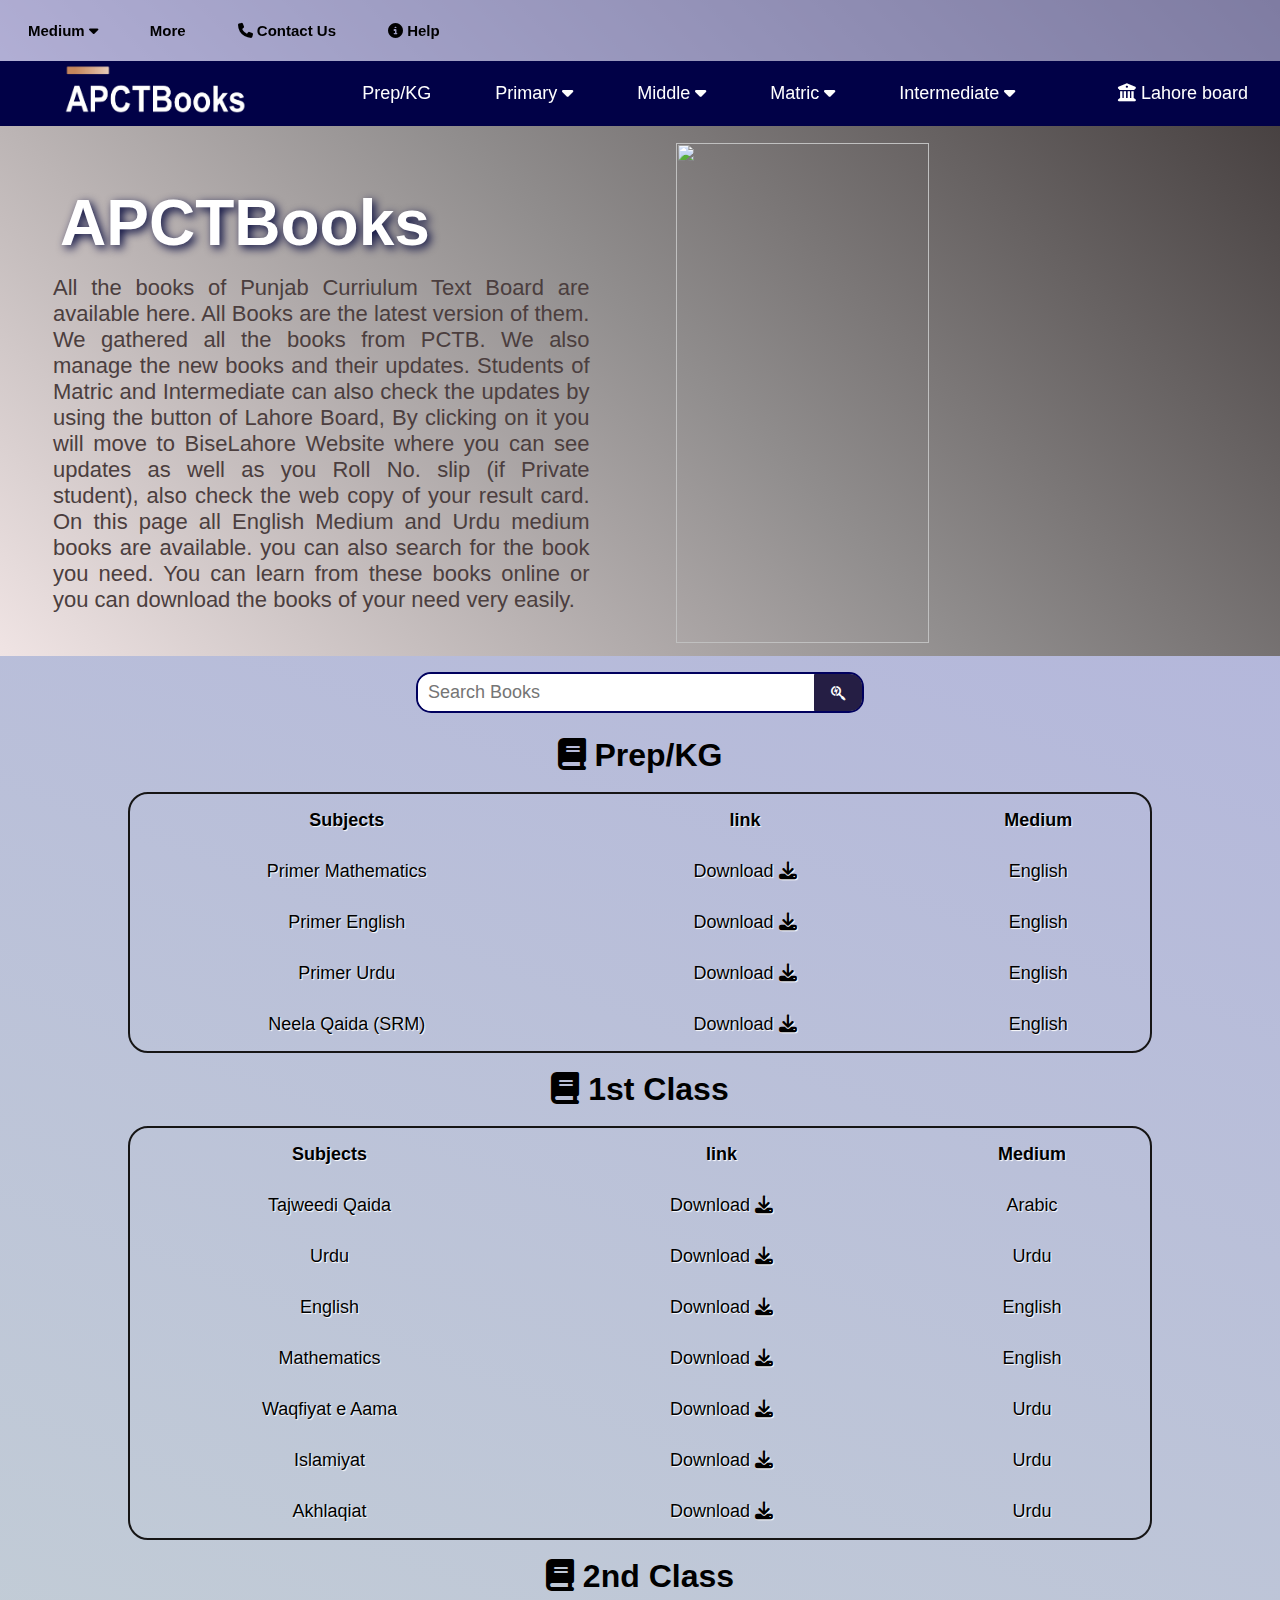
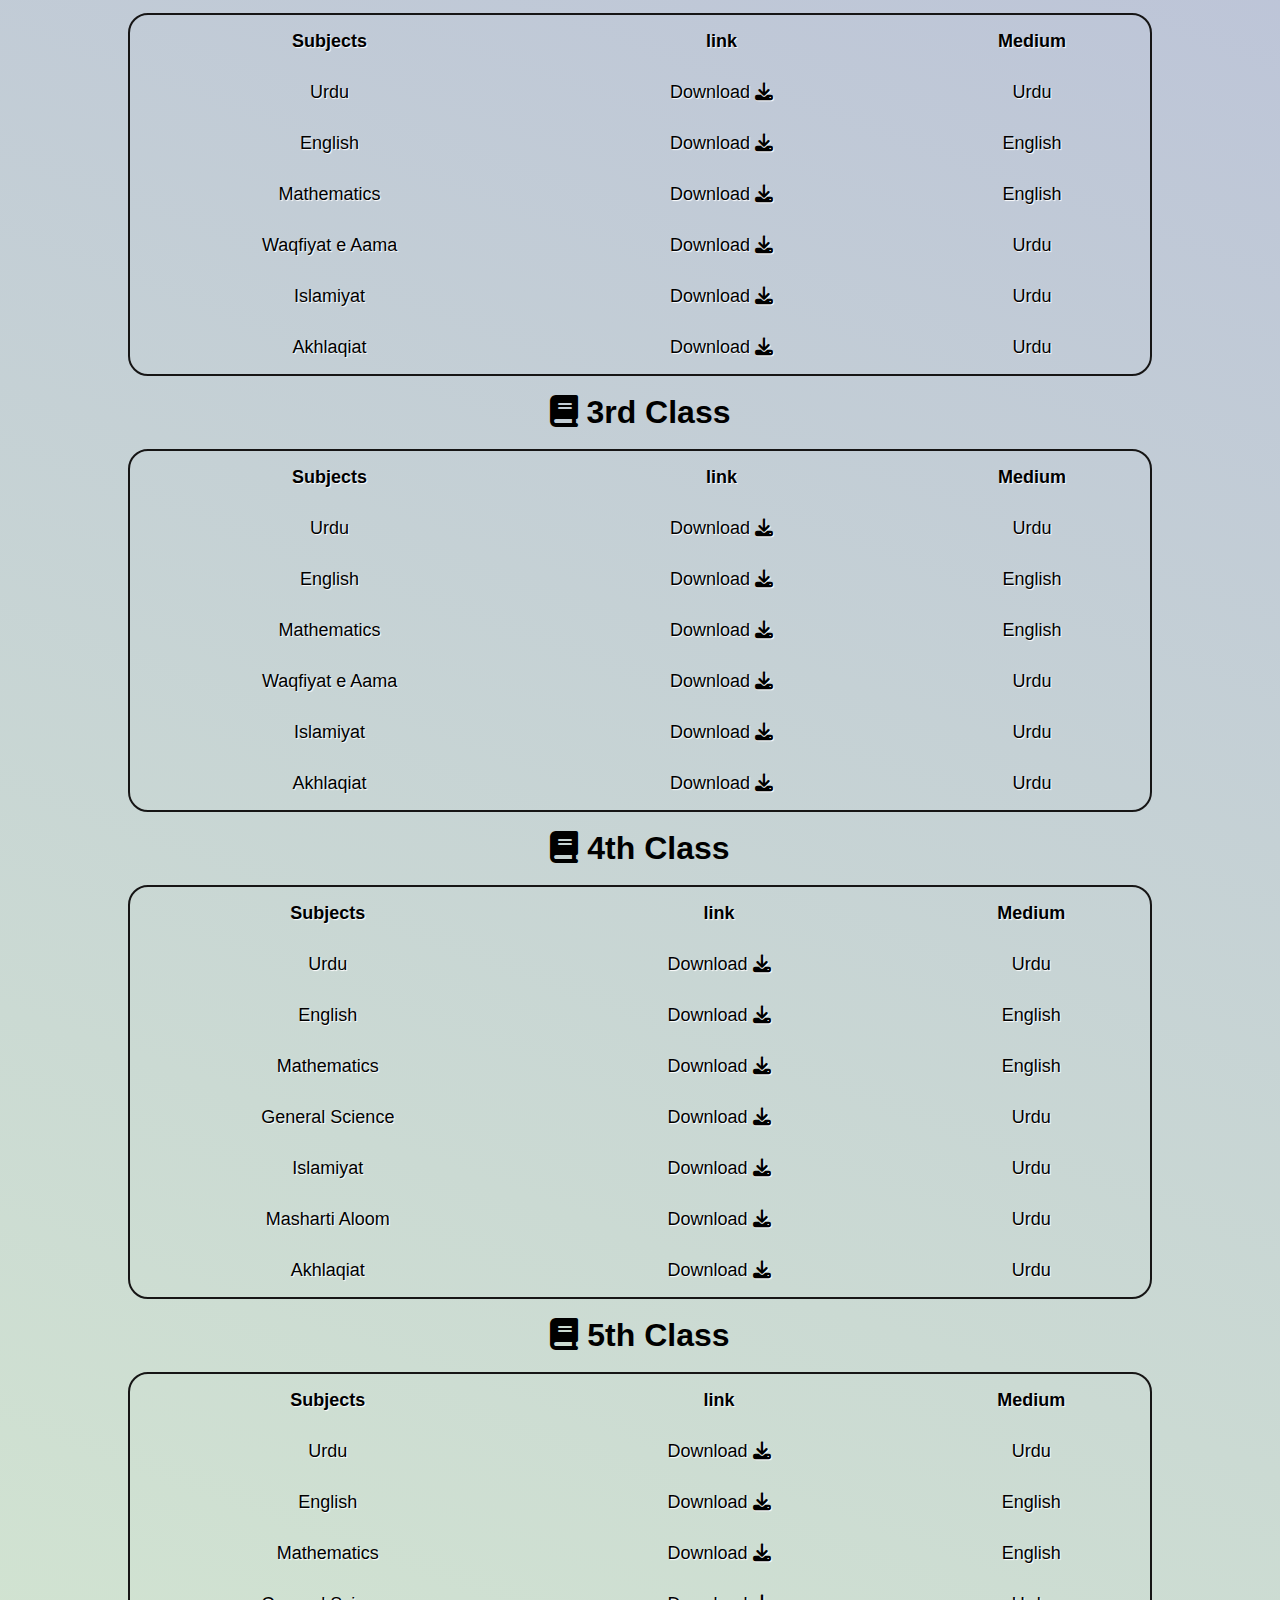
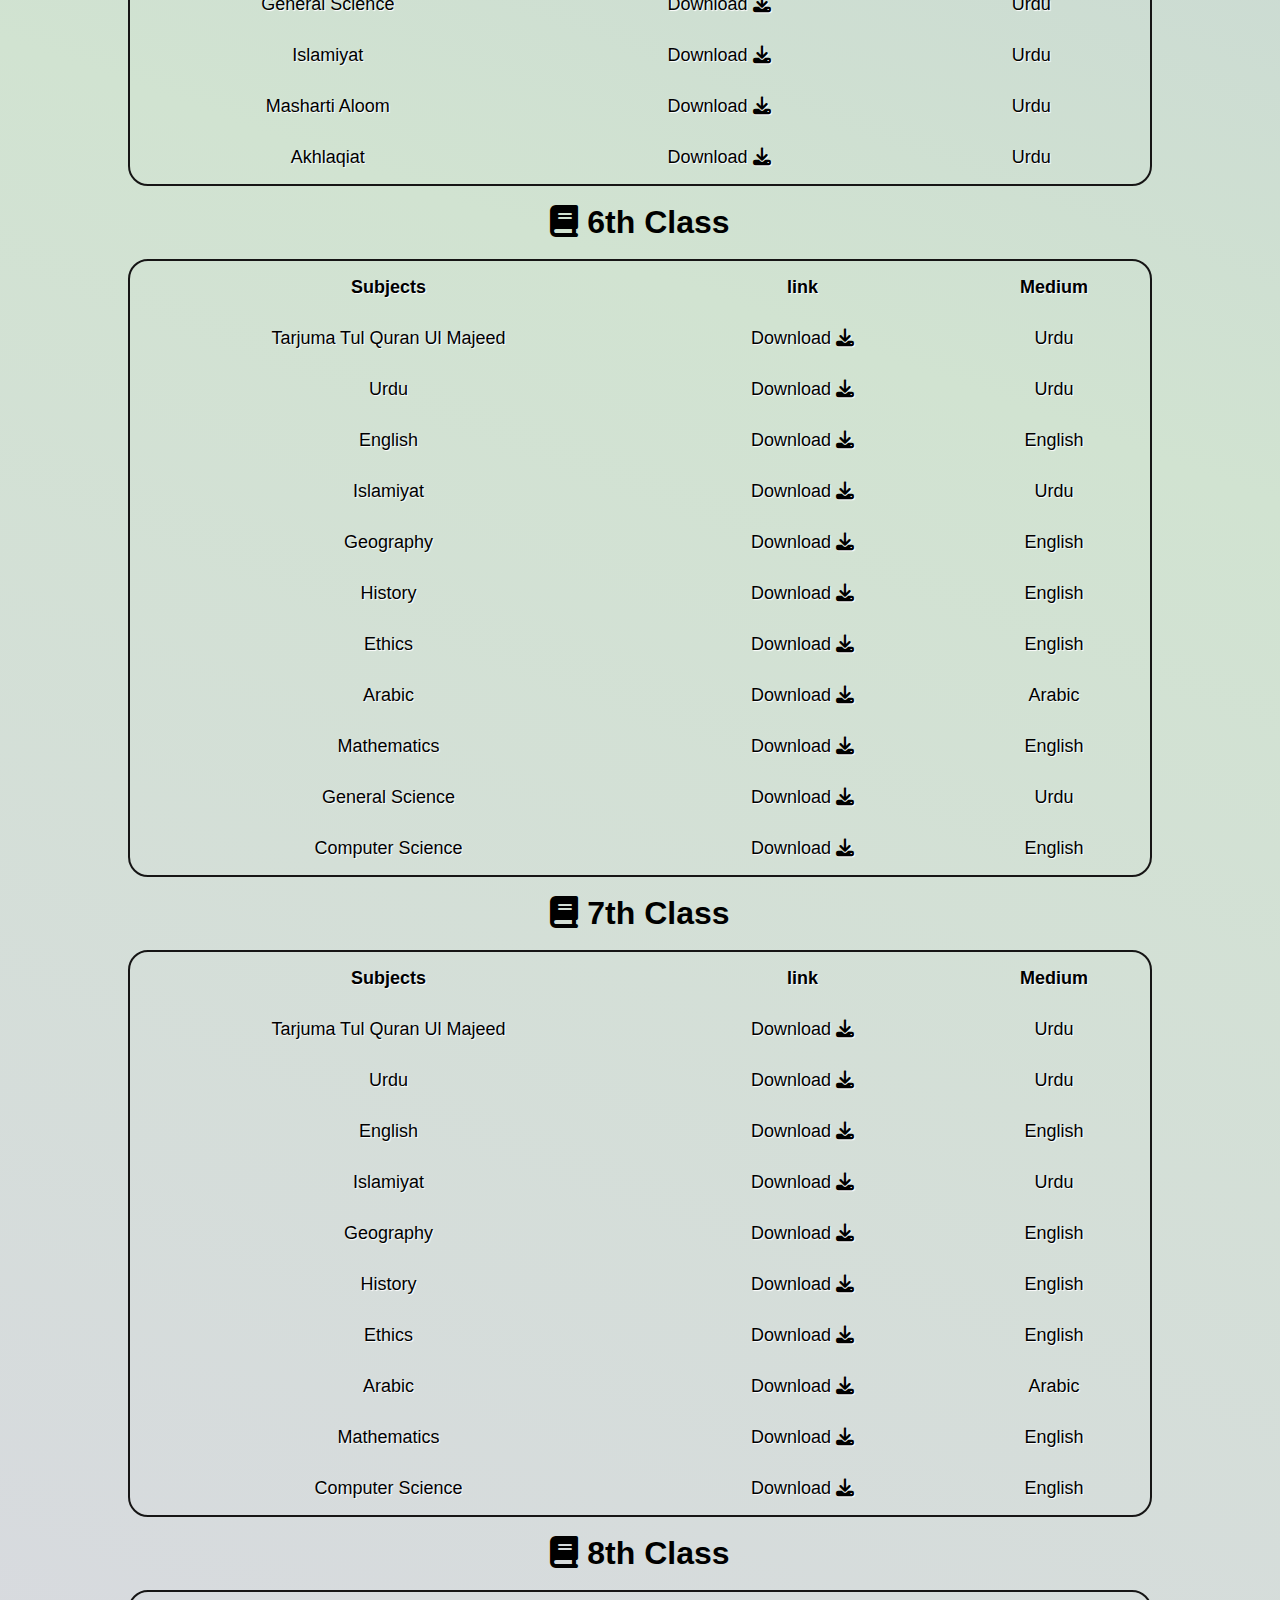
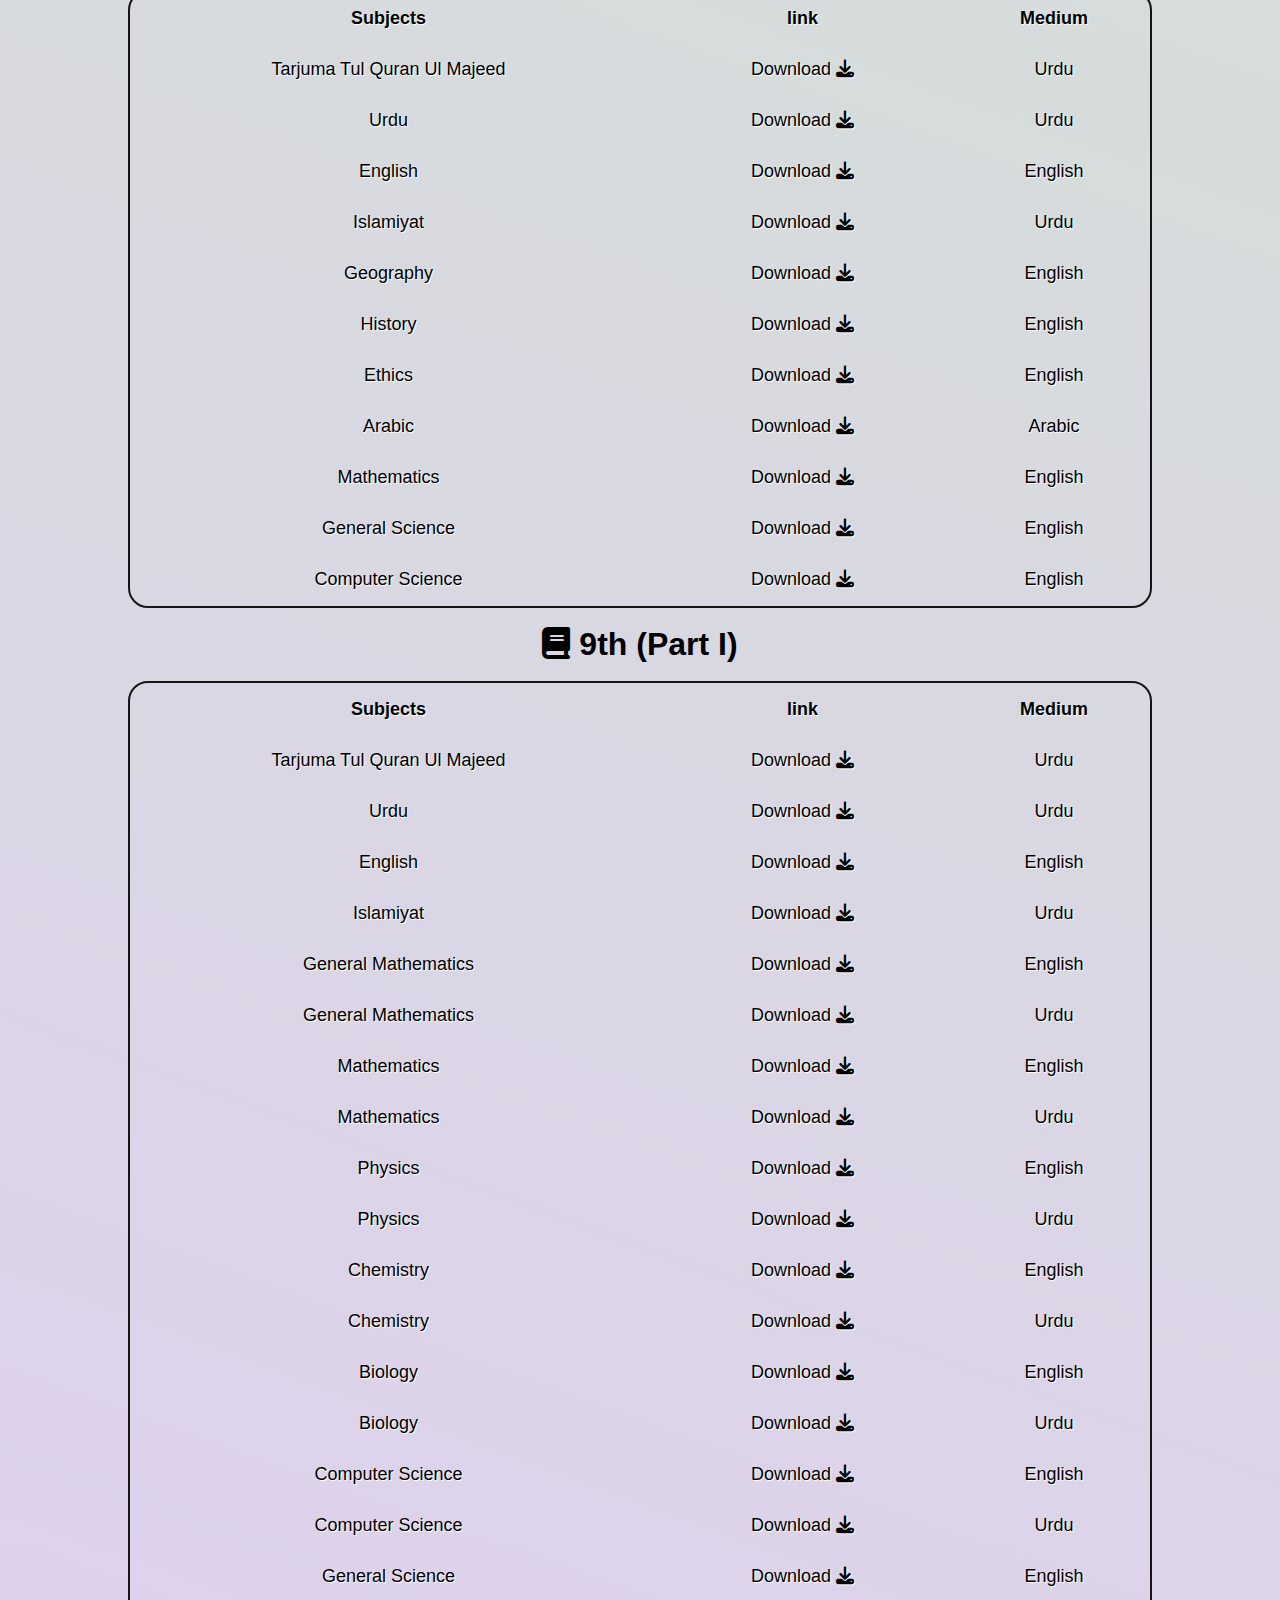
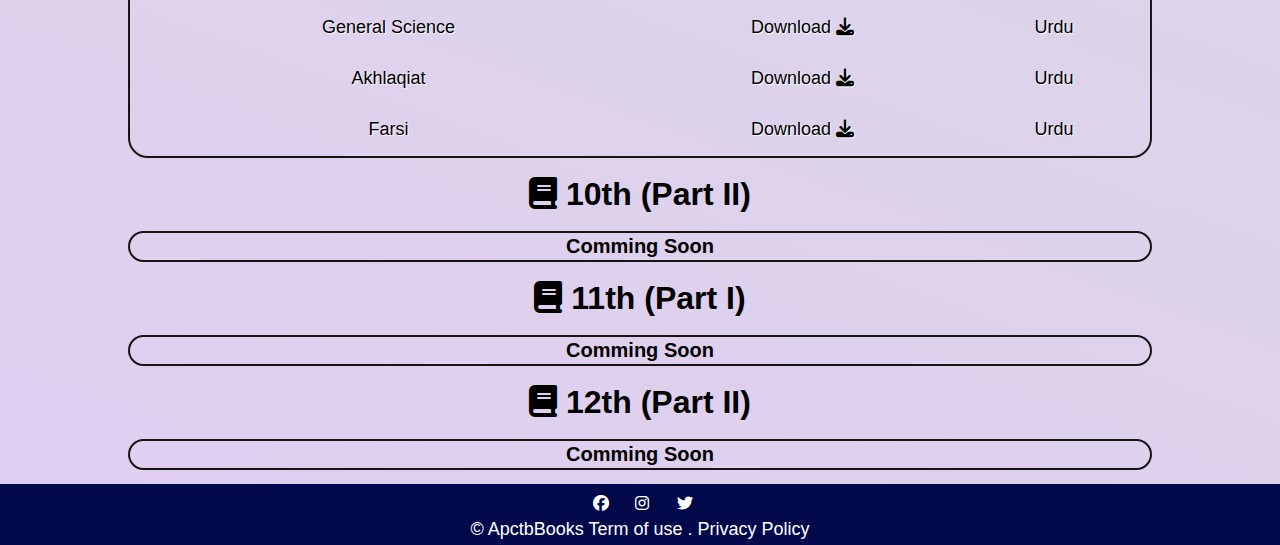
==== index.html @ 49b38ff6 "f changes to icon" ====
<!DOCTYPE html>
<html>

<head>
    <meta charset="UTF-8">
    <meta http-equiv="X-UA-Compatible" content="IE=edge">
    <meta name="viewport" content="width=device-width, initial-scale=1.0">
    <meta name="google-site-verification" content="jRKMTACg-95UdhwVJUtusvI9h3y7ywF87LQJjsDCtKo" />
    <meta name="author" content="Muhammad Arslan & Started at 10:45am on 11-march-2023">
    <link rel="icon" href="icon1.png">
    <link rel="stylesheet" href="style.css">
    <title>All Books of PCTB in English and Urdu Medium</title>
    <link rel="stylesheet" type="text/css"
        href="https://cdnjs.cloudflare.com/ajax/libs/font-awesome/6.3.0/css/all.min.css">
    <script src="https://kit.fontawesome.com/769b6db16b.js" crossorigin="anonymous"></script>
</head>

<body>
    <div class="homepage" id="homepage">
        <button onclick="topFunction()" id="myBtn"><i class="fa-solid fa-arrow-up"></i></button>
        <header>
            <div class="header-top" id="top-header">
                <div class="right" id="right">
                   
                    <ul>
                        <li>Medium <i class="fa-solid fa-regular fa-caret-down"></i>
                            <ul>
                                <li>English</li>
                                <li>Urdu</li>
                            </ul>
                        </li>
                        <li>More</li>
                        <li><i class="fa-solid fa-phone"></i> Contact Us</li>
                        <li><i class="fa-solid fa-circle-info"></i> Help</li>
                    </ul>
                </div>
            </div>
            <nav class="header-bottom" id="header-bottom">
                
                <a class="alogo" href="#main-container"> <img src="logoo.png" class="navlogo"></a>
                <div class="new">
                    <div class="nav-search" id="left">
                        <input type="text" name="" placeholder="Enter subject" id="input" class="nav-input">
                        <div class="clear1" id="clear">X</div>
                        <div id="btnactive" class="btn" onclick="search1()"><i class="fa-brands fa-searchengin"></i></div>
                    </div>
                    <div class="hamburger">
                        <div class="line"></div>
                        <div class="line"></div>
                        <div class="line"></div>
                    </div>
                </div>
                <div class="grades">
                    <ul>
                        <li><a href="#prep">Prep/KG</a></li>
                        <li>Primary <i class="fa-solid fa-regular fa-caret-down"></i>
                            <ul id="primary" class="lists">
                                <li><a href="#1st">1st Class</a></li>
                                <li><a href="#2nd">2nd Class</a></li>
                                <li><a href="#3rd">3rd Class</a></li>
                                <li><a href="#4th">4th Class</a></li>
                                <li><a href="#5th">5th Class</a></li>
                            </ul>
                        </li>
                        <li>Middle <i class="fa-solid fa-regular fa-caret-down"></i>
                            <ul id="middle" class="middle">
                                <li><a href="#6th">6th Class</a></li>
                                <li><a href="#7th">7th Class</a></li>
                                <li><a href="#8th">8th Class</a></li>
                            </ul>
                        </li>
                        <li>Matric <i class="fa-solid fa-regular fa-caret-down"></i>
                            <ul id="matric" class="matric">
                                <li><a href="#9th"> Part - I </a></li>
                                <li><a href="#10th"> Part - II </a></li>
                            </ul>
                        </li>
                        <li>Intermediate <i class="fa-solid fa-regular fa-caret-down"></i>
                            <ul id="inter" class="inter">
                                <li><a href="#11th"> Part - I </a></li>
                                <li><a href="#12th"> Part - II </a></li>
                            </ul>
                        </li>
                    </ul>
                </div>
                <a class="board" href="https:\\www.biselahore.com" target="_blank"><i class="fa-solid fa-building-columns"></i> Lahore board</a>
            </nav>
        </header>
        <!---------------------------------------------homepage------------------------------------------------>
        <div class="main-container" id="main-container">
            <img src="logoo.png" class="mainlogo">
            <div class="intro">
                <h2>APCTBooks</h2>
                <p>All the books of Punjab Curriulum Text Board are available here.
                    All Books are the latest version of them. We gathered all the books from PCTB.
                    We also manage the new books and their updates.
                    Students of Matric and Intermediate can also check the updates by using the button of Lahore Board, By clicking on it you will move to BiseLahore Website where you can see updates as well as you Roll No. slip (if Private student), also  check the web copy of your result card.
                    On this page all English Medium and Urdu medium books are available.
                    you can also search for the book you need.
                    You can learn from these books online or you can download the books of your need very easily.
                      </p>
                <a href="#prep">Check it Now</a>
            </div>
            <img class="image" src="main.png">
        </div>
        <!--------------books started --------------->


        <div class="books" id="books">
            <div class="left" id="left">
                <input type="text" name="" placeholder="Search Books" id="iinput" class="input">
                <div class="clear" id="clear">X</div>
                <div id="btnactive" class="btn" onclick="search()"><i class="fa-brands fa-searchengin"></i></div>
            </div>
        <div class="prep" id="prep">
            <h3><i class="fa-solid fa-book"></i> Prep/KG</h3>
            <table>
                <tbody>
                    <tr>
                        <td>Subjects</td>
                        <td>link</td>
                        <td>Medium</td>
                    </tr>
                    <tr>
                        <td>Primer Mathematics</td>
                        <td>
                            <a
                                href="https://drive.google.com/file/d/19m8yrU20whmA7vVkEf6i6Ej7rbkPJBbv/view?usp=sharing">
                                Download <i class="fa-solid fa-download"></i>
                            </a>
                        </td>
                        <td>English</td>
                    </tr>
                    <tr>
                        <td>Primer English</td>
                        <td>
                            <a
                                href="https://drive.google.com/file/d/1G1H_iVUiKOmAY1MUWr4wSVJISbeoUB0Z/view?usp=sharing">
                                Download <i class="fa-solid fa-download"></i>
                            </a>
                        </td>
                        <td>English</td>
                    </tr>
                    <tr>
                        <td>Primer Urdu</td>
                        <td>
                            <a
                                href="https://drive.google.com/file/d/1ZOzM3hFOXkTLzfbTJ3JSLnWcftxZ0mg3/view?usp=sharing">
                                Download <i class="fa-solid fa-download"></i>
                            </a>
                        </td>
                        <td>English</td>
                    </tr>
                    <tr>
                        <td>Neela Qaida (SRM)</td>
                        <td>
                            <a
                                href="https://drive.google.com/file/d/12eVQL6knNPkA3CVpJvNIXOYmeYK21Aws/view?usp=sharing">
                                Download <i class="fa-solid fa-download"></i>
                            </a>
                        </td>
                        <td>English</td>
                    </tr>
                </tbody>
            </table>
        </div>
        <!---------------------------------------1st class ----------------------------->
        <div class="1st" id="1st">
            <h3><i class="fa-solid fa-book"></i> 1st Class</h3>
            <table>
                <tbody>
                    <tr>
                        <td>Subjects</td>
                        <td>link</td>
                        <td>Medium</td>
                    </tr>
                    <tr>
                        <td>Tajweedi Qaida</td>
                        <td>
                            <a
                                href="https://drive.google.com/file/d/1ohWq-zOojLu0vPut9zBqUUqoiyY1gFGF/view?usp=sharing">
                                Download <i class="fa-solid fa-download"></i>
                            </a>
                        </td>
                        <td>Arabic</td>
                    </tr>
                    <tr>
                        <td>Urdu</td>
                        <td>
                            <a
                                href="https://drive.google.com/file/d/1k2p9x23EX6HEvhRsQVTDTLSWudyGzdnT/view?usp=sharing">
                                Download <i class="fa-solid fa-download"></i>
                            </a>
                        </td>
                        <td>Urdu</td>
                    </tr>
                    <tr>
                        <td>English</td>
                        <td>
                            <a
                                href="https://drive.google.com/file/d/1qdIPBXxaVHia6BVInY8uXWmzKkzGZ09Y/view?usp=sharing">
                                Download <i class="fa-solid fa-download"></i>
                            </a>
                        </td>
                        <td>English</td>
                    </tr>
                    <tr>
                        <td>Mathematics</td>
                        <td>
                            <a
                                href="https://drive.google.com/file/d/1c4x62XDG-TbhF2-Aj_VIxhnm-8t8e2Ua/view?usp=sharing">
                                Download <i class="fa-solid fa-download"></i>
                            </a>
                        </td>
                        <td>English</td>
                    </tr>
                    <tr>
                        <td>Waqfiyat e Aama</td>
                        <td><a
                                href="https://drive.google.com/file/d/1pyHTreo1lqtubCL0iGBZDNFwoRaebxAG/view?usp=sharing">
                                Download <i class="fa-solid fa-download"></i>
                            </a></td>
                        <td>Urdu</td>
                    </tr>
                    <tr>
                        <td>Islamiyat</td>
                        <td><a
                                href="https://drive.google.com/file/d/1QySRNAblMfgQi6nRL3_K7QqdkZLE4Pj_/view?usp=sharing">
                                Download <i class="fa-solid fa-download"></i>
                            </a></td>
                        <td>Urdu</td>
                    </tr>
                    <tr>
                        <td>Akhlaqiat</td>
                        <td><a
                                href="https://drive.google.com/file/d/1e5GPdHGhyfwq-RNjAJVAbXOt6Z3oP70h/view?usp=sharing">
                                Download <i class="fa-solid fa-download"></i>
                            </a></td>
                        <td>Urdu</td>
                    </tr>
                </tbody>
            </table>
        </div>
        <!---------------------------------------2st class ----------------------------->
        <div class="2nd" id="2nd">
            <h3><i class="fa-solid fa-book"></i> 2nd Class</h3>
            <table>
                <tbody>
                    <tr>
                        <td>Subjects</td>
                        <td>link</td>
                        <td>Medium</td>
                    </tr>
                    <tr>
                        <td>Urdu</td>
                        <td>
                            <a
                                href="https://drive.google.com/file/d/1cWaeH4aUC0xJi2kbYkmrENXmU-NnBx6L/view?usp=sharing">
                                Download <i class="fa-solid fa-download"></i>
                            </a>
                        </td>
                        <td>Urdu</td>
                    </tr>
                    <tr>
                        <td>English</td>
                        <td>
                            <a
                                href="https://drive.google.com/file/d/1mDTFzH_fwjl-ZA7peQpVAxE00C3GQ2MX/view?usp=sharing">
                                Download <i class="fa-solid fa-download"></i>
                            </a>
                        </td>
                        <td>English</td>
                    </tr>
                    <tr>
                        <td>Mathematics</td>
                        <td>
                            <a
                                href="https://drive.google.com/file/d/11SMlZk9Z3mdAG49ewxxK0ge1DnvyKViZ/view?usp=sharing">
                                Download <i class="fa-solid fa-download"></i>
                            </a>
                        </td>
                        <td>English</td>
                    </tr>
                    <tr>
                        <td>Waqfiyat e Aama</td>
                        <td><a
                                href="https://drive.google.com/file/d/1zcFk3RFMgOqGpsZWtJi67kSAyDgC9kw_/view?usp=sharing">
                                Download <i class="fa-solid fa-download"></i>
                            </a></td>
                        <td>Urdu</td>
                    </tr>
                    <tr>
                        <td>Islamiyat</td>
                        <td><a
                                href="https://drive.google.com/file/d/1rMwc6yGrh7iuVgqfInWoegOQCycOHMaV/view?usp=sharing">
                                Download <i class="fa-solid fa-download"></i>
                            </a></td>
                        <td>Urdu</td>
                    </tr>
                    <tr>
                        <td>Akhlaqiat</td>
                        <td><a
                                href="https://drive.google.com/file/d/1tyeA7dylxYzNFqQlF67JNV78tl03l2l4/view?usp=sharing">
                                Download <i class="fa-solid fa-download"></i>
                            </a></td>
                        <td>Urdu</td>
                    </tr>
                </tbody>
            </table>
        </div>
        <!---------------------------------------3st class ----------------------------->
        <div class="3rd" id="3rd">
            <h3><i class="fa-solid fa-book"></i> 3rd Class</h3>
            <table>
                <tbody>
                    <tr>
                        <td>Subjects</td>
                        <td>link</td>
                        <td>Medium</td>
                    </tr>
                    <tr>
                        <td>Urdu</td>
                        <td>
                            <a
                                href="https://drive.google.com/file/d/1LNXCmSfpIBA2OgHSx1wn_FeOzvr-MKbn/view?usp=sharing">
                                Download <i class="fa-solid fa-download"></i>
                            </a>
                        </td>
                        <td>Urdu</td>
                    </tr>
                    <tr>
                        <td>English</td>
                        <td>
                            <a
                                href="https://drive.google.com/file/d/11xsJrNr0ONZO8wJUSIq8p0SiK7tLyWZP/view?usp=sharing">
                                Download <i class="fa-solid fa-download"></i>
                            </a>
                        </td>
                        <td>English</td>
                    </tr>
                    <tr>
                        <td>Mathematics</td>
                        <td>
                            <a
                                href="https://drive.google.com/file/d/1C69gAPjeD2yKfyvDG97kZIiTGJwCbTr2/view?usp=sharing">
                                Download <i class="fa-solid fa-download"></i>
                            </a>
                        </td>
                        <td>English</td>
                    </tr>
                    <tr>
                        <td>Waqfiyat e Aama</td>
                        <td><a
                                href="https://drive.google.com/file/d/120tl2Vz_PhCAAqtivosUlnh9DOiQ3Fs8/view?usp=sharing">
                                Download <i class="fa-solid fa-download"></i>
                            </a></td>
                        <td>Urdu</td>
                    </tr>
                    <tr>
                        <td>Islamiyat</td>
                        <td><a
                                href="https://drive.google.com/file/d/1TxsBL1wcDd7xRRl-zVUu1YyIeaGoqsfy/view?usp=sharing">
                                Download <i class="fa-solid fa-download"></i>
                            </a></td>
                        <td>Urdu</td>
                    </tr>
                    <tr>
                        <td>Akhlaqiat</td>
                        <td><a
                                href="https://drive.google.com/file/d/1IiZhg6zhdlXAYNz_piPnCb4_wggIFMN2/view?usp=sharing">
                                Download <i class="fa-solid fa-download"></i>
                            </a></td>
                        <td>Urdu</td>
                    </tr>
                </tbody>
            </table>
        </div>
        <!---------------------------------------4th class ----------------------------->
        <div class="4th" id="4th">
            <h3><i class="fa-solid fa-book"></i> 4th Class</h3>
            <table>
                <tbody>
                    <tr>
                        <td>Subjects</td>
                        <td>link</td>
                        <td>Medium</td>
                    </tr>
                    <tr>
                        <td>Urdu </td>
                        <td>
                            <a
                                href="https://drive.google.com/file/d/1lmfd019QlRWK-ZBJr0Ze7eLPU1PxIbfs/view?usp=sharing">
                                Download <i class="fa-solid fa-download"></i>
                            </a>
                        </td>
                        <td>Urdu</td>
                    </tr>
                    <tr>
                        <td>English</td>
                        <td>
                            <a
                                href="https://drive.google.com/file/d/1YxAHOKvHXjdzQVy_RvoZeuugrHL3t0_e/view?usp=sharing">
                                Download <i class="fa-solid fa-download"></i>
                            </a>
                        </td>
                        <td>English</td>
                    </tr>
                    <tr>
                        <td>Mathematics</td>
                        <td>
                            <a
                                href="https://drive.google.com/file/d/1fpvfnz1sb6arKs8fcumu-Hgl4LjM34eh/view?usp=sharing">
                                Download <i class="fa-solid fa-download"></i>
                            </a>
                        </td>
                        <td>English</td>
                    </tr>
                    <tr>
                        <td>General Science</td>
                        <td><a
                                href="https://drive.google.com/file/d/1dAS1tPwg-kAAaN6dF1M-InwLJwl8OTWK/view?usp=sharing">
                                Download <i class="fa-solid fa-download"></i>
                            </a></td>
                        <td>Urdu</td>
                    </tr>
                    <tr>
                        <td>Islamiyat</td>
                        <td><a
                                href="https://drive.google.com/file/d/14R3SrFpkBOdy7WdtVqU6O6zZa_3E_uVx/view?usp=sharing">
                                Download <i class="fa-solid fa-download"></i>
                            </a></td>
                        <td>Urdu</td>
                    </tr>
                    <tr>
                        <td>Masharti Aloom</td>
                        <td><a
                                href="https://drive.google.com/file/d/1EFPSWwGq32iIT-eDGKqtVjMsOeoMHUAD/view?usp=sharing">
                                Download <i class="fa-solid fa-download"></i>
                            </a></td>
                        <td>Urdu</td>
                    </tr>
                    <tr>
                        <td>Akhlaqiat</td>
                        <td><a
                                href="https://drive.google.com/file/d/1_E6f2daSK68EXKe4s-JdpzlJWcIJs6ki/view?usp=sharing">
                                Download <i class="fa-solid fa-download"></i>
                            </a></td>
                        <td>Urdu</td>
                    </tr>
                </tbody>
            </table>
        </div>
        <!---------------------------------------5th class ----------------------------->
        <div class="5th" id="5th">
            <h3><i class="fa-solid fa-book"></i> 5th Class</h3>
            <table>
                <tbody>
                    <tr>
                        <td>Subjects</td>
                        <td>link</td>
                        <td>Medium</td>
                    </tr>
                    <tr>
                        <td>Urdu </td>
                        <td>
                            <a
                                href="https://drive.google.com/file/d/10OQQYD3q-k6-Oq9m-5PwC5mg7Y2rbX_4/view?usp=sharing">
                                Download <i class="fa-solid fa-download"></i>
                            </a>
                        </td>
                        <td>Urdu</td>
                    </tr>
                    <tr>
                        <td>English</td>
                        <td>
                            <a
                                href="https://drive.google.com/file/d/1jsODAQskQsmY_SUp_4xJS7_4VB2lEfat/view?usp=sharing">
                                Download <i class="fa-solid fa-download"></i>
                            </a>
                        </td>
                        <td>English</td>
                    </tr>
                    <tr>
                        <td>Mathematics</td>
                        <td>
                            <a
                                href="https://drive.google.com/file/d/1JGSOgl61IFiwosrBQQVwLOo8FEt2tDA1/view?usp=sharing">
                                Download <i class="fa-solid fa-download"></i>
                            </a>
                        </td>
                        <td>English</td>
                    </tr>
                    <tr>
                        <td>General Science</td>
                        <td><a
                                href="https://drive.google.com/file/d/1dwl4glSoZ2c1AYVKXH1IIkTSC4B3s97E/view?usp=sharing">
                                Download <i class="fa-solid fa-download"></i>
                            </a></td>
                        <td>Urdu</td>
                    </tr>
                    <tr>
                        <td>Islamiyat</td>
                        <td><a
                                href="https://drive.google.com/file/d/1JUtJCzpEvsKqbyKhx6aEzblInZuw-sOE/view?usp=sharing">
                                Download <i class="fa-solid fa-download"></i>
                            </a></td>
                        <td>Urdu</td>
                    </tr>
                    <tr>
                        <td>Masharti Aloom</td>
                        <td><a
                                href="https://drive.google.com/file/d/1FOp-kWZ_Z7hLcMsFaVxAkuzIdWVO56oe/view?usp=sharing">
                                Download <i class="fa-solid fa-download"></i>
                            </a></td>
                        <td>Urdu</td>
                    </tr>
                    <tr>
                        <td>Akhlaqiat</td>
                        <td><a
                                href="https://drive.google.com/file/d/1GoMHXY1XOB1O3Z1RFOMY6eWOplgAyP7-/view?usp=sharing">
                                Download <i class="fa-solid fa-download"></i>
                            </a></td>
                        <td>Urdu</td>
                    </tr>
                </tbody>
            </table>
        </div>
        <!--------------------------------------6th class------------------------------->
        <div class="6th" id="6th">
            <h3><i class="fa-solid fa-book"></i> 6th Class</h3>
            <table>
                <tbody>
                    <tr>
                        <td>Subjects</td>
                        <td>link</td>
                        <td>Medium</td>
                    </tr>
                    <tr>
                        <td>Tarjuma Tul Quran Ul Majeed </td>
                        <td>
                            <a
                                href="https://drive.google.com/file/d/1U-E0-_l_ERWaoomo0KRM3xXRbMNIKheE/view?usp=sharing">
                                Download <i class="fa-solid fa-download"></i>
                            </a>
                        </td>
                        <td>Urdu</td>
                    </tr>
                    <tr>
                        <td>Urdu </td>
                        <td>
                            <a
                                href="https://drive.google.com/file/d/1uqgeKN-J11LdgkNeCiJunDcXMTRirt8a/view?usp=sharing">
                                Download <i class="fa-solid fa-download"></i>
                            </a>
                        </td>
                        <td>Urdu</td>
                    </tr>
                    <tr>
                        <td>English</td>
                        <td>
                            <a
                                href="https://drive.google.com/file/d/1G3JAPFu5kKmQKM-QaCA4RPrXtF70rqmE/view?usp=sharing">
                                Download <i class="fa-solid fa-download"></i>
                            </a>
                        </td>
                        <td>English</td>
                    </tr>
                    <tr>
                        <td>Islamiyat</td>
                        <td>
                            <a
                                href="https://drive.google.com/file/d/1sce17Q3P-dyNorHZpSdOTfST5-OMPHce/view?usp=sharing">
                                Download <i class="fa-solid fa-download"></i>
                            </a>
                        </td>
                        <td>Urdu</td>
                    </tr>
                    <tr>
                        <td>Geography</td>
                        <td>
                            <a
                                href="https://drive.google.com/file/d/1OyJ19YeWpIFt6zjhTrLopJdtZVp2Wd0C/view?usp=sharing">
                                Download <i class="fa-solid fa-download"></i>
                            </a>
                        </td>
                        <td>English</td>
                    </tr>
                    <tr>
                        <td>History</td>
                        <td>
                            <a
                                href="https://drive.google.com/file/d/1muLAibcoaTO6OQyjUYiTTiohD75mOCS9/view?usp=sharing">
                                Download <i class="fa-solid fa-download"></i>
                            </a>
                        </td>
                        <td>English</td>
                    </tr>
                    <tr>
                        <td>Ethics</td>
                        <td>
                            <a
                                href="https://drive.google.com/file/d/1jpoj-jZT16QyDNGw-wCLn3r8WtfP-nOz/view?usp=sharing">
                                Download <i class="fa-solid fa-download"></i>
                            </a>
                        </td>
                        <td>English</td>
                    </tr>
                    <tr>
                        <td>Arabic</td>
                        <td>
                            <a
                                href="https://drive.google.com/file/d/1eyir16wfi0C3UegVBo-bAB4C45fqvWdC/view?usp=sharing">
                                Download <i class="fa-solid fa-download"></i>
                            </a>
                        </td>
                        <td>Arabic</td>
                    </tr>
                    <tr>
                        <td>Mathematics</td>
                        <td>
                            <a
                                href="https://drive.google.com/file/d/1mrKk0eG9rXxnQn2NJ2Sh_nH1U5wj2W1i/view?usp=sharing">
                                Download <i class="fa-solid fa-download"></i>
                            </a>
                        </td>
                        <td>English</td>
                    </tr>

                    <tr>
                        <td>General Science</td>
                        <td><a
                                href="https://drive.google.com/file/d/1DBdylHYJf82704FwDsr3MpQNEy1h5U-k/view?usp=sharing">
                                Download <i class="fa-solid fa-download"></i>
                            </a></td>
                        <td>Urdu</td>
                    </tr>
                    
                    <tr>
                        <td>Computer Science</td>
                        <td><a
                                href="https://drive.google.com/file/d/1iZWa6KY50JzkMd5I8xiiEy-64v0c7QiZ/view?usp=sharing">
                                Download <i class="fa-solid fa-download"></i>
                            </a></td>
                        <td>English</td>
                    </tr>
                </tbody>
            </table>
        </div>
        <!--------------------------------------7th class------------------------------->
        <div class="7th" id="7th">
            <h3><i class="fa-solid fa-book"></i> 7th Class</h3>
            <table>
                <tbody>
                    <tr>
                        <td>Subjects</td>
                        <td>link</td>
                        <td>Medium</td>
                    </tr>
                    <tr>
                        <td>Tarjuma Tul Quran Ul Majeed </td>
                        <td>
                            <a
                                href="https://drive.google.com/file/d/123L_ClDHd6uH9Sw-83rkAIoGhuEQNomZ/view?usp=sharing">
                                Download <i class="fa-solid fa-download"></i>
                            </a>
                        </td>
                        <td>Urdu</td>
                    </tr>
                    <tr>
                        <td>Urdu </td>
                        <td>
                            <a
                                href="https://drive.google.com/file/d/1uqgeKN-J11LdgkNeCiJunDcXMTRirt8a/view?usp=sharing">
                                Download <i class="fa-solid fa-download"></i>
                            </a>
                        </td>
                        <td>Urdu</td>
                    </tr>
                    <tr>
                        <td>English</td>
                        <td>
                            <a
                                href="https://drive.google.com/file/d/1EyfyU6OAE61w2RqAQQSRx_hbvVaIm9ew/view?usp=sharing">
                                Download <i class="fa-solid fa-download"></i>
                            </a>
                        </td>
                        <td>English</td>
                    </tr>
                    <tr>
                        <td>Islamiyat</td>
                        <td>
                            <a
                                href="https://drive.google.com/file/d/1g5mgMgPAcCUB-70JoGNbKk-Vu4cYjteC/view?usp=sharing">
                                Download <i class="fa-solid fa-download"></i>
                            </a>
                        </td>
                        <td>Urdu</td>
                    </tr>
                    <tr>
                        <td>Geography</td>
                        <td>
                            <a
                                href="https://drive.google.com/file/d/1jcC0QyYAg_j0s_95ukvs-w9-eyLV9qQZ/view?usp=sharing">
                                Download <i class="fa-solid fa-download"></i>
                            </a>
                        </td>
                        <td>English</td>
                    </tr>
                    <tr>
                        <td>History</td>
                        <td>
                            <a
                                href="https://drive.google.com/file/d/1zIB3FJBUbAlPe-o1OOApdsHfEp3fHMp2/view?usp=sharing">
                                Download <i class="fa-solid fa-download"></i>
                            </a>
                        </td>
                        <td>English</td>
                    </tr>
                    <tr>
                        <td>Ethics</td>
                        <td>
                            <a
                                href="https://drive.google.com/file/d/1RRBSrb6SL02Ndn9YcnmUqYCcMoM7IJ5S/view?usp=sharing">
                                Download <i class="fa-solid fa-download"></i>
                            </a>
                        </td>
                        <td>English</td>
                    </tr>
                    <tr>
                        <td>Arabic</td>
                        <td>
                            <a
                                href="https://drive.google.com/file/d/1pzN6br_CJHQ7niuDa3uSYYIr99Yt85T1/view?usp=sharing">
                                Download <i class="fa-solid fa-download"></i>
                            </a>
                        </td>
                        <td>Arabic</td>
                    </tr>
                    <tr>
                        <td>Mathematics</td>
                        <td>
                            <a
                                href="https://drive.google.com/file/d/1aIKToDIBjBgS_8A2Thmbm46srz4r338i/view?usp=sharing">
                                Download <i class="fa-solid fa-download"></i>
                            </a>
                        </td>
                        <td>English</td>
                    </tr>
                    <tr>
                        <td>Computer Science</td>
                        <td><a
                                href="https://drive.google.com/file/d/1LgxaMdjj-BiC-MEkQfSXBVXD7x4c9dy9/view?usp=sharing">
                                Download <i class="fa-solid fa-download"></i>
                            </a></td>
                        <td>English</td>
                    </tr>
                </tbody>
            </table>
        </div>
         <!--------------------------------------8th class------------------------------->
         <div class="8th" id="8th">
            <h3><i class="fa-solid fa-book"></i> 8th Class</h3>
            <table>
                <tbody>
                    <tr>
                        <td>Subjects</td>
                        <td>link</td>
                        <td>Medium</td>
                    </tr>
                    <tr>
                        <td>Tarjuma Tul Quran Ul Majeed </td>
                        <td>
                            <a
                                href="https://drive.google.com/file/d/1Gs2TIBIS5TumiHy1WlCm6yDYFyQnGSeH/view?usp=sharing">
                                Download <i class="fa-solid fa-download"></i>
                            </a>
                        </td>
                        <td>Urdu</td>
                    </tr>
                    <tr>
                        <td>Urdu </td>
                        <td>
                            <a
                                href="https://drive.google.com/file/d/1b_tMiA-YJ3ujhvrQQVJ43MGR3MlQykZh/view?usp=sharing">
                                Download <i class="fa-solid fa-download"></i>
                            </a>
                        </td>
                        <td>Urdu</td>
                    </tr>
                    <tr>
                        <td>English</td>
                        <td>
                            <a
                                href="https://drive.google.com/file/d/1VjslGe1d421x--q0gxAn2l4tYx3zAKF3/view?usp=sharing">
                                Download <i class="fa-solid fa-download"></i>
                            </a>
                        </td>
                        <td>English</td>
                    </tr>
                    <tr>
                        <td>Islamiyat</td>
                        <td>
                            <a
                                href="https://drive.google.com/file/d/1wSqIrXtfu0qjaMKlRdMnQ3eOKG3kF-jC/view?usp=sharing">
                                Download <i class="fa-solid fa-download"></i>
                            </a>
                        </td>
                        <td>Urdu</td>
                    </tr>
                    <tr>
                        <td>Geography</td>
                        <td>
                            <a
                                href="https://drive.google.com/file/d/1aMxVwR0tg25ZzUKF17yGYJ6WIqLlh2X1/view?usp=sharing">
                                Download <i class="fa-solid fa-download"></i>
                            </a>
                        </td>
                        <td>English</td>
                    </tr>
                    <tr>
                        <td>History</td>
                        <td>
                            <a
                                href="https://drive.google.com/file/d/1PH1x0fi0mfsyO-K0LkT0Nq3KWiUZOg8T/view?usp=sharing">
                                Download <i class="fa-solid fa-download"></i>
                            </a>
                        </td>
                        <td>English</td>
                    </tr>
                    <tr>
                        <td>Ethics</td>
                        <td>
                            <a
                                href="https://drive.google.com/file/d/1PH1x0fi0mfsyO-K0LkT0Nq3KWiUZOg8T/view?usp=sharing">
                                Download <i class="fa-solid fa-download"></i>
                            </a>
                        </td>
                        <td>English</td>
                    </tr>
                    <tr>
                        <td>Arabic</td>
                        <td>
                            <a
                                href="https://drive.google.com/file/d/1FIATDLIZyaKZkJOrhlJyaoYavRfLNpnc/view?usp=sharing">
                                Download <i class="fa-solid fa-download"></i>
                            </a>
                        </td>
                        <td>Arabic</td>
                    </tr>
                    <tr>
                        <td>Mathematics</td>
                        <td>
                            <a
                                href="https://drive.google.com/file/d/1nu_CRaFBMu2C5mgJd7Y-ekzOVITP-9rq/view?usp=sharing">
                                Download <i class="fa-solid fa-download"></i>
                            </a>
                        </td>
                        <td>English</td>
                    </tr>
                    <tr>
                        <td>General Science</td>
                        <td><a
                                href="https://drive.google.com/file/d/14fpAa9TGsayEuMYuwY9gaRU9c_PKky_s/view?usp=sharing">
                                Download <i class="fa-solid fa-download"></i>
                            </a></td>
                        <td>English</td>
                    </tr>
                    <tr>
                        <td>Computer Science</td>
                        <td><a
                                href="https://drive.google.com/file/d/1HcurSgdPnqAIuyVzzoKCDk_rGV-t5LsM/view?usp=sharing">
                                Download <i class="fa-solid fa-download"></i>
                            </a></td>
                        <td>English</td>
                    </tr>
                </tbody>
            </table>
        </div>
         <!--------------------------------------9th class------------------------------->
         <div class="9th" id="9th">
            <h3><i class="fa-solid fa-book"></i> 9th (Part I)</h3>
            <table>
                <tbody>
                    <tr>
                        <td>Subjects</td>
                        <td>link</td>
                        <td>Medium</td>
                    </tr>
                    <tr>
                        <td>Tarjuma Tul Quran Ul Majeed </td>
                        <td>
                            <a
                                href="https://drive.google.com/file/d/157EhLaNBr6h1XNrF6k2mflsdui9RfYaU/view?usp=sharing">
                                Download <i class="fa-solid fa-download"></i>
                            </a>
                        </td>
                        <td>Urdu</td>
                    </tr>
                    <tr>
                        <td>Urdu </td>
                        <td>
                            <a
                                href="https://drive.google.com/file/d/1anDiX4MZVNmMOzwrwLS7AV0qm5gxO5RF/view?usp=sharing">
                                Download <i class="fa-solid fa-download"></i>
                            </a>
                        </td>
                        <td>Urdu</td>
                    </tr>
                    <tr>
                        <td>English</td>
                        <td>
                            <a
                                href="https://drive.google.com/file/d/1Tzgj8g1e1Rx8VygEg7LoZu0LMErRoDS4/view?usp=sharing">
                                Download <i class="fa-solid fa-download"></i>
                            </a>
                        </td>
                        <td>English</td>
                    </tr>
                    <tr>
                        <td>Islamiyat</td>
                        <td>
                            <a
                                href="https://drive.google.com/file/d/18XgCH9EanxBp5i2WHI562OPjyIVGdLce/view?usp=sharing">
                                Download <i class="fa-solid fa-download"></i>
                            </a>
                        </td>
                        <td>Urdu</td>
                    </tr>
                    <tr>
                        <td>General Mathematics</td>
                        <td>
                            <a
                                href="https://drive.google.com/file/d/1NYkK6KoP96kJWpDX9YwhGLr8eaYof9T_/view?usp=sharing">
                                Download <i class="fa-solid fa-download"></i>
                            </a>
                        </td>
                        <td>English</td>
                    </tr>
                    <tr>
                        <td>General Mathematics</td>
                        <td>
                            <a
                                href="https://drive.google.com/file/d/1DvhLz3Z_FusF9Wyv2EeItrXSucBLpoCp/view?usp=sharing">
                                Download <i class="fa-solid fa-download"></i>
                            </a>
                        </td>
                        <td>Urdu</td>
                    </tr>
                    <tr>
                        <td>Mathematics</td>
                        <td>
                            <a
                                href="https://pctb.punjab.gov.pk/system/files/2019-G09-Mathematics-EM_0.pdf">
                                Download <i class="fa-solid fa-download"></i>
                            </a>
                        </td>
                        <td>English</td>
                    </tr>
                    <tr>
                        <td>Mathematics</td>
                        <td>
                            <a
                                href="https://pctb.punjab.gov.pk/system/files/2019-G09-Math-UM_0.pdf">
                                Download <i class="fa-solid fa-download"></i>
                            </a>
                        </td>
                        <td>Urdu</td>
                    </tr>
                    <tr>
                        <td>Physics</td>
                        <td>
                            <a
                                href="https://drive.google.com/file/d/1rtZ0dcffy5v-TQljJZ2YNTO5ZZC_O461/view?usp=sharing">
                                Download <i class="fa-solid fa-download"></i>
                            </a>
                        </td>
                        <td>English</td>
                    </tr>
                    <tr>
                        <td>Physics</td>
                        <td>
                            <a
                                href="https://drive.google.com/file/d/1nd1VsopXfcHsSNFOwqkqtxQFFLU-OlEV/view?usp=sharing">
                                Download <i class="fa-solid fa-download"></i>
                            </a>
                        </td>
                        <td>Urdu</td>
                    </tr>
                    <tr>
                        <td>Chemistry</td>
                        <td>
                            <a
                                href="https://drive.google.com/file/d/1ZANofRdLeLPqNXHuOHt8oilsgjs84yeT/view?usp=sharing">
                                Download <i class="fa-solid fa-download"></i>
                            </a>
                        </td>
                        <td>English</td>
                    </tr>
                    <tr>
                        <td>Chemistry</td>
                        <td>
                            <a
                                href="https://drive.google.com/file/d/1nihyc6mbyX0HHbfkGpFzcIUX2-lDJPPP/view?usp=sharing">
                                Download <i class="fa-solid fa-download"></i>
                            </a>
                        </td>
                        <td>Urdu</td>
                    </tr>


                    <tr>
                        <td>Biology</td>
                        <td>
                            <a
                                href="https://drive.google.com/file/d/1-8dIJw92YsW4BA5EmPinhHMCHRl5WuyX/view?usp=sharing">
                                Download <i class="fa-solid fa-download"></i>
                            </a>
                        </td>
                        <td>English</td>
                    </tr>
                    <tr>
                        <td>Biology</td>
                        <td>
                            <a
                                href="https://drive.google.com/file/d/1e3G8f_Egp4v5VUiUkZxuk8c-Iomg2QKV/view?usp=sharing">
                                Download <i class="fa-solid fa-download"></i>
                            </a>
                        </td>
                        <td>Urdu</td>
                    </tr>
                    <tr>
                        <td>Computer Science</td>
                        <td><a
                                href="https://drive.google.com/file/d/1j8QTq_tyjH_hUbsAqrkxZnmryoLPAq4F/view?usp=sharing">
                                Download <i class="fa-solid fa-download"></i>
                            </a></td>
                        <td>English</td>
                    </tr>
                    <tr>
                        <td>Computer Science</td>
                        <td><a
                                href="https://drive.google.com/file/d/1pQdFJYXXBnkq6b8Nb8hnDyb0M0JpVKpP/view?usp=sharing">
                                Download <i class="fa-solid fa-download"></i>
                            </a></td>
                        <td>Urdu</td>
                    </tr>

                    <tr>
                        <td>General Science</td>
                        <td><a
                                href="https://drive.google.com/file/d/1JpqDG39mhcFxq0cx1pRfx3_lLR6xwsLs/view?usp=sharing">
                                Download <i class="fa-solid fa-download"></i>
                            </a></td>
                        <td>English</td>
                    </tr>
                    <tr>
                        <td>General Science</td>
                        <td><a
                                href="https://drive.google.com/file/d/1kX5PVHh8f2u9r_gUIGewxh2T_xSl3P_e/view?usp=sharing">
                                Download <i class="fa-solid fa-download"></i>
                            </a></td>
                        <td>Urdu</td>
                    </tr>
                    <tr>
                        <td>Akhlaqiat</td>
                        <td><a
                                href="https://drive.google.com/file/d/1k5-mzqeAMCszt20x_MlKcSVcFc5IW_9f/view">
                                Download <i class="fa-solid fa-download"></i>
                            </a></td>
                        <td>Urdu</td>
                    </tr>
                    <tr>
                        <td>Farsi</td>
                        <td><a
                                href="https://drive.google.com/file/d/1x7_YccQIBcR1Txz9noSfcOWGxNfIyBfh/view?usp=sharing">
                                Download <i class="fa-solid fa-download"></i>
                            </a></td>
                        <td>Urdu</td>
                    </tr>
                </tbody>
            </table>
        </div>
         <!--------------------------------------10th class------------------------------->
         <div class="10th" id="10th">
            <h3><i class="fa-solid fa-book"></i> 10th (Part II)</h3>
            <table>
                <tbody>
                    <th>Comming Soon</th>
                </tbody>
            </table>
            </div>
             <!--------------------------------------11th class------------------------------->
         <div class="11th" id="11th">
            <h3><i class="fa-solid fa-book"></i> 11th (Part I)</h3>
            <table>
                <tbody>
                    <th>Comming Soon</th>
                </tbody>
            </table>
            </div>
             <!--------------------------------------12th class------------------------------->
         <div class="12th" id="12th">
            <h3><i class="fa-solid fa-book"></i> 12th (Part II)</h3>
            <table>
                <tbody>
                    <th>Comming Soon</th>
                </tbody>
            </table>
            </div>
        </div>
        <footer>
            <div class="icons">
                <ul>
                    <li>
                        <a href=""><i class="fa-brands fa-facebook"></i></a>
                        <a href=""><i class="fa-brands fa-instagram"></i></a>
                        <a href=""><i class="fa-brands fa-twitter"></i></a>
                    </li>
                </ul>
                <p> &copy; ApctbBooks   Term of use . Privacy Policy 
                </p>

            </div>
        </footer>
    </div>
</body>
<script src="script.js"></script>
</html>
---- style.css ----
*{margin:0;padding: 0;box-sizing: border-box;scroll-behavior: smooth;font-family: 'poppins', sans-serif;font-display: swap;}
.homepage{background:linear-gradient(20deg,#e0cef1,#d1e3d1,#aeaedd);}#myBtn {display:none;position: fixed;bottom: 20px;right: 30px;z-index: 99;font-size: 18px;border: none;outline: none;background-color: rgb(22, 9, 139);color: rgb(255, 255, 255);cursor: pointer;padding: 15px;border-radius: 4px;}#myBtn:hover {background-color: #0c0170;}
/******************************************  Header  *************************************************/
header{position: fixed;}.header-top{background-color: rgba(174, 174, 238, 0.589);width: 100vw;padding: 12px 18px;display: flex;align-items: center;justify-content: space-between;}.left{margin: 16px auto;width: 35%;display: flex;border: 2px solid rgb(0, 0, 94);border-radius: 15px;}.nav-search{display: none;margin: 6px;width: 65%;display: flex;border: 2px solid rgb(0, 0, 94);border-radius: 15px;}.input ,.nav-input{/* position: relative; */width: 90%;border: transparent;border-radius: 13px 0px 0px 13px;outline: none;background: white;padding: 8px 10px;color: #251e44;font-size: 18px;}.clear1 ,.clear{background-color: #fff;position: relative;color: #251e44;width: 11%;display: none;align-items: center;justify-content: center;cursor: pointer;}
#btnactive{width:11%;background-color:#251e44;color:#ffffff;border-radius: 1px 12px 12px 1px;display: flex;align-items: center;justify-content: center;}.right ul{display: flex;gap: 2em;}.right ul li{list-style: none;padding: 10px;font-size: 15px;font-weight: bold;cursor: pointer;}.right ul li:hover{background-color: rgba(174, 174, 238, 0.719);}.right ul ul{position: absolute;display: flex;flex-flow:column;padding:6px;background-color:rgba(8, 8, 128, 0.925);z-index:1;box-shadow:1px 1px 4px rgba(41, 39, 39, 0.712);display:none;}.right li:hover ul{display: block;}.right ul ul li{color: #ffffff;border-bottom: 2px solid #fff;text-align: center;transition: .1s;}.right ul ul li:hover{background-color:rgb(3, 3, 75);}
/******************** header Bottom *****************************/
.header-bottom{background-color: rgb(1, 1, 71);width: 100vw;height: 65px;padding: 16px 22px;display: flex;align-items: center;justify-content: space-between; ;}.new{display: flex;align-items: center;justify-content: space-between;}.header-bottom a{text-decoration: none;}.nav-search{display: none;}.alogo{width: 195px;height: 86px;}.navlogo {padding: 6px;width: 100%;margin: 2px 36px;}.hamburger{display: none;width: 60px;height: 50px;padding: 4px;cursor: pointer;}.line{width: 30px;height:4px;margin: 7px;background-color:rgb(230, 231, 255);}.header-bottom.active{height: 340px; transition:1s;}.grades ul{display: flex;align-items: center;justify-content: space-between;gap: 4em;padding: 40px;}
.board{text-decoration: none;padding: 10px;float: right;color: #fff;font-size: 18px;cursor: pointer;transition: .1s;}
.board:hover{background-color: rgba(1, 1, 168, 0.836) ;}.grades ul li, .grades ul li a{text-decoration: none;list-style: none;color: #fff;font-size: 18px;cursor: pointer;}.grades ul ul{position: absolute;display: block;flex-flow: column;padding: 6px;background-color: rgba(0, 0, 121, 0.897);z-index: 99;box-shadow: 1px 1px 4px rgba(41, 39, 39, 0.712);visibility: hidden;opacity: 0;transition: .8s;}.grades li:hover ul{visibility: visible;opacity: 1;}.grades ul ul li,.grades ul ul li a{text-decoration: none;padding:10px 2px;color: #ffffff;/* border-bottom: 2px solid #fff; */text-align: center;transition: .05s;}.grades ul ul li a:hover{/* background-color:rgb(24, 24, 145); */color: #8c8fad;border-bottom:2px solid #5a5c74;}
/******************************************************** Homepage *******************************************************************/
.main-container{width: 100vw;height: 656px;background:linear-gradient(45deg,rgb(240, 228, 228),rgb(145, 142, 142),rgb(61, 54, 54));display: flex;align-items: center;justify-content: space-between;padding: 140px 10px 10px 20px;}.mainlogo{display: none;}.intro{margin: 20px;padding: 26px 12px;width: 45%;}h2{font-size: 64px;color: rgb(255, 255, 255);text-shadow: 3px 3px 10px rgb(0, 5, 58);padding: 14px 8px;}.intro p{color: rgb(75, 62, 62);padding: 1px;font-size: 22px;text-align: justify;}.image{margin: 8px 32px 8px -10px;width: 45%;height: 500px;}.main-container a{display: none;}
/*************************Books********************************/
.prep{width: 100vw;display: block;justify-content: center;justify-content: center;}h3{margin: 10px;padding: 8px;font-size: 32px;text-align: center;}table{width: 80%;margin: auto;align-self: center;border: 2px solid #161515;border-radius: 20px;}tbody tr:first-child{font-weight: bold;font-size: 20px;}tbody tr td,tbody tr a{color: black;text-shadow: 1px 1px 1px #fff;text-decoration: none;text-align:center;padding: 14px;font-size: 18px;}
@media(max-width:1256px){.grades ul{gap: 2em;}.board{font-size: 16px;}}
@media(max-width:1070px){.header-bottom{padding: 8px 10px;}navlogo{width:182px ;height:182px ;}.grades ul li a{font-size: 17px;}.board{font-size: 15px;}.left{width: 40%;}.intro{width:50%}.image{width:42%;height:420px;}}
@media(max-width:965px){.board{display: none;}.intro{width: 56%;}.intro p{font-size: 20px;}.image{width: 38%;height: 350px;margin-top: 22px;}}
@media(max-width:836px){.right ul{gap: 1.6em;}.right ul li{padding:8px ;font-size: 16px;}.grades ul li a{font-size: 15px;}.left{width: 50%;}}
@media(max-width:805px){.grades ul{gap: 1.2em;}.grades ul ul li,.grades ul ul li a{font-size: 14px;}.main-container{flex-flow: column;height: auto;}.intro{margin: auto;width: 90%;padding: 20px 10px;}.intro p{font-size: 22px;} .image{width: 50%;}.left{width: 58%;}}
@media(max-width:756px){.header-top{display: none;}.header-bottom{width: 100vw;margin-top: 14px;display: block;}.grades ul{display: none;}.grades ul.active{display: flex;justify-content: space-between;flex-direction: column;gap: 1.6em;}.grades ul.active li,.grades ul li a{transition:2s;font-size: 18px;}.navlogo{display: none;}.nav-search{display: flex;}.left{display: none;}.hamburger{display:block;float: right;}.image{display: none;}.intro h2{display: none;}.mainlogo{display: block;width: 50%;height: 50%;}.main-container a{display: block;width: 175px;align-items: center;margin: 20px;font-size: 22px;text-decoration: none;color: white;background-color: rgba(6, 8, 97, 0.925);padding: 12px 16px;border-radius: 20px;box-shadow: 1px 2px 3px gray;}.intro p{font-size: 24px;}.left{width: 65%;}}
@media(max-width:710px){.left{width: 75%;}}
@media(max-width:642px){.image{display: none;}.intro{display: flex;align-items: center;justify-content: center;flex-direction: column;}.intro h2{margin-bottom: 20px;}.left{width: 80%;}.left::placeholder{font-size: 14px;}}
@media(max-width:514px){.icons p{font-size: 15px;}}
@media(max-width:432px){.intro p{font-size: 20px;}.left{width: 90%;}.left::placeholder{font-size: 12px;}}
@media(max-width:384px){table{width: 60%;}tbody tr:first-child{font-size: 18px;}tbody tr td,tbody tr a{padding: 10px;font-size: 16px;}}
@media(max-width:348px){table{width: 55%;}tbody tr:first-child{font-size: 17px;}tbody tr td,tbody tr a{padding: 9px;font-size: 16px;}}
@media(max-width:326px){.intro h2{font-size: 54px;}table{width: 50%;}tbody tr:first-child{font-size: 16px;}tbody tr td,tbody tr a{padding: 7px;font-size: 15px;}}footer{margin-top: 14px;background-color: #02094b;padding: .4%;}.icons{display: flex;align-items:center ;justify-content: center; flex-flow: column;}.icons ul li{margin: 6px;display:flex ;align-items: center;gap: 2em;}.icons ul li a i{width: 10px;color: #fff;}.icons p{font-size: 18px;color: #fff;text-align: center;}
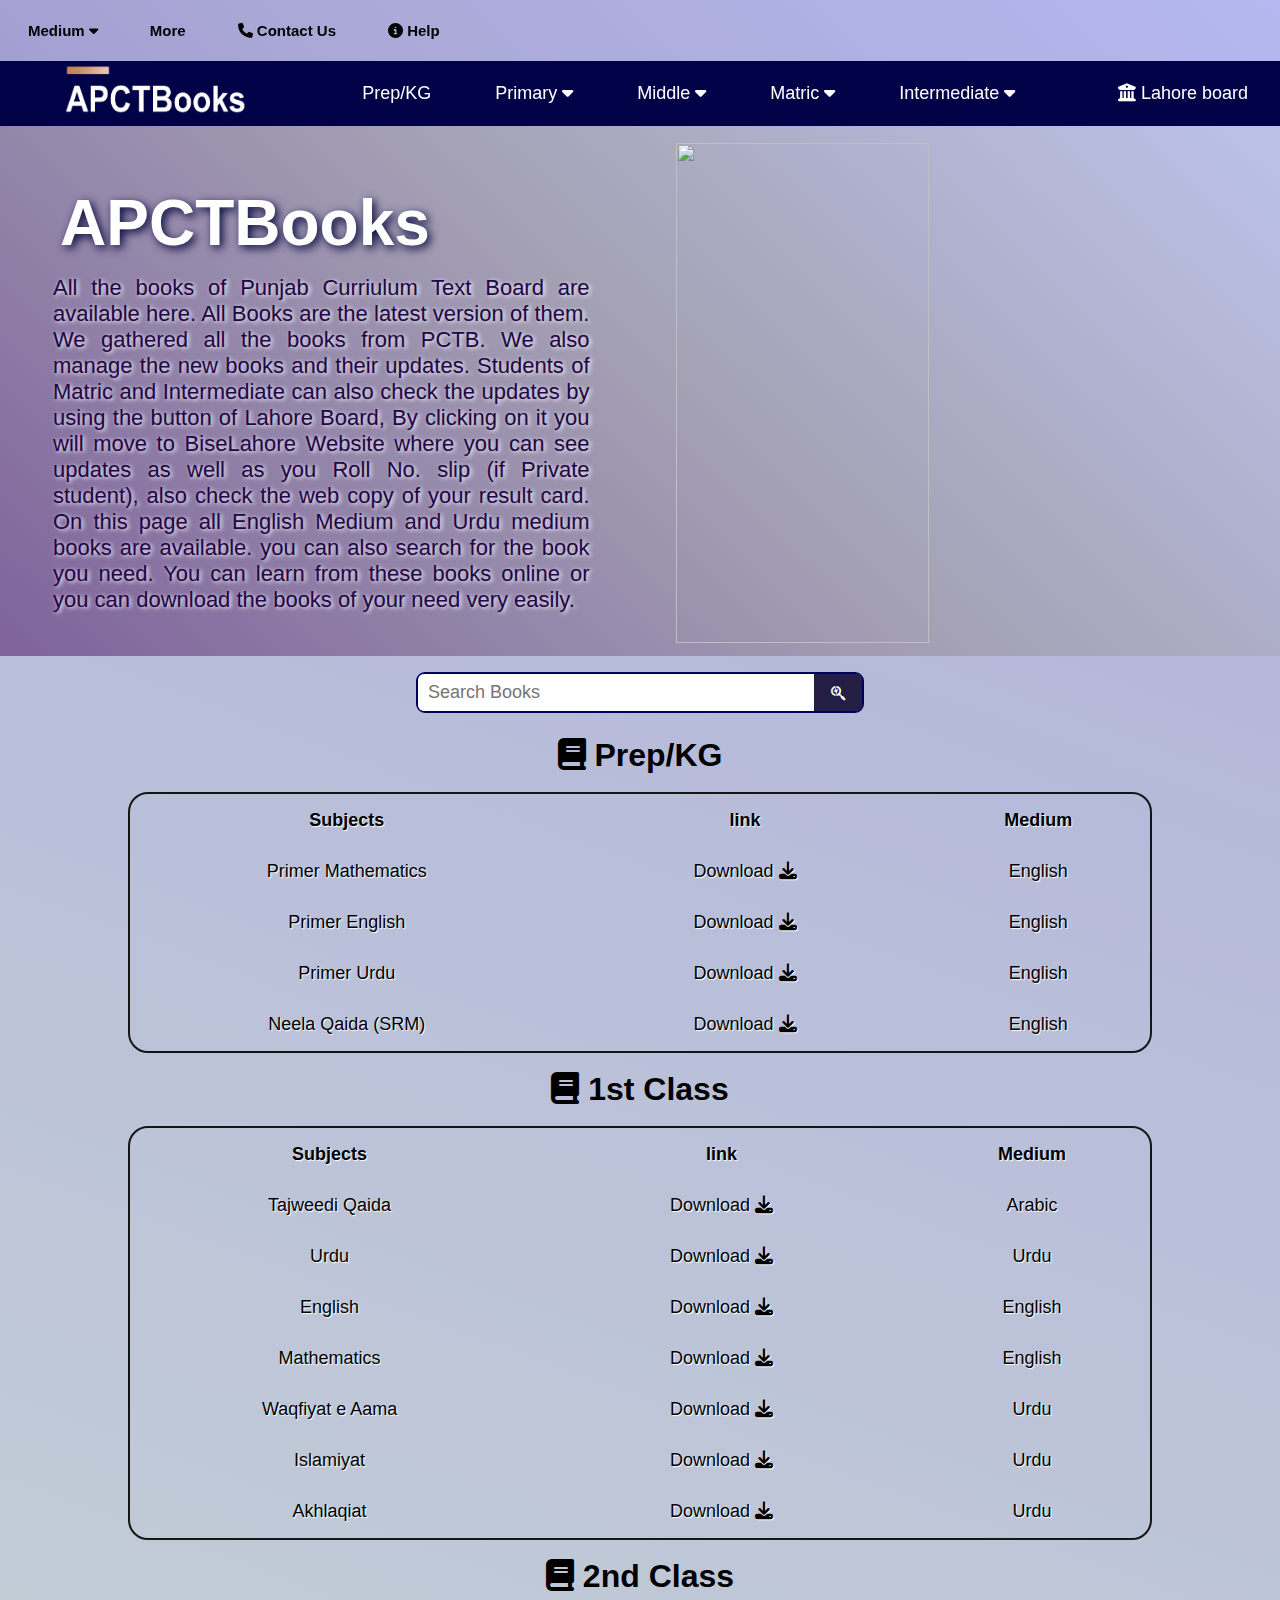
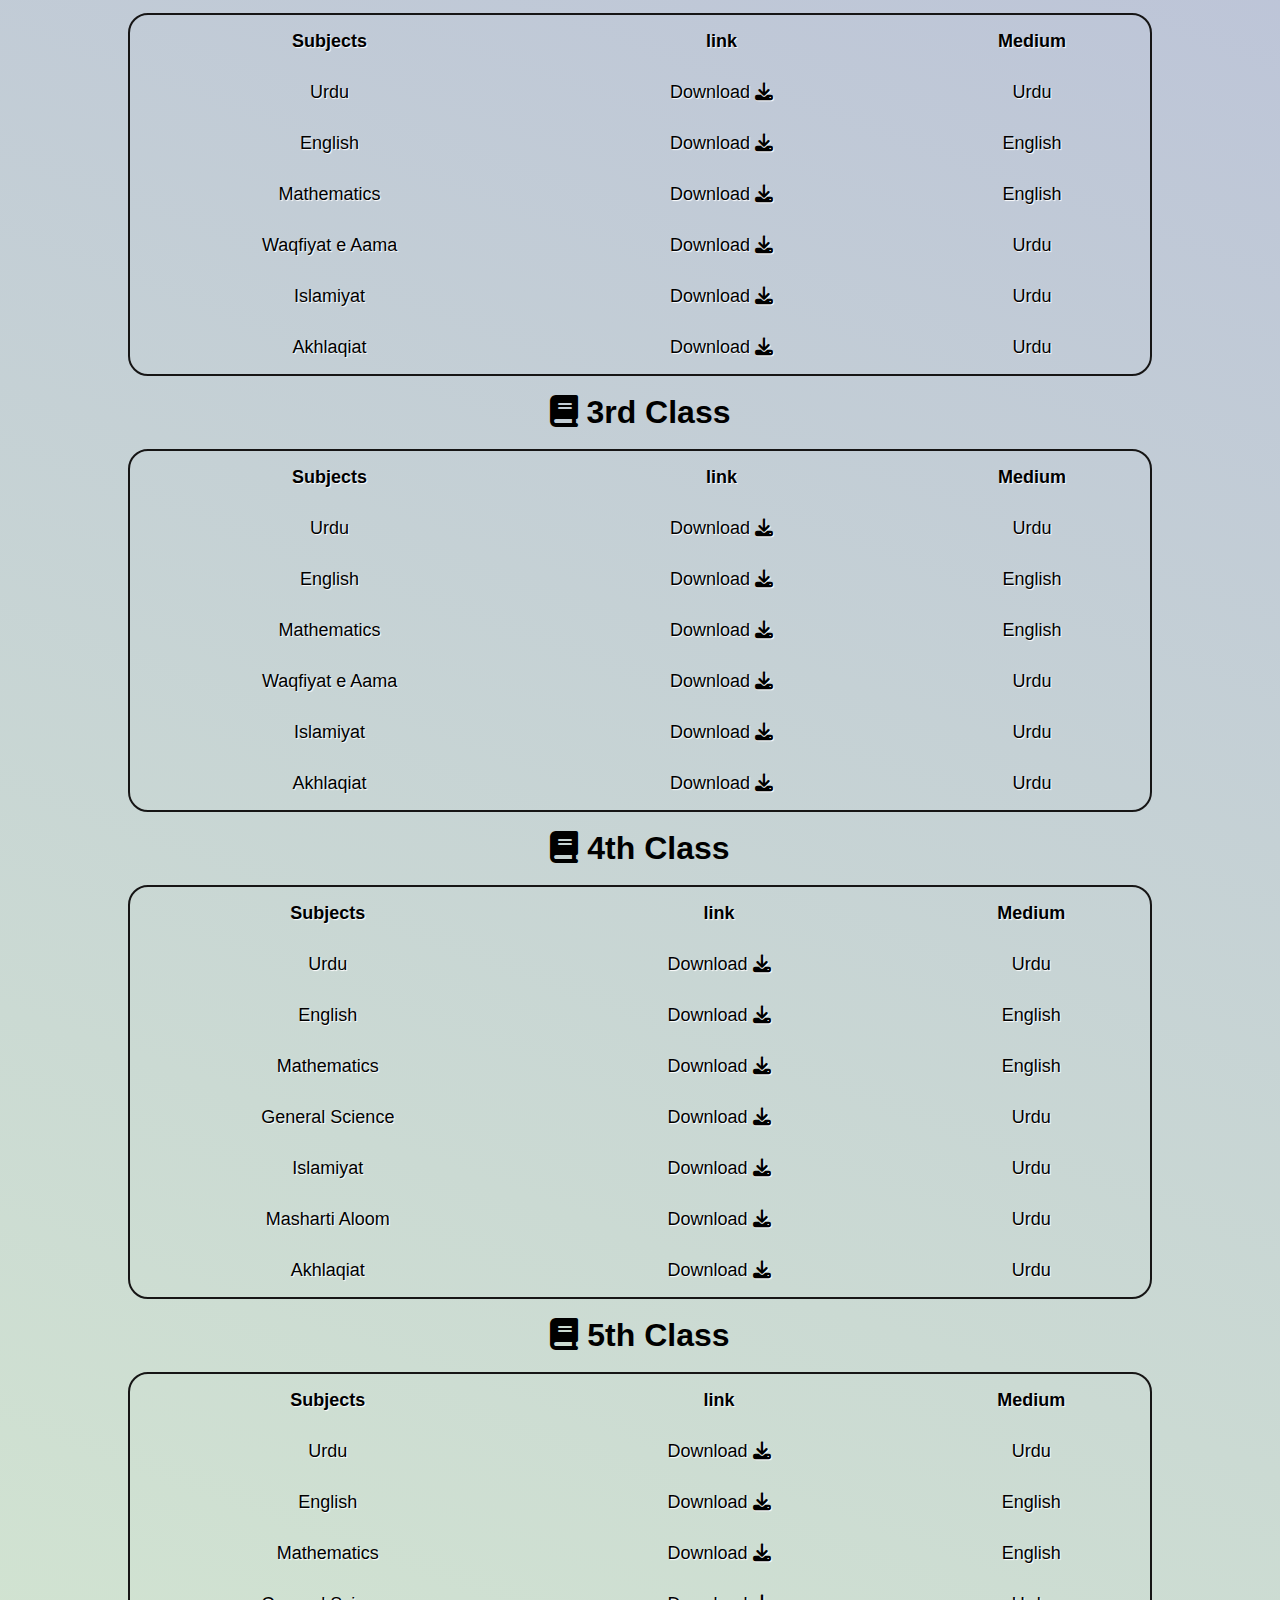
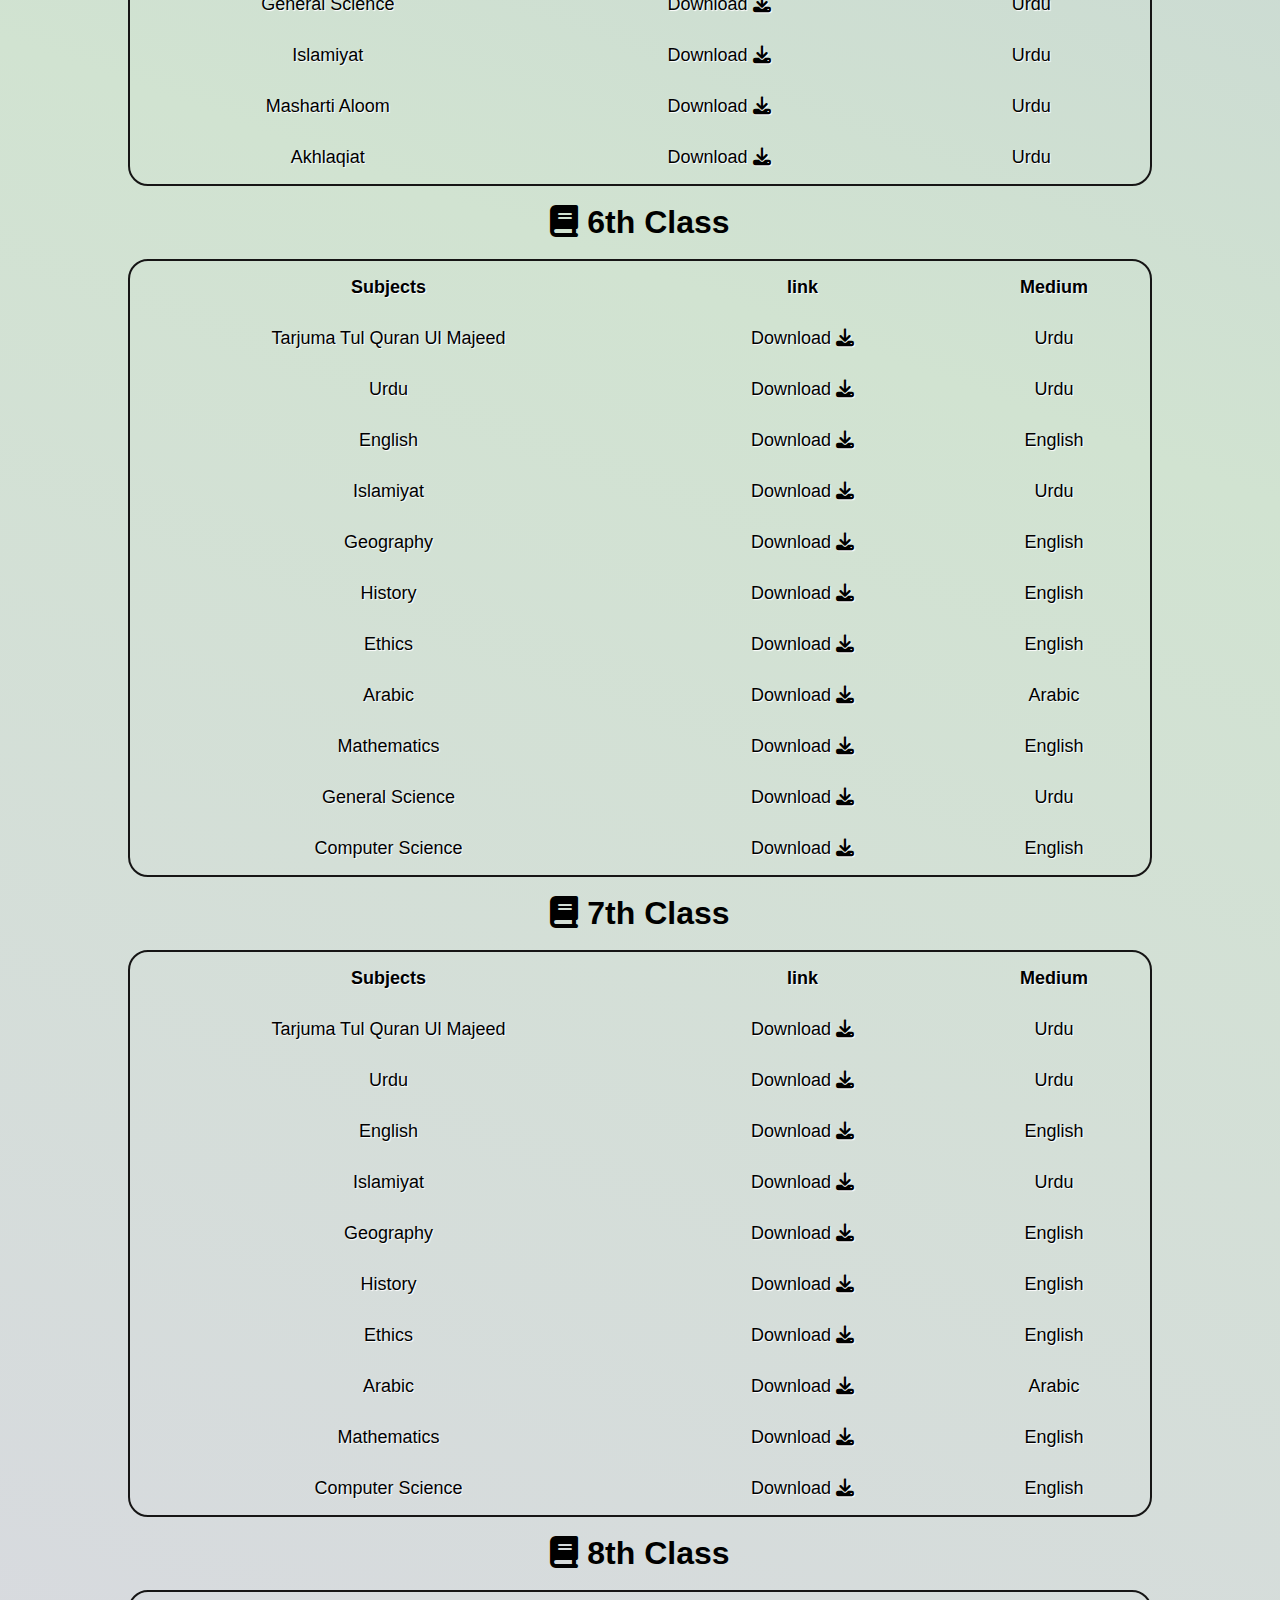
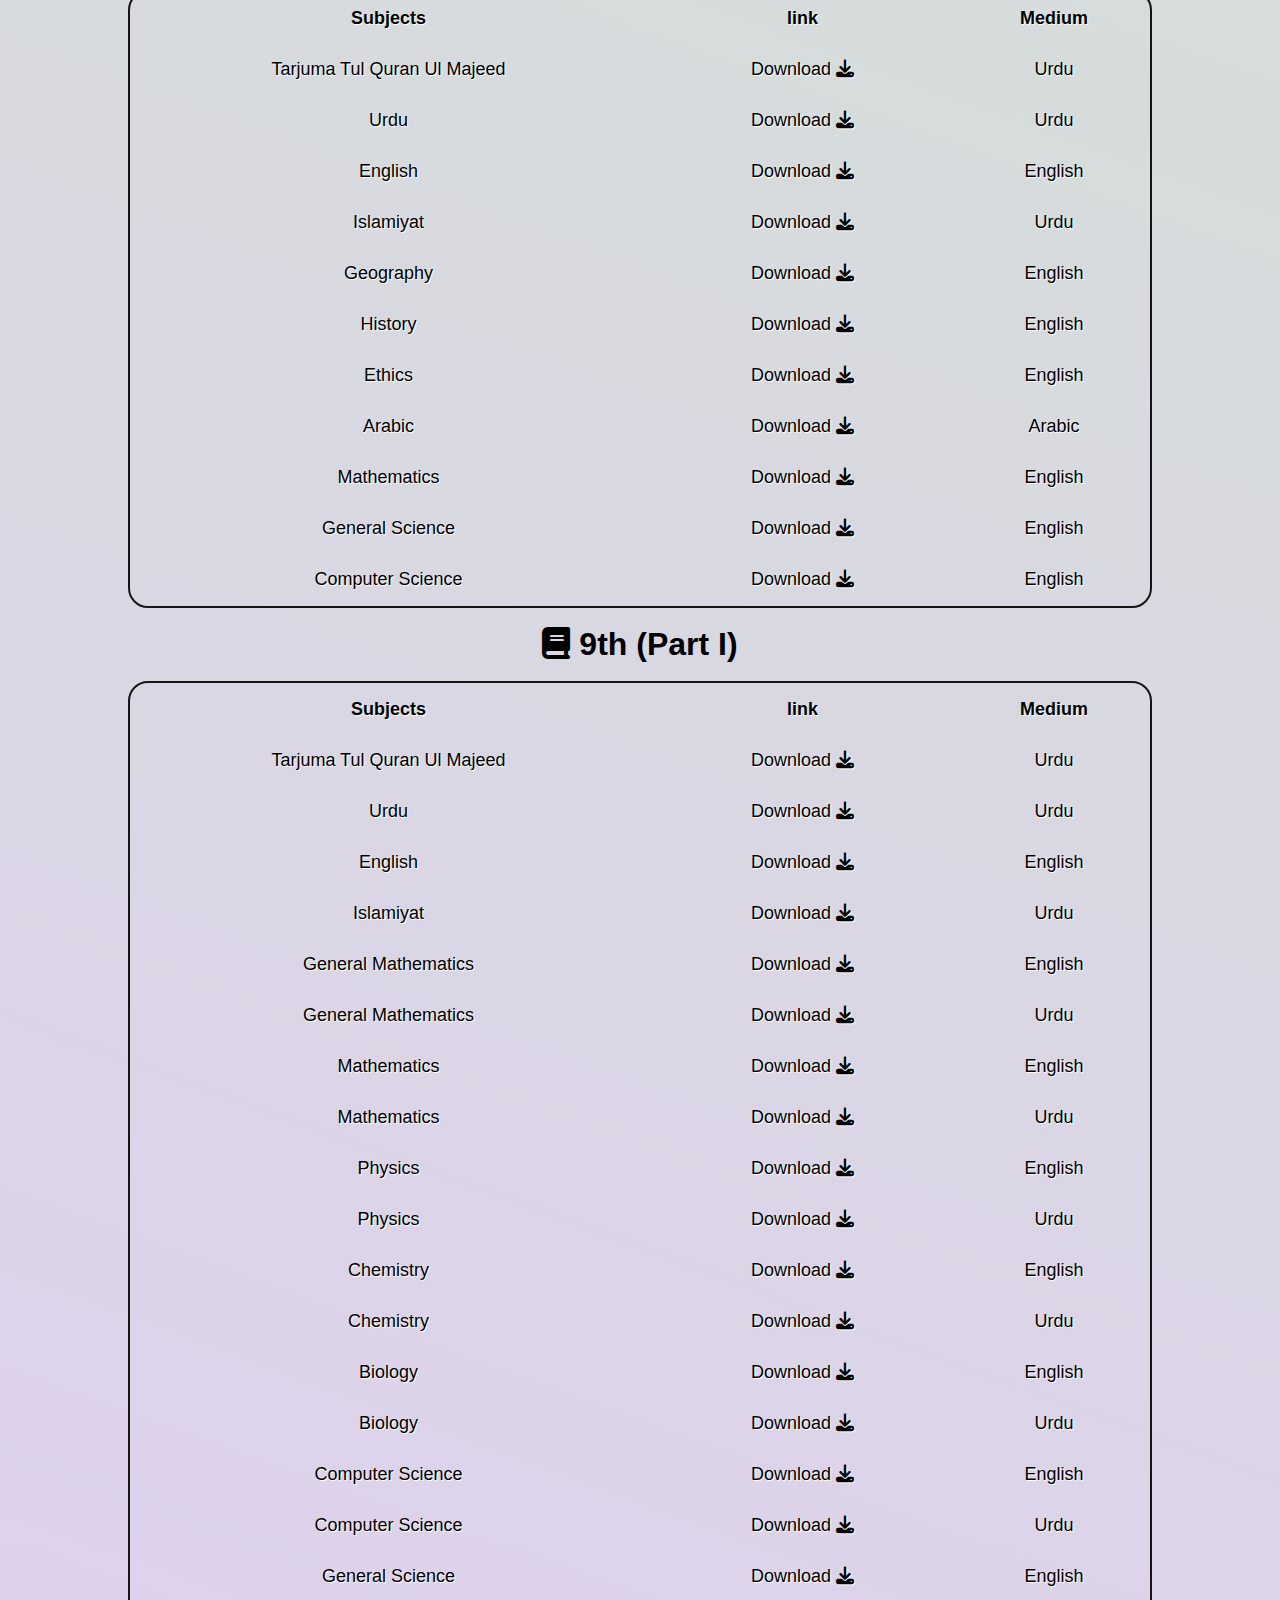
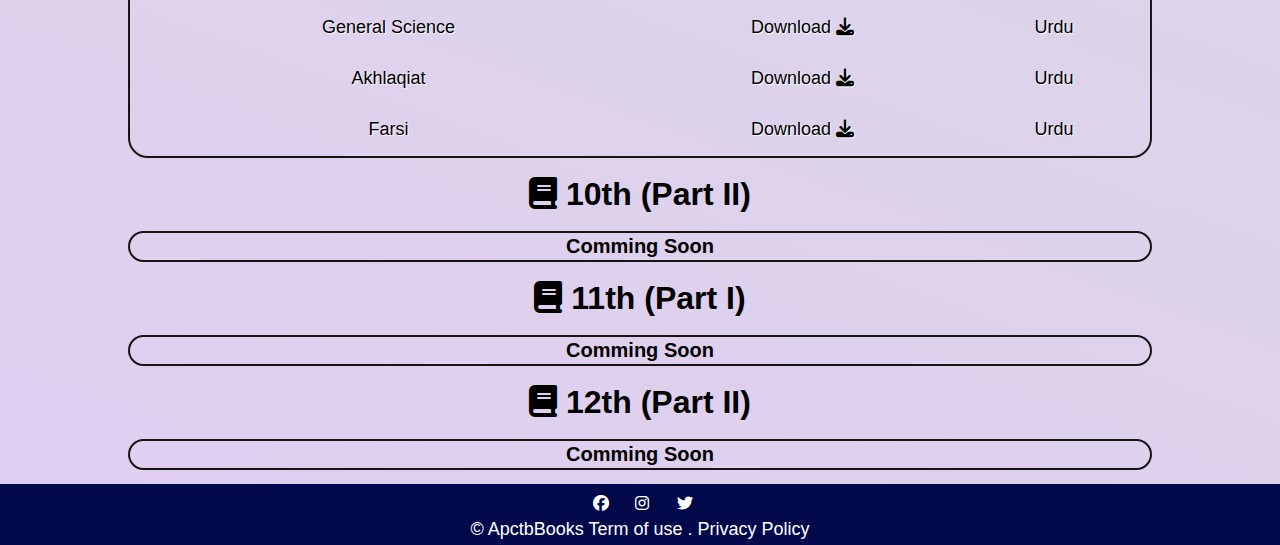
==== commit a4b391d9: "Add files via upload" ====
--- a/index.html
+++ b/index.html
@@ -1125,4 +1125,4 @@
     </div>
 </body>
 <script src="script.js"></script>
-</html>
+</html>--- a/style.css
+++ b/style.css
@@ -1,26 +1,35 @@
 *{margin:0;padding: 0;box-sizing: border-box;scroll-behavior: smooth;font-family: 'poppins', sans-serif;font-display: swap;}
 .homepage{background:linear-gradient(20deg,#e0cef1,#d1e3d1,#aeaedd);}#myBtn {display:none;position: fixed;bottom: 20px;right: 30px;z-index: 99;font-size: 18px;border: none;outline: none;background-color: rgb(22, 9, 139);color: rgb(255, 255, 255);cursor: pointer;padding: 15px;border-radius: 4px;}#myBtn:hover {background-color: #0c0170;}
 /******************************************  Header  *************************************************/
-header{position: fixed;}.header-top{background-color: rgba(174, 174, 238, 0.589);width: 100vw;padding: 12px 18px;display: flex;align-items: center;justify-content: space-between;}.left{margin: 16px auto;width: 35%;display: flex;border: 2px solid rgb(0, 0, 94);border-radius: 15px;}.nav-search{display: none;margin: 6px;width: 65%;display: flex;border: 2px solid rgb(0, 0, 94);border-radius: 15px;}.input ,.nav-input{/* position: relative; */width: 90%;border: transparent;border-radius: 13px 0px 0px 13px;outline: none;background: white;padding: 8px 10px;color: #251e44;font-size: 18px;}.clear1 ,.clear{background-color: #fff;position: relative;color: #251e44;width: 11%;display: none;align-items: center;justify-content: center;cursor: pointer;}
-#btnactive{width:11%;background-color:#251e44;color:#ffffff;border-radius: 1px 12px 12px 1px;display: flex;align-items: center;justify-content: center;}.right ul{display: flex;gap: 2em;}.right ul li{list-style: none;padding: 10px;font-size: 15px;font-weight: bold;cursor: pointer;}.right ul li:hover{background-color: rgba(174, 174, 238, 0.719);}.right ul ul{position: absolute;display: flex;flex-flow:column;padding:6px;background-color:rgba(8, 8, 128, 0.925);z-index:1;box-shadow:1px 1px 4px rgba(41, 39, 39, 0.712);display:none;}.right li:hover ul{display: block;}.right ul ul li{color: #ffffff;border-bottom: 2px solid #fff;text-align: center;transition: .1s;}.right ul ul li:hover{background-color:rgb(3, 3, 75);}
+header{position: fixed;}.header-top{background-color: rgba(174, 174, 238, 0.589);width: 100vw;padding: 12px 18px;display: flex;align-items: center;justify-content: space-between;}.left{margin: 16px auto;width: 35%;display: flex;border: 2px solid rgb(0, 0, 94);border-radius: 15px;}.nav-search{display: none;margin: 6px;width: 65%;height:30px;display: flex;border: 2px solid rgb(0, 0, 94);border-radius: 6px;}.input ,.nav-input{/* position: relative; */width: 90%;border: transparent;border-radius: 6px 0px 0px 6px;outline: none;background: white;padding: 8px 10px;color: #251e44;font-size: 18px;}.clear1 ,.clear{background-color: #fff;position: relative;color: #251e44;width: 11%;display: none;align-items: center;justify-content: center;cursor: pointer;}
+#btnactive{width:11%;background-color:#251e44;color:#ffffff;border-radius: 0px 6px 6px 0px;display: flex;align-items: center;justify-content: center;}.right ul{transition:2s;display: flex;gap: 2em;}.right ul li{list-style: none;padding: 10px;font-size: 15px;font-weight: bold;cursor: pointer;}.right ul li:hover{background-color: rgba(174, 174, 238, 0.719);}.right ul ul{position: absolute;display: flex;flex-flow:column;padding:6px;background-color:rgba(8, 8, 128, 0.925);z-index:1;box-shadow:1px 1px 4px rgba(41, 39, 39, 0.712);display:none;}.right li:hover ul{display: block;}.right ul ul li{color: #ffffff;border-bottom: 2px solid #fff;text-align: center;transition: .1s;}.right ul ul li:hover{background-color:rgb(3, 3, 75);}
 /******************** header Bottom *****************************/
-.header-bottom{background-color: rgb(1, 1, 71);width: 100vw;height: 65px;padding: 16px 22px;display: flex;align-items: center;justify-content: space-between; ;}.new{display: flex;align-items: center;justify-content: space-between;}.header-bottom a{text-decoration: none;}.nav-search{display: none;}.alogo{width: 195px;height: 86px;}.navlogo {padding: 6px;width: 100%;margin: 2px 36px;}.hamburger{display: none;width: 60px;height: 50px;padding: 4px;cursor: pointer;}.line{width: 30px;height:4px;margin: 7px;background-color:rgb(230, 231, 255);}.header-bottom.active{height: 340px; transition:1s;}.grades ul{display: flex;align-items: center;justify-content: space-between;gap: 4em;padding: 40px;}
+.header-bottom{background-color: rgb(1, 1, 71);width: 100vw;height: 65px;padding: 16px 22px;display: flex;align-items: center;justify-content: space-between; ;}.new{display: flex;align-items: center;justify-content: space-between;}.header-bottom a{text-decoration: none;}.nav-search{display: none;}.alogo{width: 195px;height: 86px;}.navlogo {padding: 6px;width: 100%;margin: 2px 36px;}.hamburger{display: none;width: 60px;height: 50px;padding: 4px;cursor: pointer;}.line{width: 30px;height:4px;margin: 7px;background-color:rgb(230, 231, 255);}.header-bottom.active{height: 340px; transition:1s ease-in-out;}.grades ul{display: flex;align-items: center;justify-content: space-between;gap: 4em;padding: 40px;}
 .board{text-decoration: none;padding: 10px;float: right;color: #fff;font-size: 18px;cursor: pointer;transition: .1s;}
+
 .board:hover{background-color: rgba(1, 1, 168, 0.836) ;}.grades ul li, .grades ul li a{text-decoration: none;list-style: none;color: #fff;font-size: 18px;cursor: pointer;}.grades ul ul{position: absolute;display: block;flex-flow: column;padding: 6px;background-color: rgba(0, 0, 121, 0.897);z-index: 99;box-shadow: 1px 1px 4px rgba(41, 39, 39, 0.712);visibility: hidden;opacity: 0;transition: .8s;}.grades li:hover ul{visibility: visible;opacity: 1;}.grades ul ul li,.grades ul ul li a{text-decoration: none;padding:10px 2px;color: #ffffff;/* border-bottom: 2px solid #fff; */text-align: center;transition: .05s;}.grades ul ul li a:hover{/* background-color:rgb(24, 24, 145); */color: #8c8fad;border-bottom:2px solid #5a5c74;}
 /******************************************************** Homepage *******************************************************************/
-.main-container{width: 100vw;height: 656px;background:linear-gradient(45deg,rgb(240, 228, 228),rgb(145, 142, 142),rgb(61, 54, 54));display: flex;align-items: center;justify-content: space-between;padding: 140px 10px 10px 20px;}.mainlogo{display: none;}.intro{margin: 20px;padding: 26px 12px;width: 45%;}h2{font-size: 64px;color: rgb(255, 255, 255);text-shadow: 3px 3px 10px rgb(0, 5, 58);padding: 14px 8px;}.intro p{color: rgb(75, 62, 62);padding: 1px;font-size: 22px;text-align: justify;}.image{margin: 8px 32px 8px -10px;width: 45%;height: 500px;}.main-container a{display: none;}
+.main-container{ overflow-y: hidden; width: 100vw;height: 656px;background: linear-gradient(44deg,rgb(126 99 155),rgb(165 162 181),rgb(191 199 241));;display: flex;align-items: center;justify-content: space-between;padding: 140px 10px 10px 20px;}.mainlogo{display: none;}.intro{margin: 20px;padding: 26px 12px;width: 45%;}h2{font-size: 64px;color: rgb(255, 255, 255);text-shadow: 3px 3px 10px rgb(0, 5, 58);padding: 14px 8px;}.intro p{color: rgb(33, 5, 70);text-shadow: #fff 2px 1px 4px; padding: 1px;font-size: 22px;text-align: justify;}.image{margin: 8px 32px 8px -10px;width: 45%;height: 500px;}.main-container a{display: none;}
+@keyframes list{
+    from{
+        opacity: 0;
+    }
+    to{
+        opacity: 1;
+    }
+}
 /*************************Books********************************/
-.prep{width: 100vw;display: block;justify-content: center;justify-content: center;}h3{margin: 10px;padding: 8px;font-size: 32px;text-align: center;}table{width: 80%;margin: auto;align-self: center;border: 2px solid #161515;border-radius: 20px;}tbody tr:first-child{font-weight: bold;font-size: 20px;}tbody tr td,tbody tr a{color: black;text-shadow: 1px 1px 1px #fff;text-decoration: none;text-align:center;padding: 14px;font-size: 18px;}
+.prep{width: 100vw;display: block;justify-content: center;justify-content: center;}.left{border-radius: 9px;}h3{margin: 10px;padding: 8px;font-size: 32px;text-align: center;}table{width: 80%;margin: auto;align-self: center;border: 2px solid #161515;border-radius: 20px;}tbody tr:first-child{font-weight: bold;font-size: 20px;}tbody tr td,tbody tr a{color: black;text-shadow: 1px 1px 1px #fff;text-decoration: none;text-align:center;padding: 14px;font-size: 18px;}
 @media(max-width:1256px){.grades ul{gap: 2em;}.board{font-size: 16px;}}
 @media(max-width:1070px){.header-bottom{padding: 8px 10px;}navlogo{width:182px ;height:182px ;}.grades ul li a{font-size: 17px;}.board{font-size: 15px;}.left{width: 40%;}.intro{width:50%}.image{width:42%;height:420px;}}
 @media(max-width:965px){.board{display: none;}.intro{width: 56%;}.intro p{font-size: 20px;}.image{width: 38%;height: 350px;margin-top: 22px;}}
 @media(max-width:836px){.right ul{gap: 1.6em;}.right ul li{padding:8px ;font-size: 16px;}.grades ul li a{font-size: 15px;}.left{width: 50%;}}
 @media(max-width:805px){.grades ul{gap: 1.2em;}.grades ul ul li,.grades ul ul li a{font-size: 14px;}.main-container{flex-flow: column;height: auto;}.intro{margin: auto;width: 90%;padding: 20px 10px;}.intro p{font-size: 22px;} .image{width: 50%;}.left{width: 58%;}}
-@media(max-width:756px){.header-top{display: none;}.header-bottom{width: 100vw;margin-top: 14px;display: block;}.grades ul{display: none;}.grades ul.active{display: flex;justify-content: space-between;flex-direction: column;gap: 1.6em;}.grades ul.active li,.grades ul li a{transition:2s;font-size: 18px;}.navlogo{display: none;}.nav-search{display: flex;}.left{display: none;}.hamburger{display:block;float: right;}.image{display: none;}.intro h2{display: none;}.mainlogo{display: block;width: 50%;height: 50%;}.main-container a{display: block;width: 175px;align-items: center;margin: 20px;font-size: 22px;text-decoration: none;color: white;background-color: rgba(6, 8, 97, 0.925);padding: 12px 16px;border-radius: 20px;box-shadow: 1px 2px 3px gray;}.intro p{font-size: 24px;}.left{width: 65%;}}
+@media(max-width:756px){.header-top{display: none;}.header-bottom{width: 100vw;display: block;}.grades ul{display: none;}.grades ul.active{display: flex;animation: list 2.6s ease-in-out; justify-content: space-between;flex-direction: column;gap: 1.6em;transition:1s ease-in-out;}.grades ul.active li,.grades ul li a{transition:2s;font-size: 18px;}.navlogo{display: none;}.nav-search{display: flex;}.left{display: none;}.hamburger{display:block;float: right;}.image{display: none;}.intro h2{display: none;}.mainlogo{display: block;width: 50%;height: 50%;}.main-container a{display: block;width: 175px;align-items: center;margin: 20px;font-size: 22px;text-decoration: none;color: white;background-color: rgba(6, 8, 97, 0.925);padding: 12px 16px;border-radius: 20px;box-shadow: 1px 2px 3px gray;}.intro p{font-size: 24px;}.left{width: 65%;}}
 @media(max-width:710px){.left{width: 75%;}}
-@media(max-width:642px){.image{display: none;}.intro{display: flex;align-items: center;justify-content: center;flex-direction: column;}.intro h2{margin-bottom: 20px;}.left{width: 80%;}.left::placeholder{font-size: 14px;}}
+@media(max-width:642px){.image{display: none;}.intro{display: flex;align-items: center;justify-content: center;flex-direction: column;}.intro h2{margin-bottom: 20px;}.left{width: 80%;}.nav-input::placeholder{font-size: 14px;}}
 @media(max-width:514px){.icons p{font-size: 15px;}}
-@media(max-width:432px){.intro p{font-size: 20px;}.left{width: 90%;}.left::placeholder{font-size: 12px;}}
+@media(max-width:432px){.intro p{font-size: 20px;}.left{width: 90%;}.nav-input::placeholder{font-size: 12px;}}
 @media(max-width:384px){table{width: 60%;}tbody tr:first-child{font-size: 18px;}tbody tr td,tbody tr a{padding: 10px;font-size: 16px;}}
 @media(max-width:348px){table{width: 55%;}tbody tr:first-child{font-size: 17px;}tbody tr td,tbody tr a{padding: 9px;font-size: 16px;}}
 @media(max-width:326px){.intro h2{font-size: 54px;}table{width: 50%;}tbody tr:first-child{font-size: 16px;}tbody tr td,tbody tr a{padding: 7px;font-size: 15px;}}footer{margin-top: 14px;background-color: #02094b;padding: .4%;}.icons{display: flex;align-items:center ;justify-content: center; flex-flow: column;}.icons ul li{margin: 6px;display:flex ;align-items: center;gap: 2em;}.icons ul li a i{width: 10px;color: #fff;}.icons p{font-size: 18px;color: #fff;text-align: center;}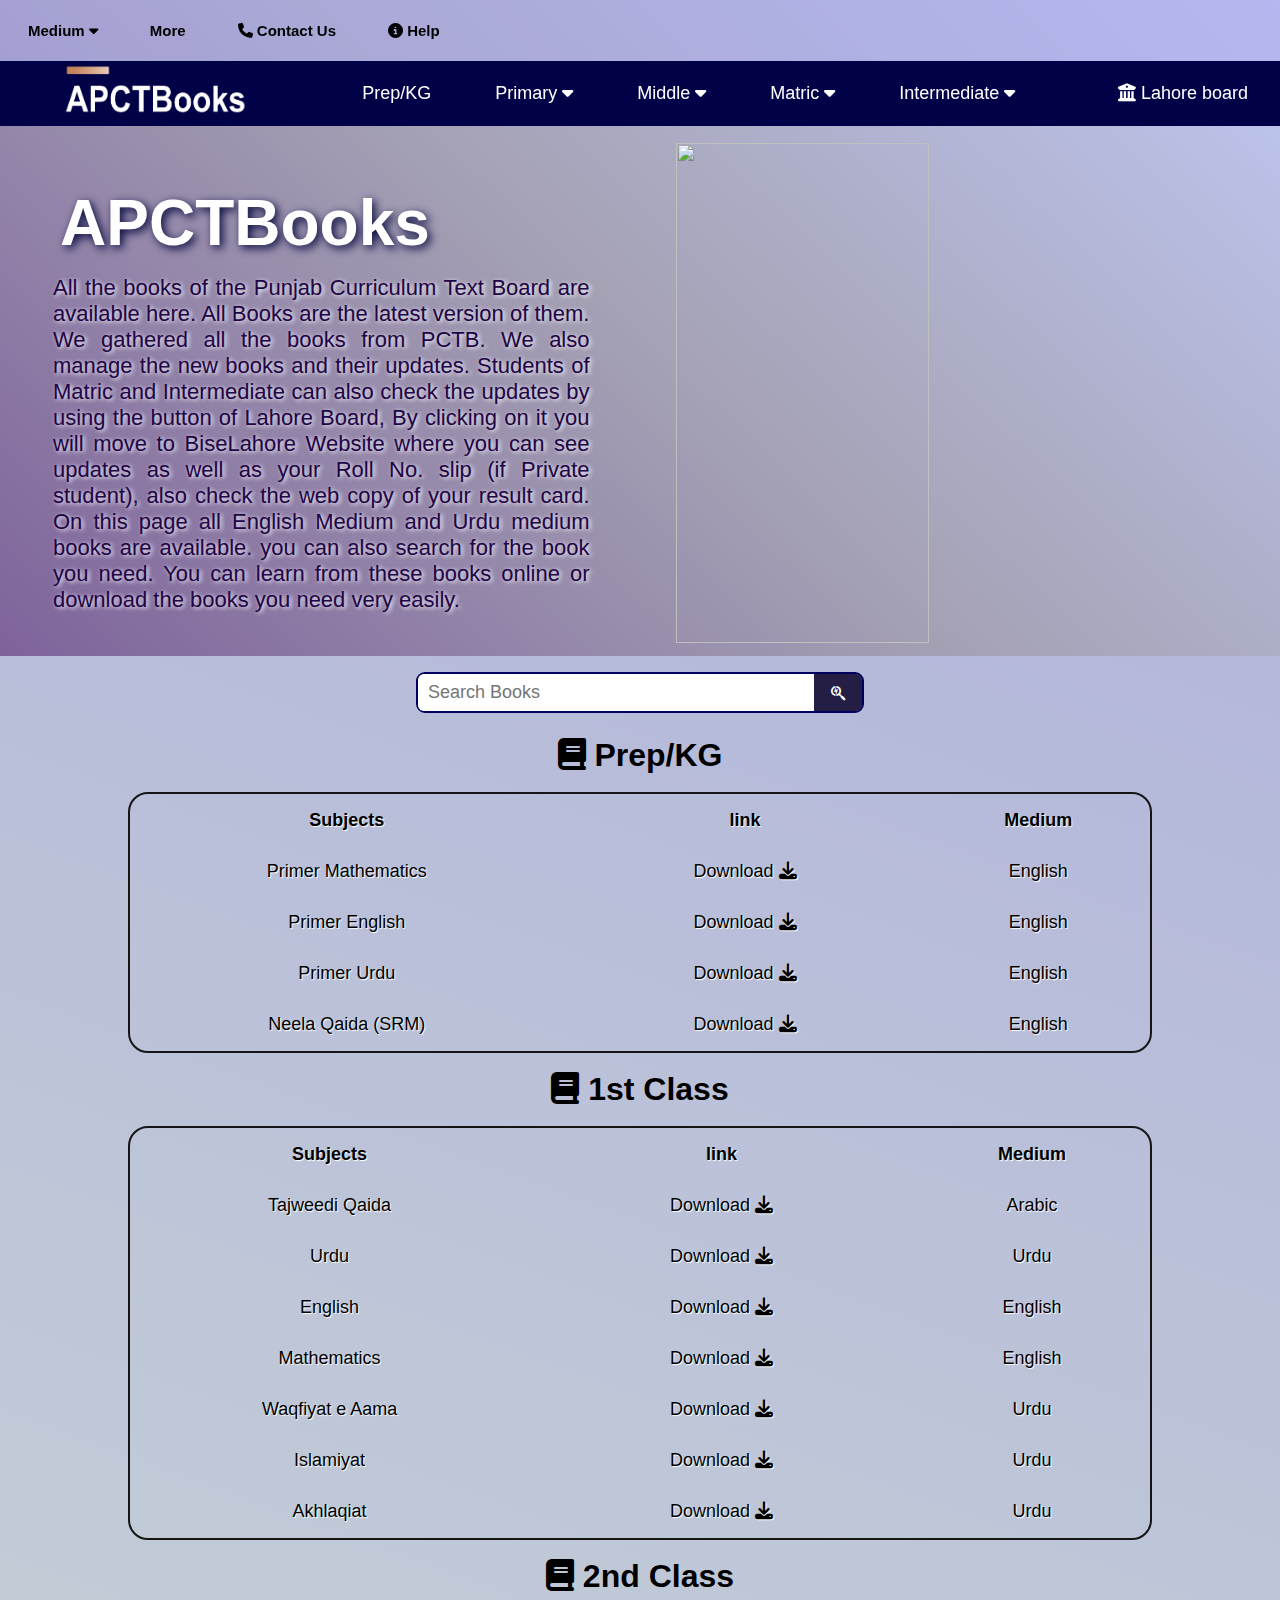
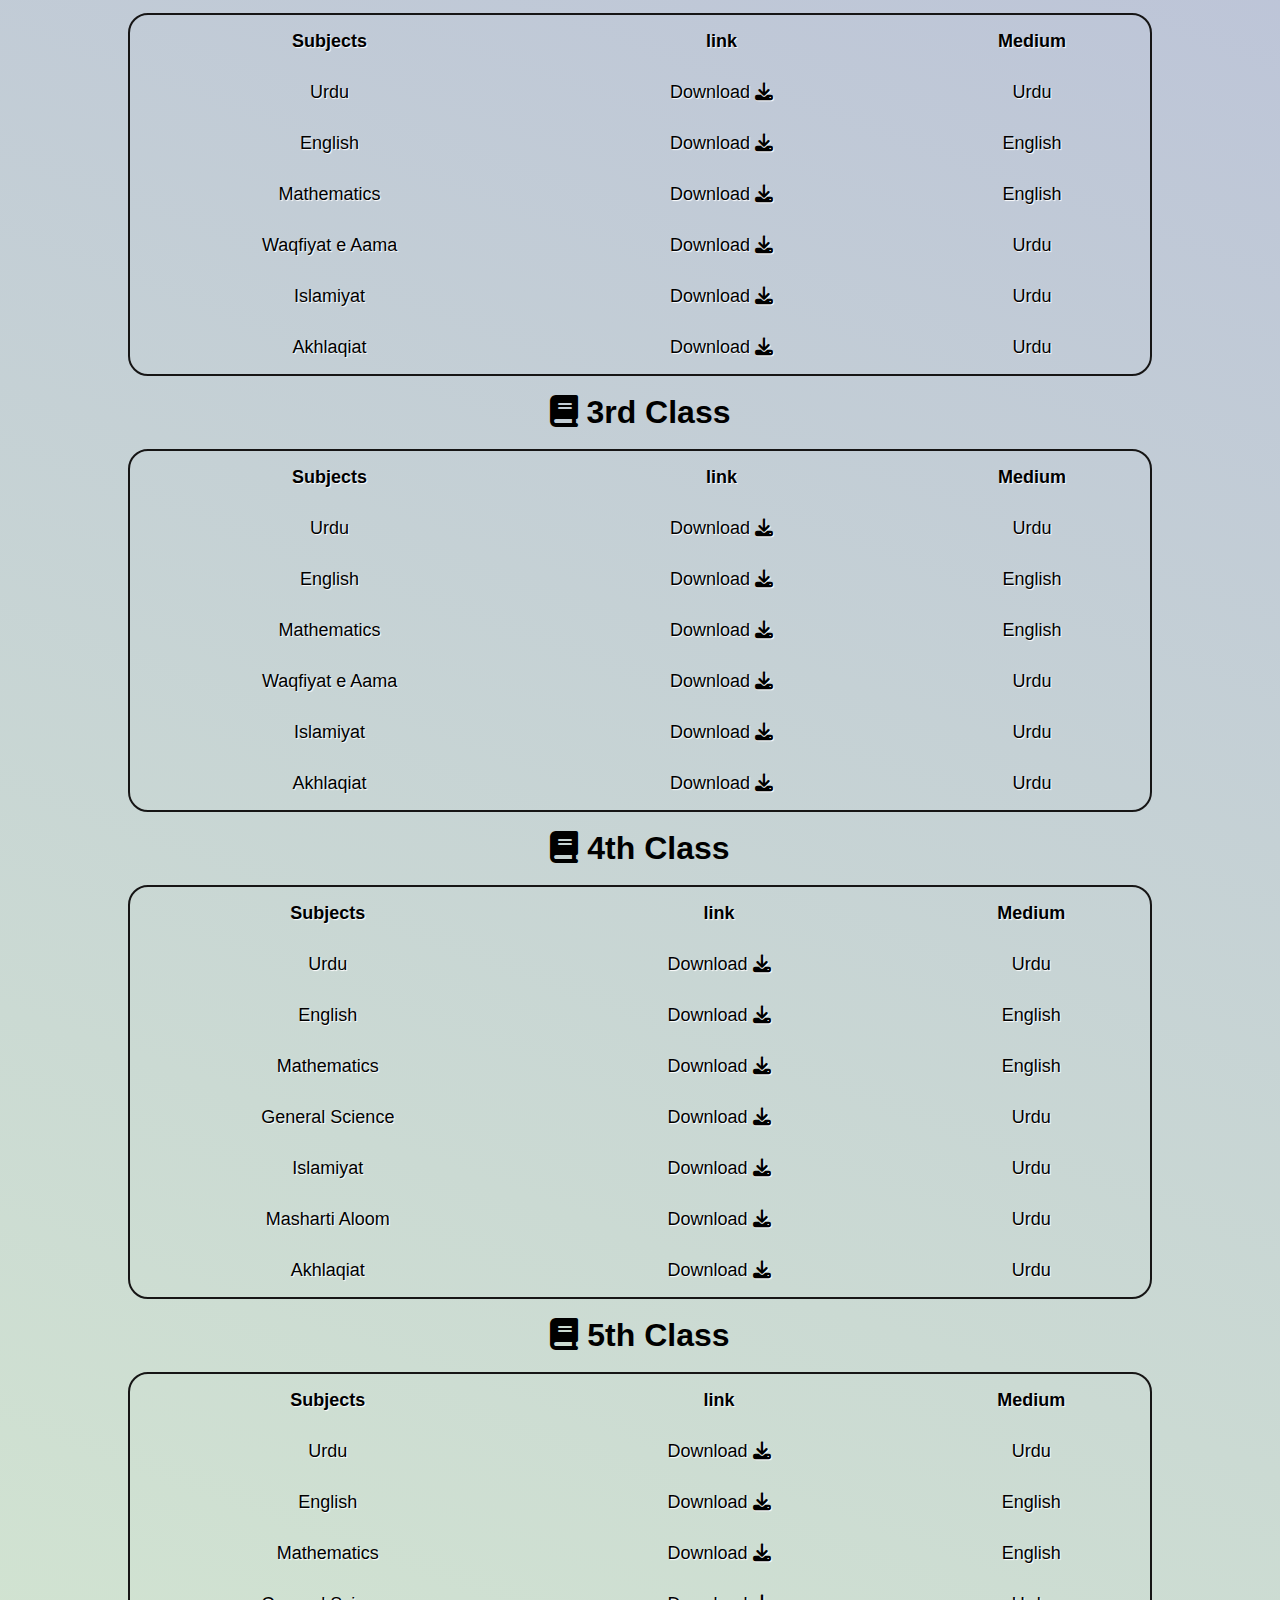
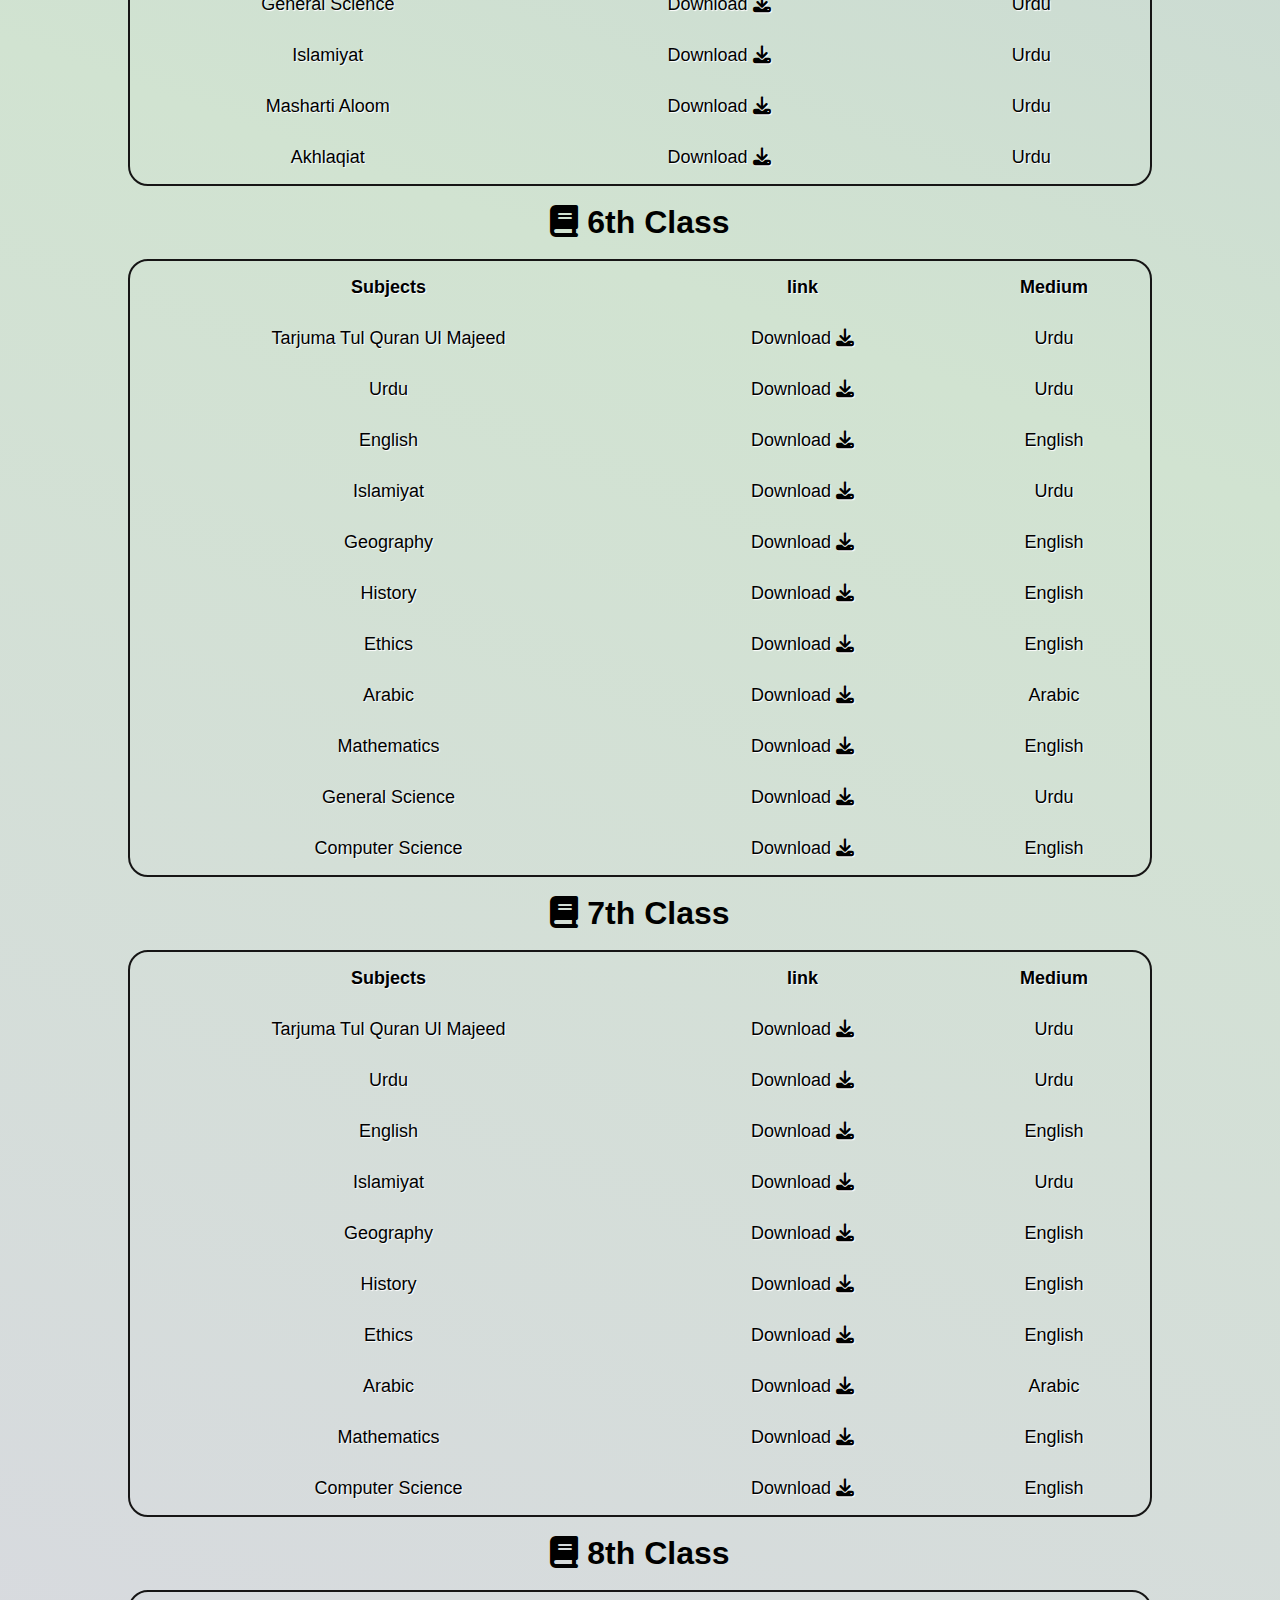
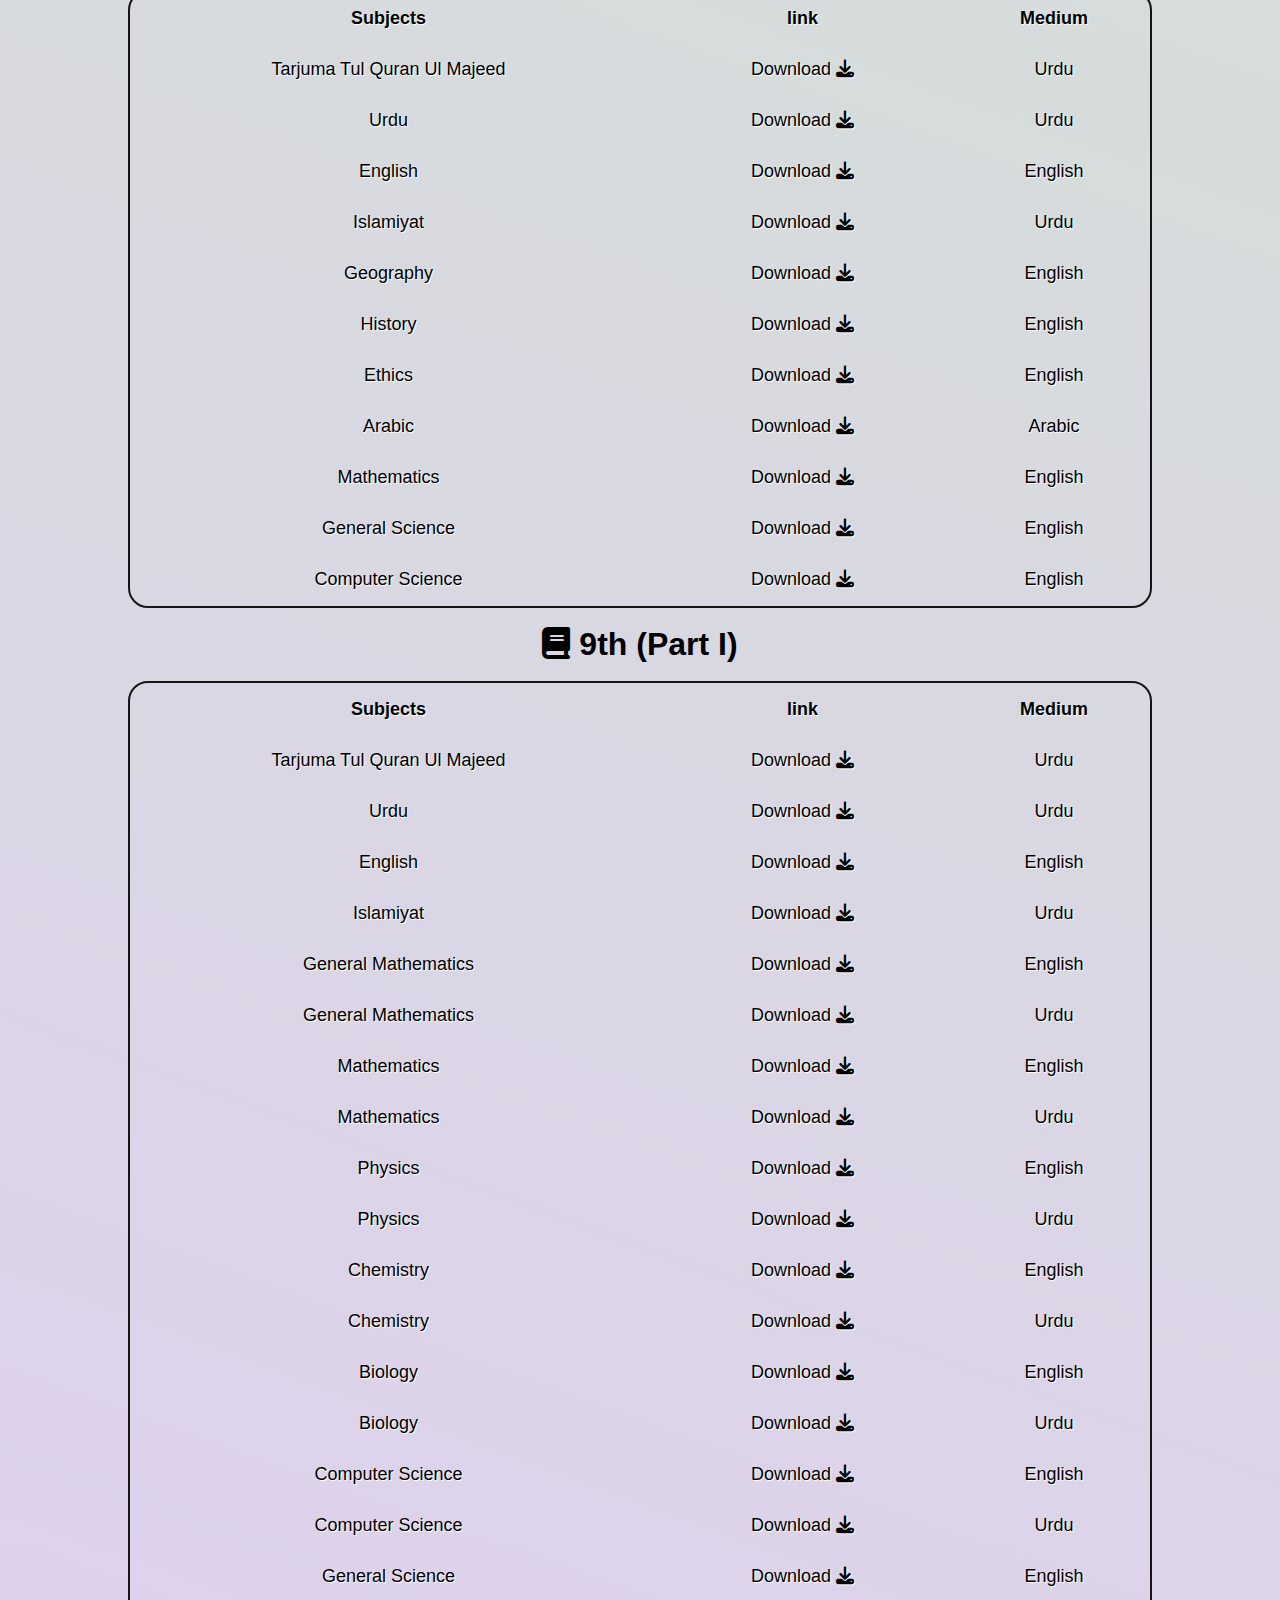
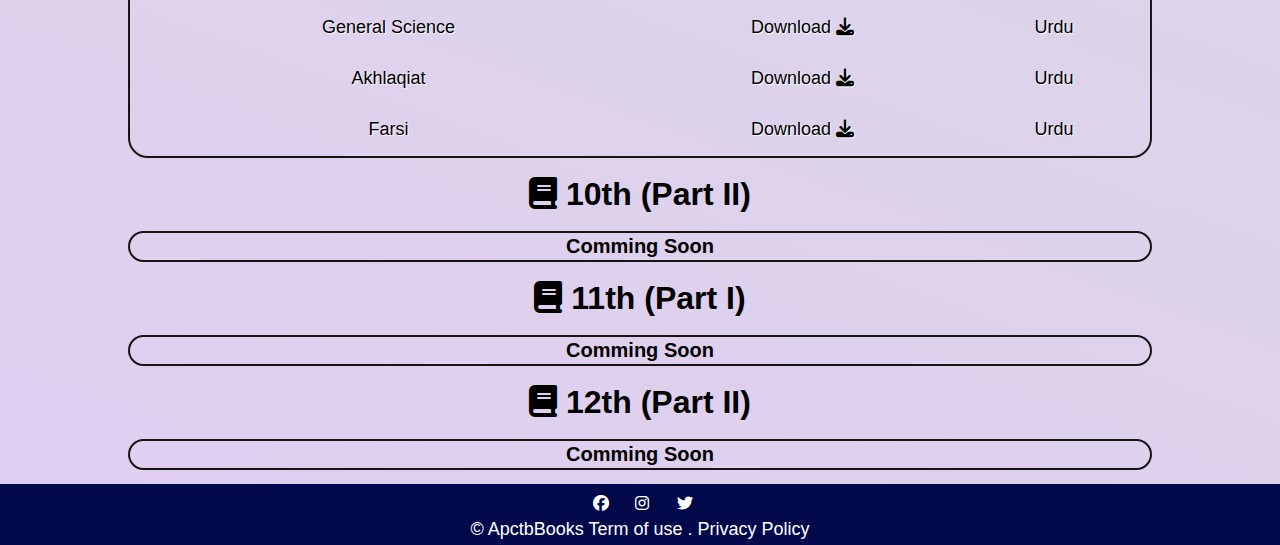
==== commit 085bf571: "Add files via upload" ====
--- a/index.html
+++ b/index.html
@@ -45,9 +45,9 @@
                         <div id="btnactive" class="btn" onclick="search1()"><i class="fa-brands fa-searchengin"></i></div>
                     </div>
                     <div class="hamburger">
-                        <div class="line"></div>
-                        <div class="line"></div>
-                        <div class="line"></div>
+                        <div class="line1"></div>
+                        <div class="line2"></div>
+                        <div class="line3"></div>
                     </div>
                 </div>
                 <div class="grades">
@@ -91,13 +91,13 @@
             <img src="logoo.png" class="mainlogo">
             <div class="intro">
                 <h2>APCTBooks</h2>
-                <p>All the books of Punjab Curriulum Text Board are available here.
+                <p>All the books of the Punjab Curriculum Text Board are available here.
                     All Books are the latest version of them. We gathered all the books from PCTB.
                     We also manage the new books and their updates.
-                    Students of Matric and Intermediate can also check the updates by using the button of Lahore Board, By clicking on it you will move to BiseLahore Website where you can see updates as well as you Roll No. slip (if Private student), also  check the web copy of your result card.
+                    Students of Matric and Intermediate can also check the updates by using the button of Lahore Board, By clicking on it you will move to BiseLahore Website where you can see updates as well as your Roll No. slip (if Private student), also check the web copy of your result card.
                     On this page all English Medium and Urdu medium books are available.
                     you can also search for the book you need.
-                    You can learn from these books online or you can download the books of your need very easily.
+                    You can learn from these books online or download the books you need very easily.
                       </p>
                 <a href="#prep">Check it Now</a>
             </div>
@@ -1112,8 +1112,8 @@
             <div class="icons">
                 <ul>
                     <li>
-                        <a href=""><i class="fa-brands fa-facebook"></i></a>
-                        <a href=""><i class="fa-brands fa-instagram"></i></a>
+                        <a href="https://web.facebook.com/muhammadarslan.mustafa.9"><i class="fa-brands fa-facebook"></i></a>
+                        <a href="https://www.instagram.com/marslanmustafa391/"><i class="fa-brands fa-instagram"></i></a>
                         <a href=""><i class="fa-brands fa-twitter"></i></a>
                     </li>
                 </ul>
--- a/style.css
+++ b/style.css
@@ -4,7 +4,7 @@
 header{position: fixed;}.header-top{background-color: rgba(174, 174, 238, 0.589);width: 100vw;padding: 12px 18px;display: flex;align-items: center;justify-content: space-between;}.left{margin: 16px auto;width: 35%;display: flex;border: 2px solid rgb(0, 0, 94);border-radius: 15px;}.nav-search{display: none;margin: 6px;width: 65%;height:30px;display: flex;border: 2px solid rgb(0, 0, 94);border-radius: 6px;}.input ,.nav-input{/* position: relative; */width: 90%;border: transparent;border-radius: 6px 0px 0px 6px;outline: none;background: white;padding: 8px 10px;color: #251e44;font-size: 18px;}.clear1 ,.clear{background-color: #fff;position: relative;color: #251e44;width: 11%;display: none;align-items: center;justify-content: center;cursor: pointer;}
 #btnactive{width:11%;background-color:#251e44;color:#ffffff;border-radius: 0px 6px 6px 0px;display: flex;align-items: center;justify-content: center;}.right ul{transition:2s;display: flex;gap: 2em;}.right ul li{list-style: none;padding: 10px;font-size: 15px;font-weight: bold;cursor: pointer;}.right ul li:hover{background-color: rgba(174, 174, 238, 0.719);}.right ul ul{position: absolute;display: flex;flex-flow:column;padding:6px;background-color:rgba(8, 8, 128, 0.925);z-index:1;box-shadow:1px 1px 4px rgba(41, 39, 39, 0.712);display:none;}.right li:hover ul{display: block;}.right ul ul li{color: #ffffff;border-bottom: 2px solid #fff;text-align: center;transition: .1s;}.right ul ul li:hover{background-color:rgb(3, 3, 75);}
 /******************** header Bottom *****************************/
-.header-bottom{background-color: rgb(1, 1, 71);width: 100vw;height: 65px;padding: 16px 22px;display: flex;align-items: center;justify-content: space-between; ;}.new{display: flex;align-items: center;justify-content: space-between;}.header-bottom a{text-decoration: none;}.nav-search{display: none;}.alogo{width: 195px;height: 86px;}.navlogo {padding: 6px;width: 100%;margin: 2px 36px;}.hamburger{display: none;width: 60px;height: 50px;padding: 4px;cursor: pointer;}.line{width: 30px;height:4px;margin: 7px;background-color:rgb(230, 231, 255);}.header-bottom.active{height: 340px; transition:1s ease-in-out;}.grades ul{display: flex;align-items: center;justify-content: space-between;gap: 4em;padding: 40px;}
+.header-bottom{transition:.6s ease-out;background-color: rgb(1, 1, 71);width: 100vw;height: 65px;padding: 16px 22px;display: flex;align-items: center;justify-content: space-between; ;}.new{display: flex;align-items: center;justify-content: space-between;}.header-bottom a{text-decoration: none;}.nav-search{display: none;}.alogo{width: 195px;height: 86px;}.navlogo {padding: 6px;width: 100%;margin: 2px 36px;}.hamburger{display: none;width: 60px;height: 50px;padding: 4px;cursor: pointer;}.line{width: 30px;height:4px;margin: 7px;background-color:rgb(230, 231, 255);}.header-bottom.active{height: 340px; transition:1s ease-in-out;}.grades ul{ transition:.6s ease-in-out;display: flex;align-items: center;justify-content: space-between;gap: 4em;padding: 40px;}
 .board{text-decoration: none;padding: 10px;float: right;color: #fff;font-size: 18px;cursor: pointer;transition: .1s;}
 
 .board:hover{background-color: rgba(1, 1, 168, 0.836) ;}.grades ul li, .grades ul li a{text-decoration: none;list-style: none;color: #fff;font-size: 18px;cursor: pointer;}.grades ul ul{position: absolute;display: block;flex-flow: column;padding: 6px;background-color: rgba(0, 0, 121, 0.897);z-index: 99;box-shadow: 1px 1px 4px rgba(41, 39, 39, 0.712);visibility: hidden;opacity: 0;transition: .8s;}.grades li:hover ul{visibility: visible;opacity: 1;}.grades ul ul li,.grades ul ul li a{text-decoration: none;padding:10px 2px;color: #ffffff;/* border-bottom: 2px solid #fff; */text-align: center;transition: .05s;}.grades ul ul li a:hover{/* background-color:rgb(24, 24, 145); */color: #8c8fad;border-bottom:2px solid #5a5c74;}
@@ -25,7 +25,7 @@
 @media(max-width:965px){.board{display: none;}.intro{width: 56%;}.intro p{font-size: 20px;}.image{width: 38%;height: 350px;margin-top: 22px;}}
 @media(max-width:836px){.right ul{gap: 1.6em;}.right ul li{padding:8px ;font-size: 16px;}.grades ul li a{font-size: 15px;}.left{width: 50%;}}
 @media(max-width:805px){.grades ul{gap: 1.2em;}.grades ul ul li,.grades ul ul li a{font-size: 14px;}.main-container{flex-flow: column;height: auto;}.intro{margin: auto;width: 90%;padding: 20px 10px;}.intro p{font-size: 22px;} .image{width: 50%;}.left{width: 58%;}}
-@media(max-width:756px){.header-top{display: none;}.header-bottom{width: 100vw;display: block;}.grades ul{display: none;}.grades ul.active{display: flex;animation: list 2.6s ease-in-out; justify-content: space-between;flex-direction: column;gap: 1.6em;transition:1s ease-in-out;}.grades ul.active li,.grades ul li a{transition:2s;font-size: 18px;}.navlogo{display: none;}.nav-search{display: flex;}.left{display: none;}.hamburger{display:block;float: right;}.image{display: none;}.intro h2{display: none;}.mainlogo{display: block;width: 50%;height: 50%;}.main-container a{display: block;width: 175px;align-items: center;margin: 20px;font-size: 22px;text-decoration: none;color: white;background-color: rgba(6, 8, 97, 0.925);padding: 12px 16px;border-radius: 20px;box-shadow: 1px 2px 3px gray;}.intro p{font-size: 24px;}.left{width: 65%;}}
+@media(max-width:756px){.header-top{display: none;}.header-bottom{width: 100vw;display: block;}.grades ul{display: none;}.grades ul.active{display: flex;animation: list 2.6s ease-in-out; justify-content: space-between;flex-direction: column;gap: 1.6em;transition:.8s ease-in-out;}.grades ul.active li,.grades ul li a{transition:2s;font-size: 18px;}.navlogo{display: none;}.nav-search{display: flex;}.left{display: none;}.hamburger{display:block;float: right;}.image{display: none;}.intro h2{display: none;}.mainlogo{margin-top:-40px;display: block;width: 50%;height: 50%;}.main-container a{display: block;width: 175px;align-items: center;margin: 20px;font-size: 22px;text-decoration: none;color: white;background-color: rgba(6, 8, 97, 0.925);padding: 12px 16px;border-radius: 20px;box-shadow: 1px 2px 3px gray;}.intro p{font-size: 24px;}.left{width: 65%;}}
 @media(max-width:710px){.left{width: 75%;}}
 @media(max-width:642px){.image{display: none;}.intro{display: flex;align-items: center;justify-content: center;flex-direction: column;}.intro h2{margin-bottom: 20px;}.left{width: 80%;}.nav-input::placeholder{font-size: 14px;}}
 @media(max-width:514px){.icons p{font-size: 15px;}}
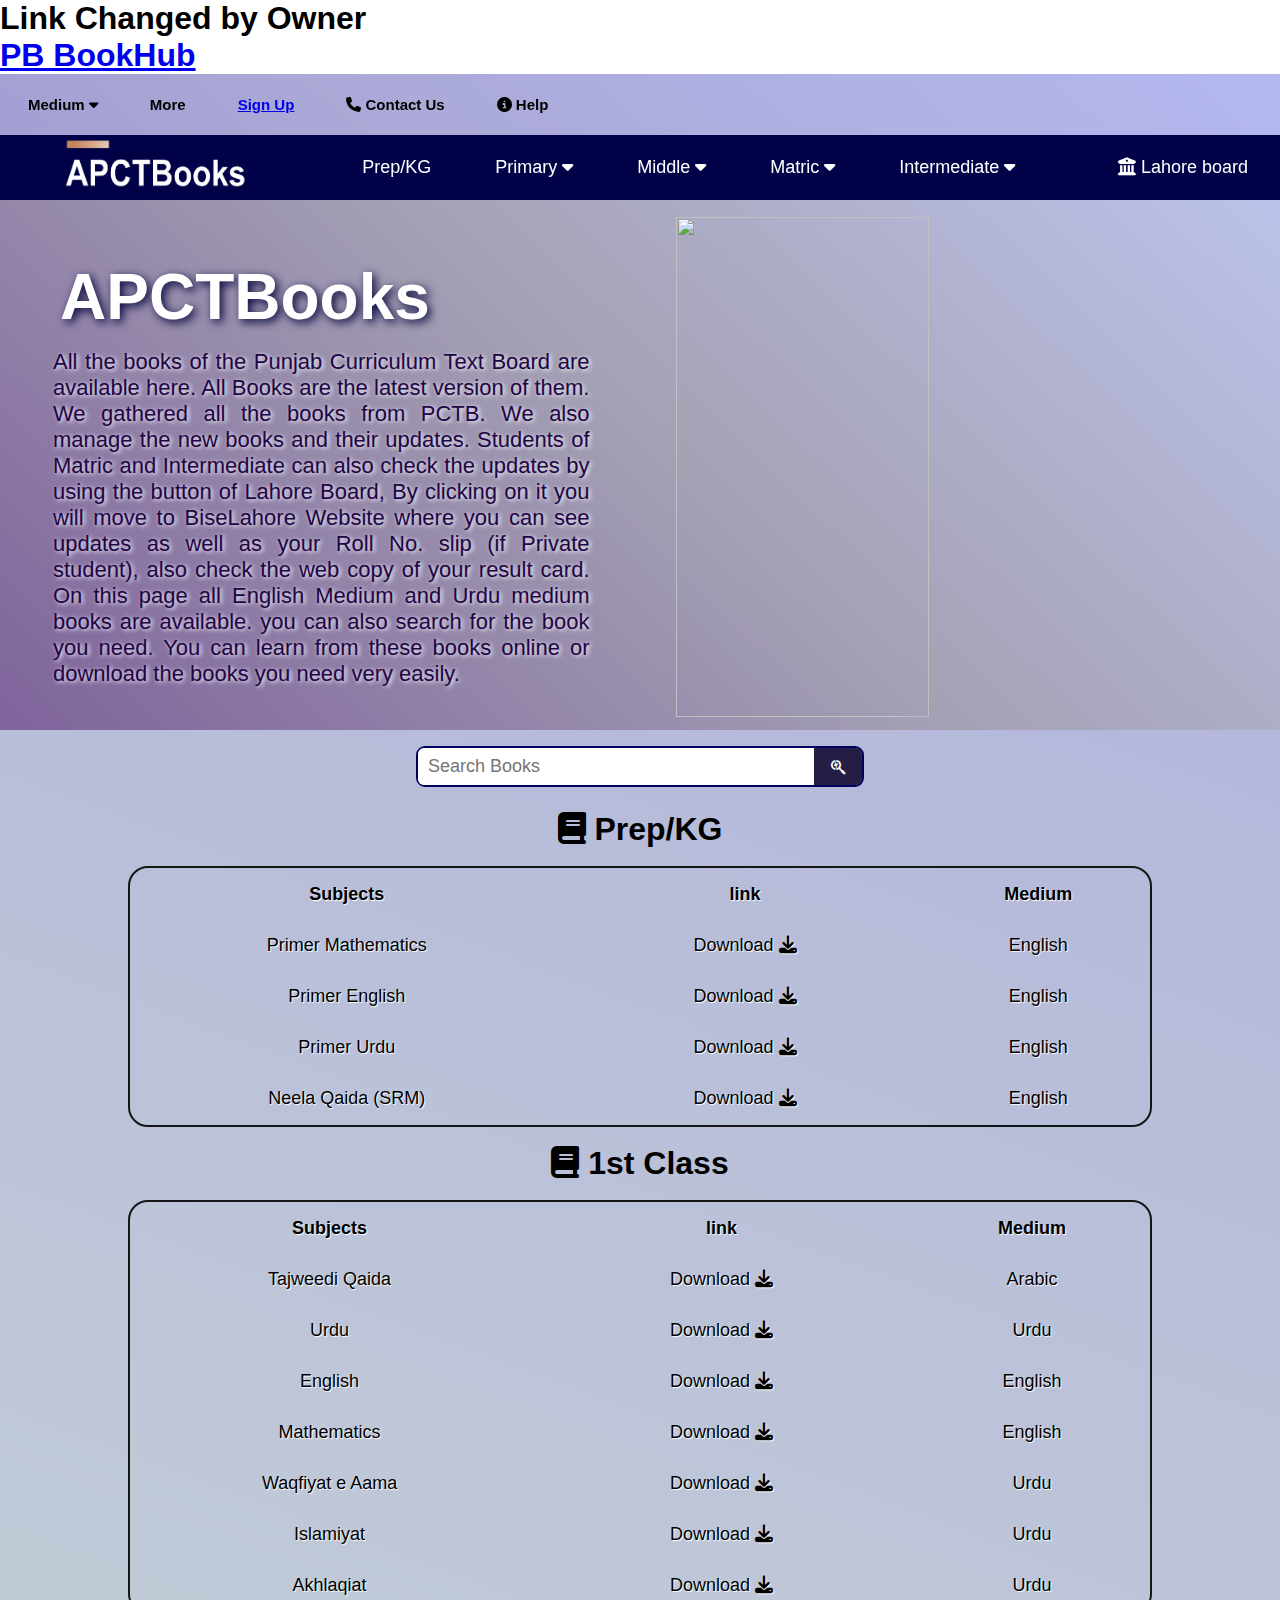
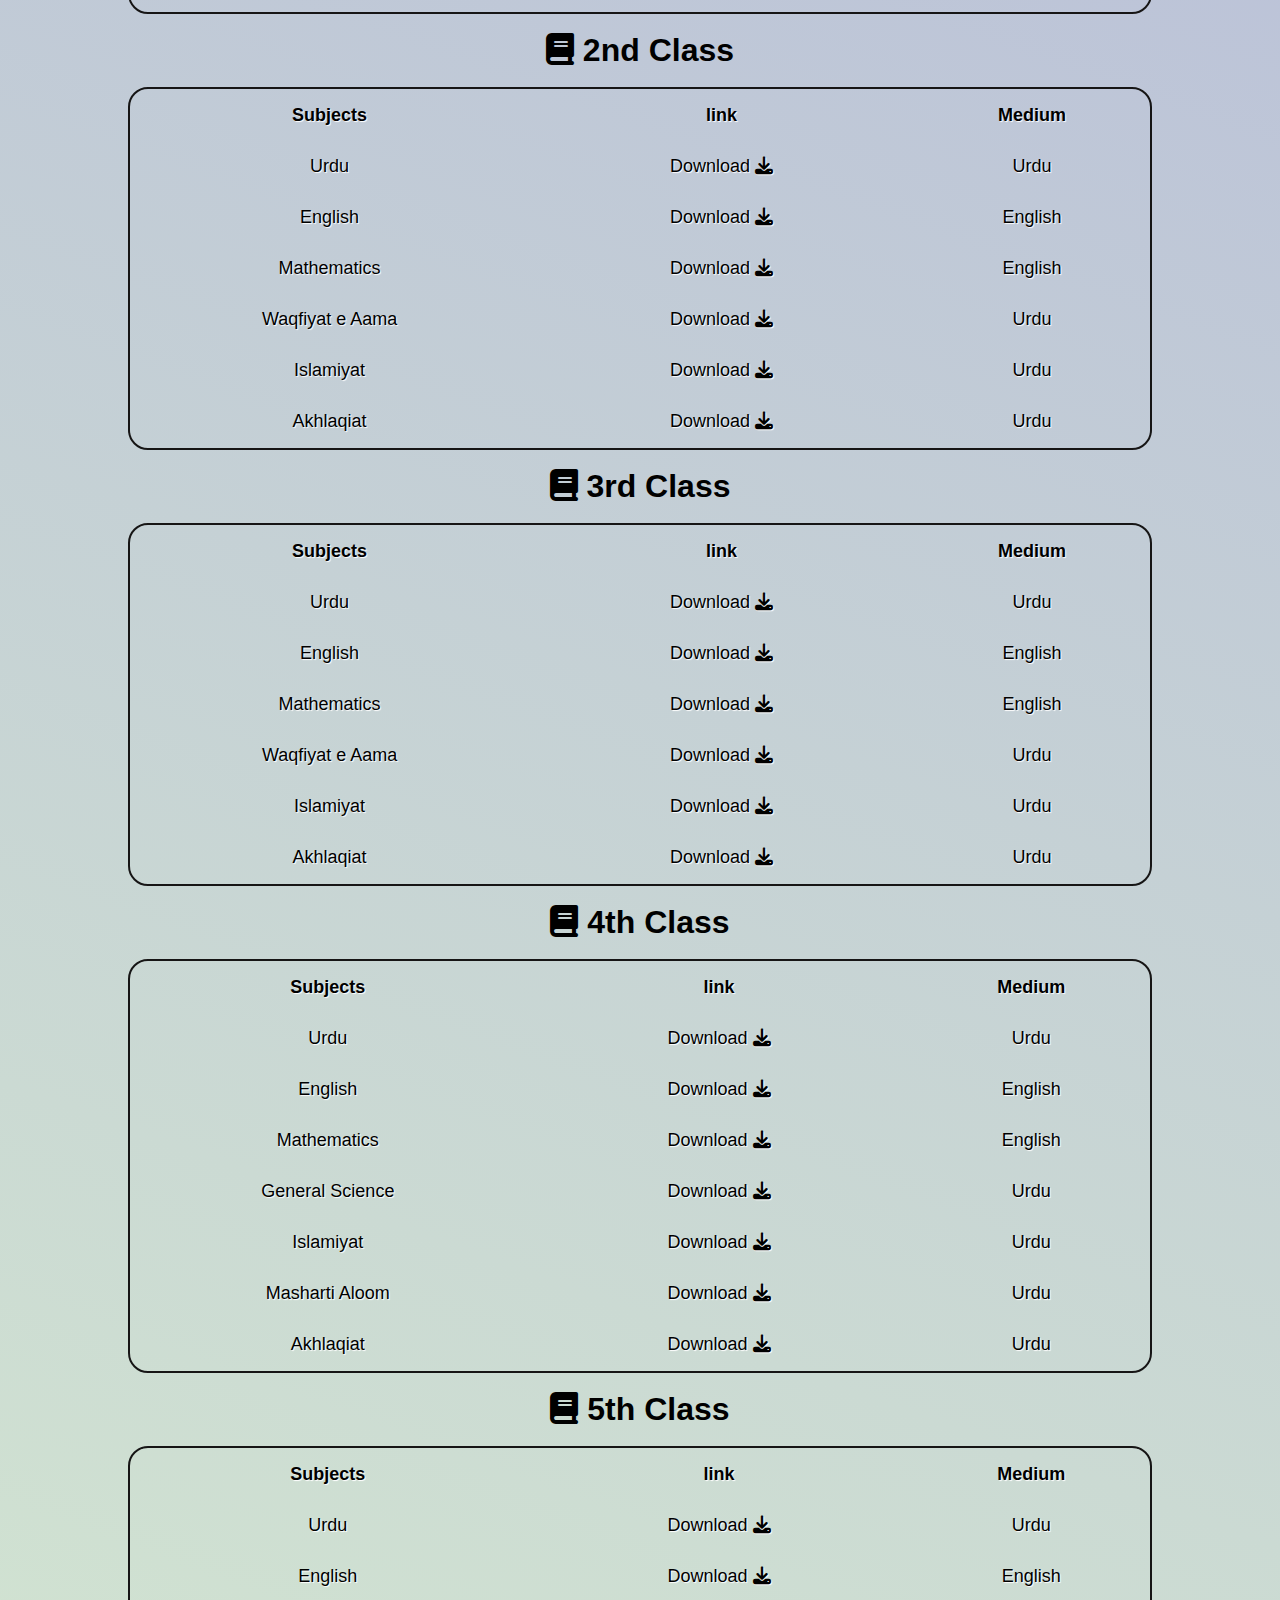
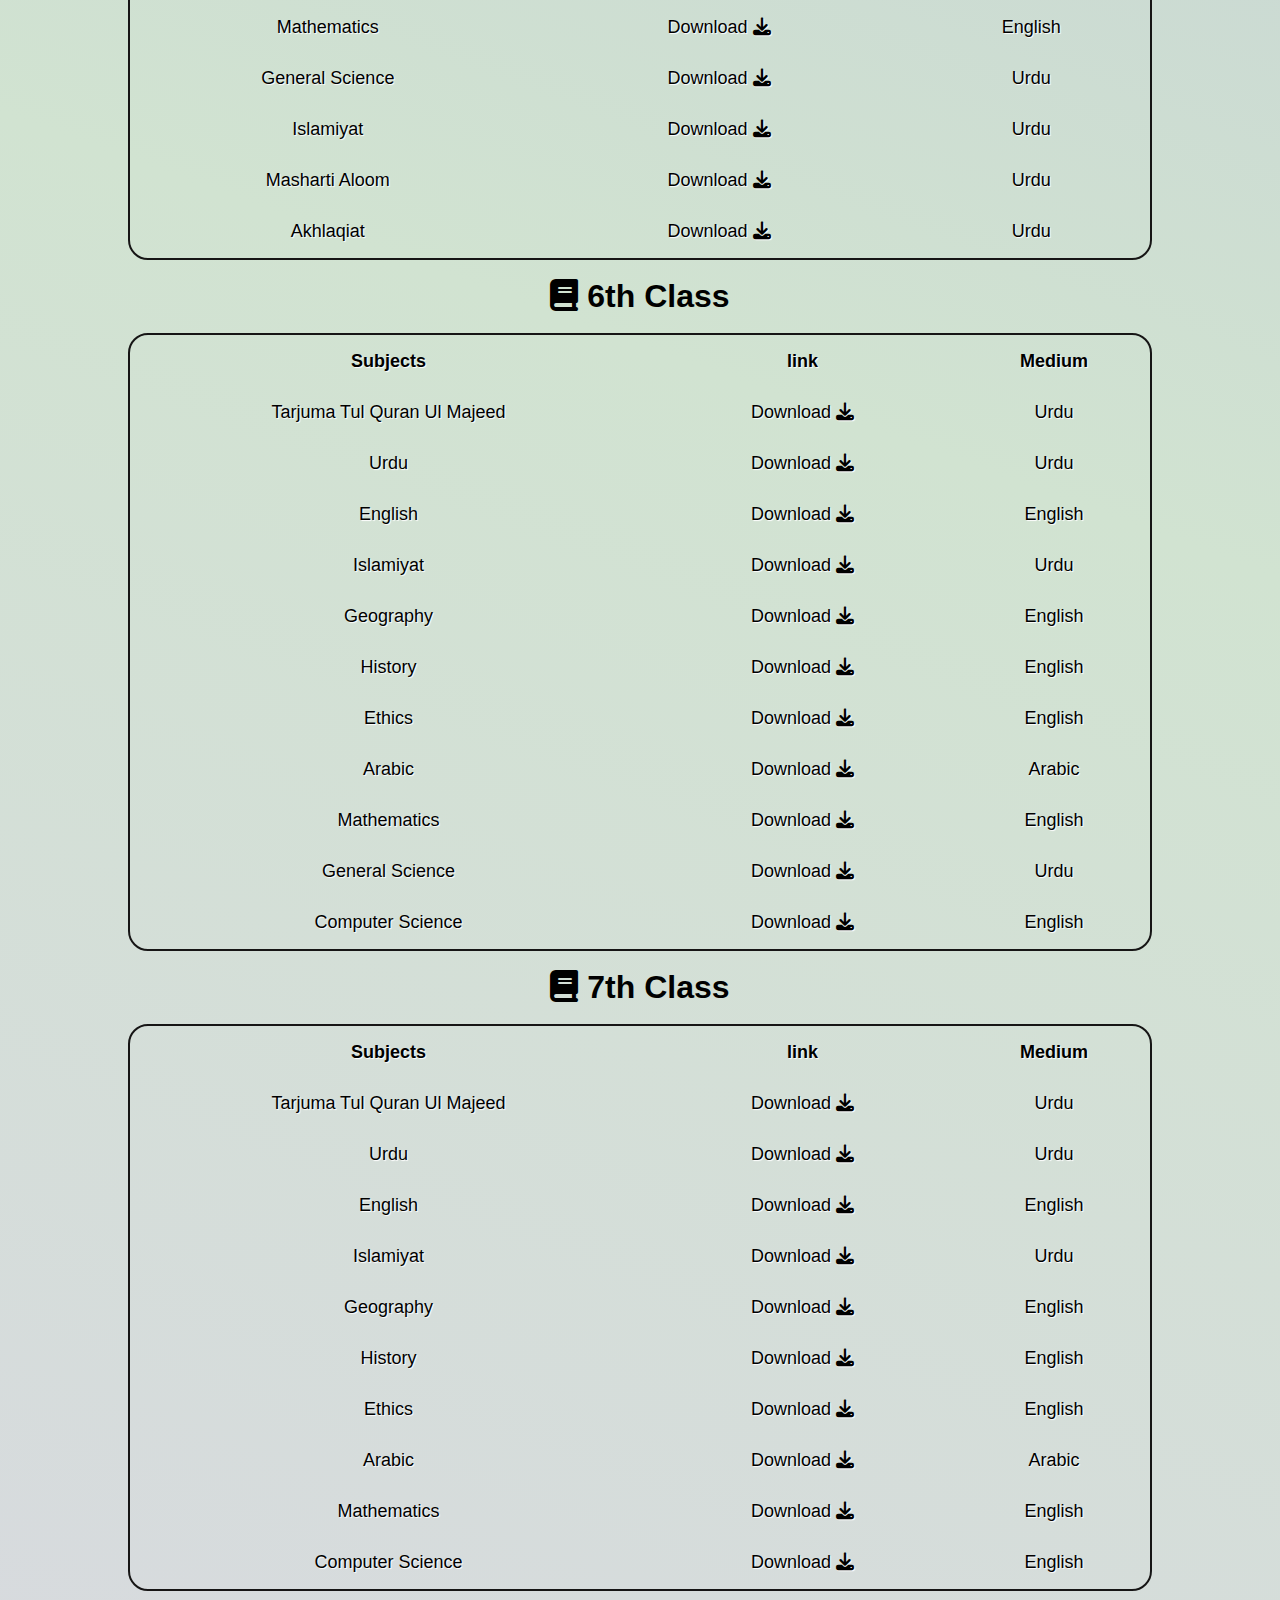
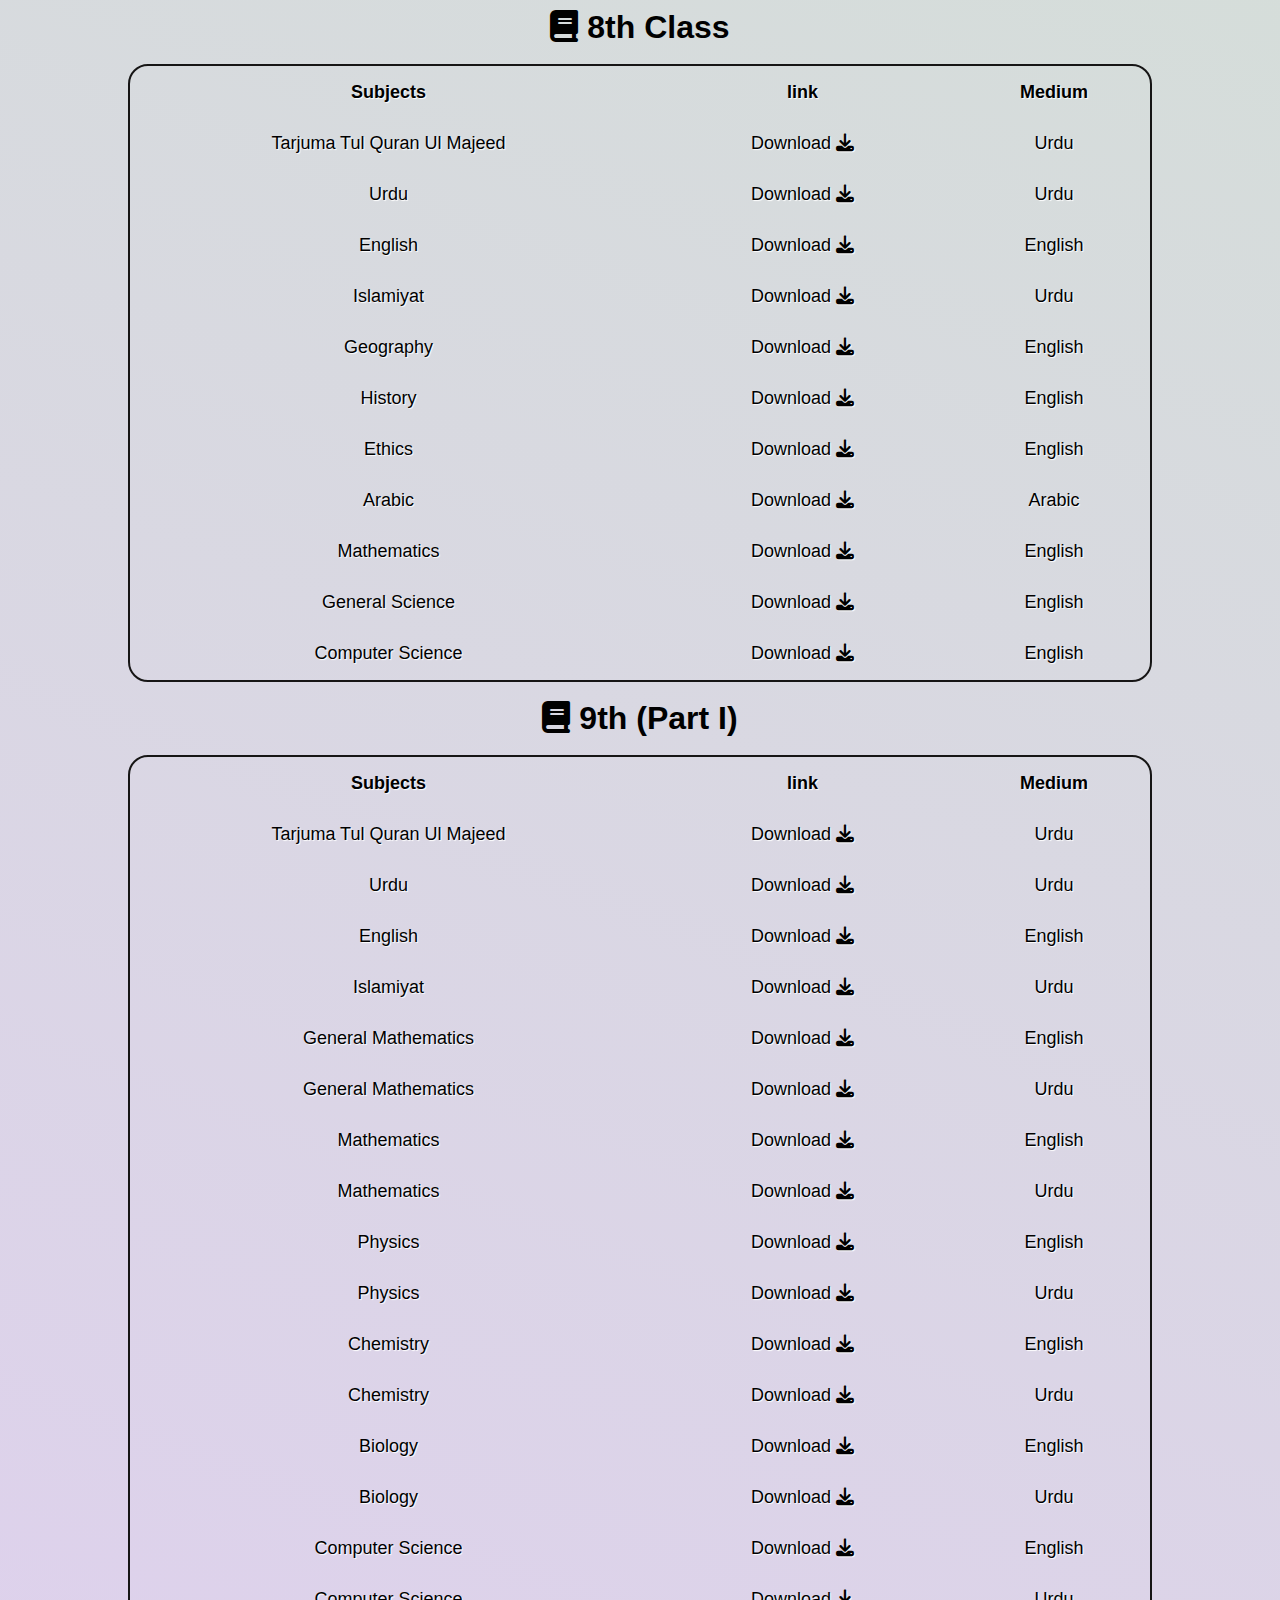
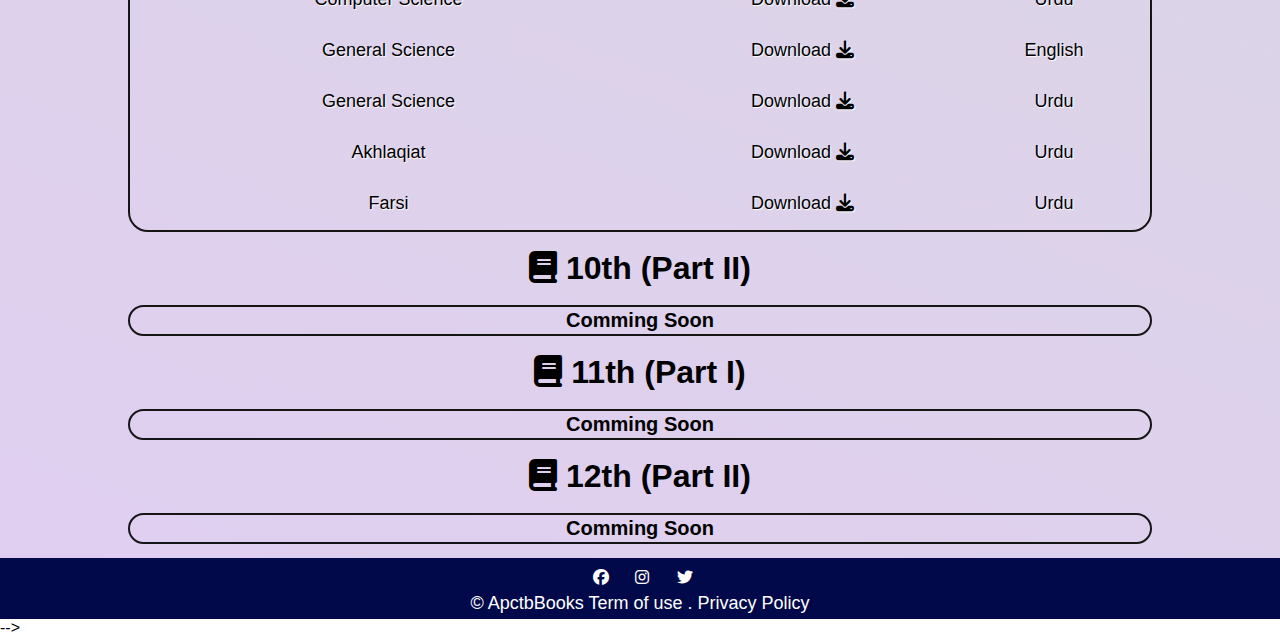
==== commit d45ef80c: "Update index.html" ====
--- a/index.html
+++ b/index.html
@@ -6,16 +6,19 @@
     <meta http-equiv="X-UA-Compatible" content="IE=edge">
     <meta name="viewport" content="width=device-width, initial-scale=1.0">
     <meta name="google-site-verification" content="jRKMTACg-95UdhwVJUtusvI9h3y7ywF87LQJjsDCtKo" />
+    <meta name="google-signin-client_id" content="920393885443-bck0c6nc448fb2b3hla4lag3n7n0ks1l.apps.googleusercontent.com">
     <meta name="author" content="Muhammad Arslan & Started at 10:45am on 11-march-2023">
     <link rel="icon" href="icon1.png">
     <link rel="stylesheet" href="style.css">
-    <title>All Books of PCTB in English and Urdu Medium</title>
+    <title>PB Bookhub | All Books of PCTB</title>
     <link rel="stylesheet" type="text/css"
         href="https://cdnjs.cloudflare.com/ajax/libs/font-awesome/6.3.0/css/all.min.css">
+    <script src="https://apis.google.com/js/platform.js" async defer></script>
     <script src="https://kit.fontawesome.com/769b6db16b.js" crossorigin="anonymous"></script>
 </head>
-
 <body>
+     <h1>Link Changed by Owner </h1>
+    <h1><a href="https://pbbookhub.netlify.app/">PB BookHub</a></h1>
     <div class="homepage" id="homepage">
         <button onclick="topFunction()" id="myBtn"><i class="fa-solid fa-arrow-up"></i></button>
         <header>
@@ -30,6 +33,7 @@
                             </ul>
                         </li>
                         <li>More</li>
+                        <li><a href="login.html"  >Sign Up</a></li>
                         <li><i class="fa-solid fa-phone"></i> Contact Us</li>
                         <li><i class="fa-solid fa-circle-info"></i> Help</li>
                     </ul>
@@ -1123,6 +1127,6 @@
             </div>
         </footer>
     </div>
-</body>
+</body> -->
 <script src="script.js"></script>
-</html>+</html>
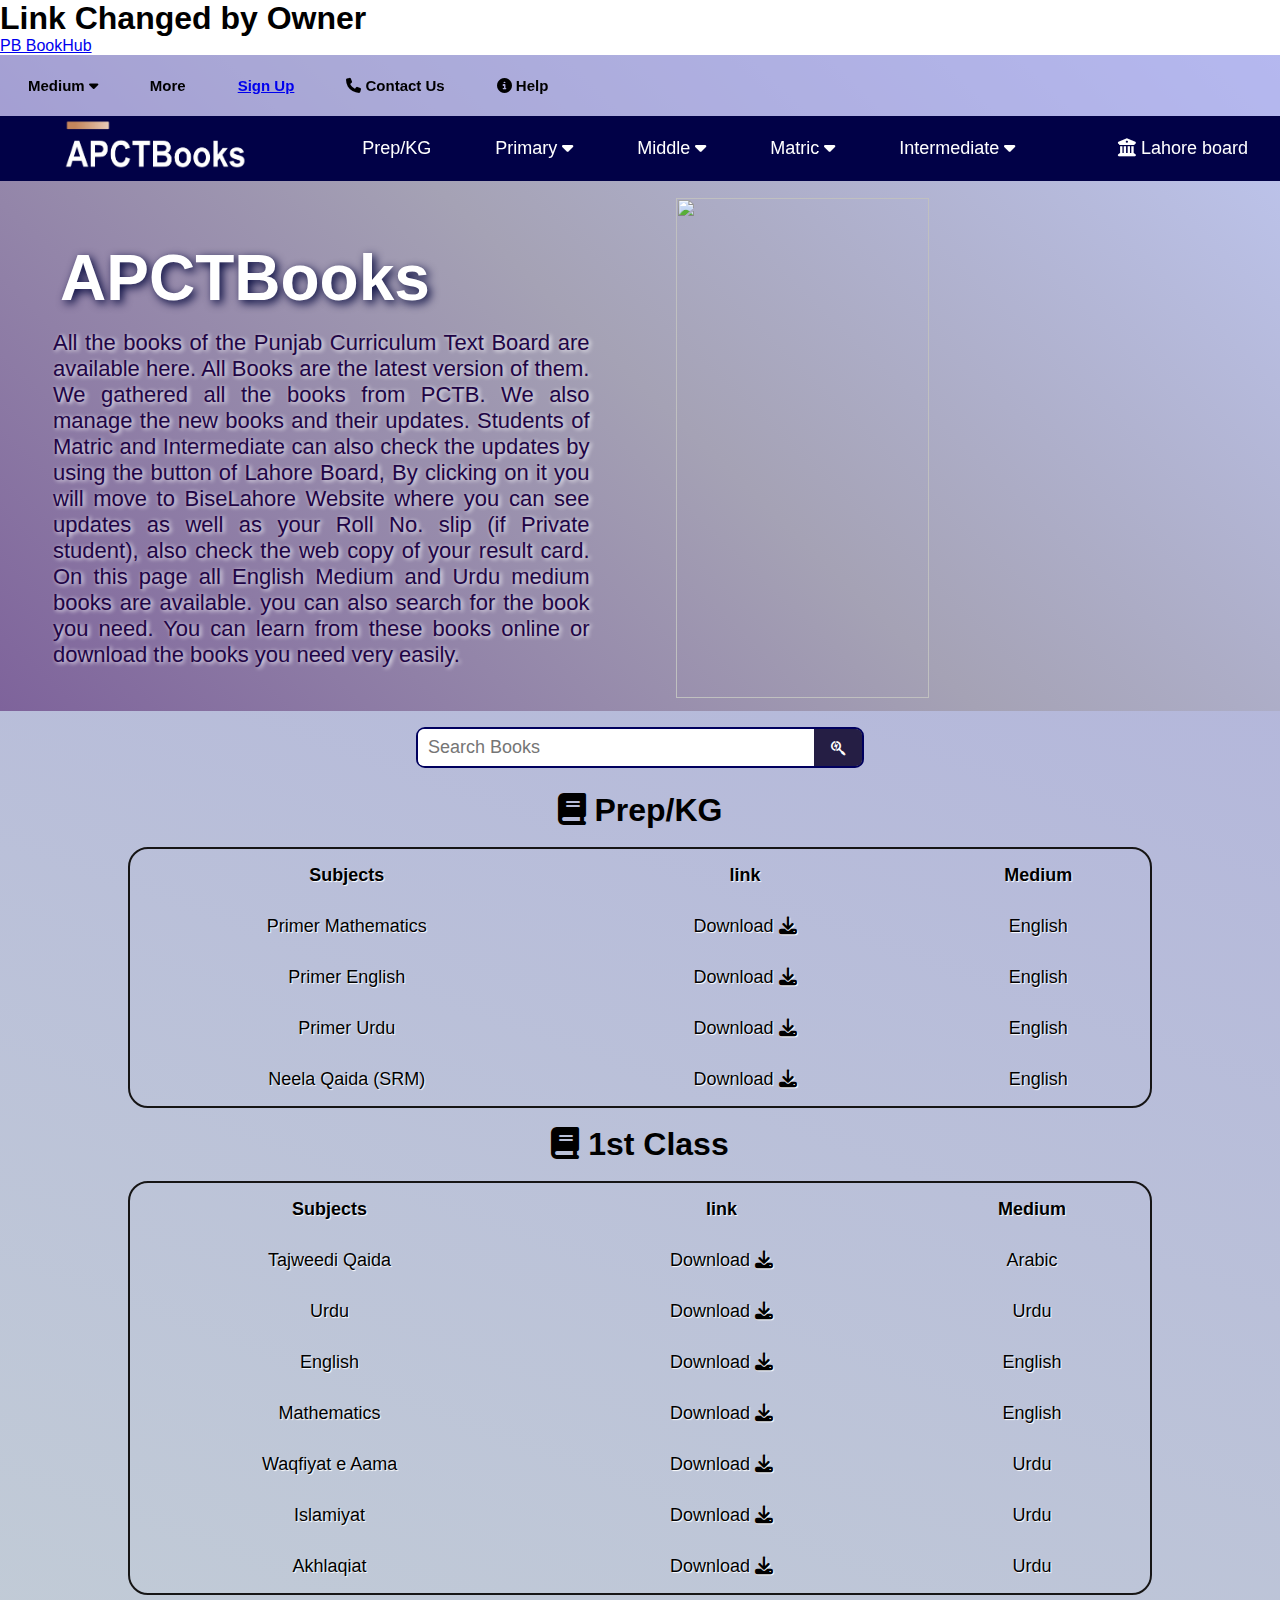
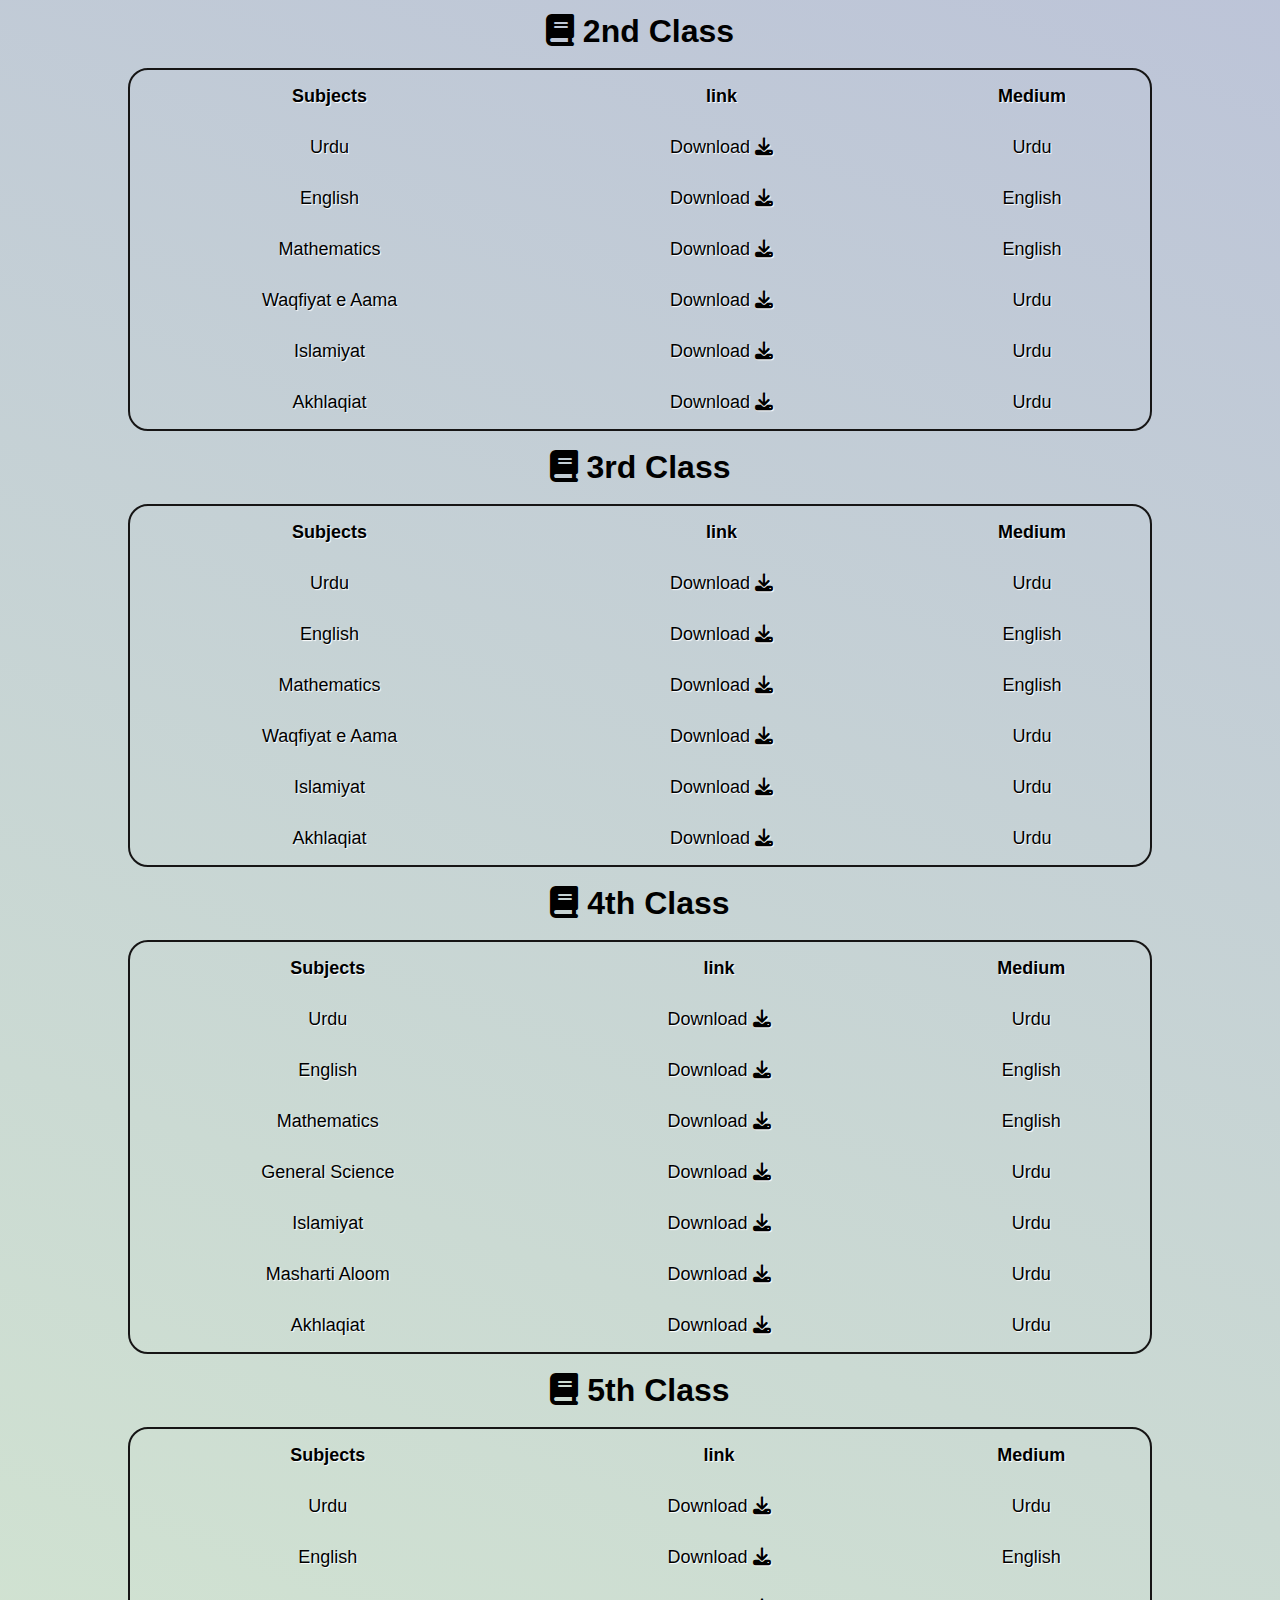
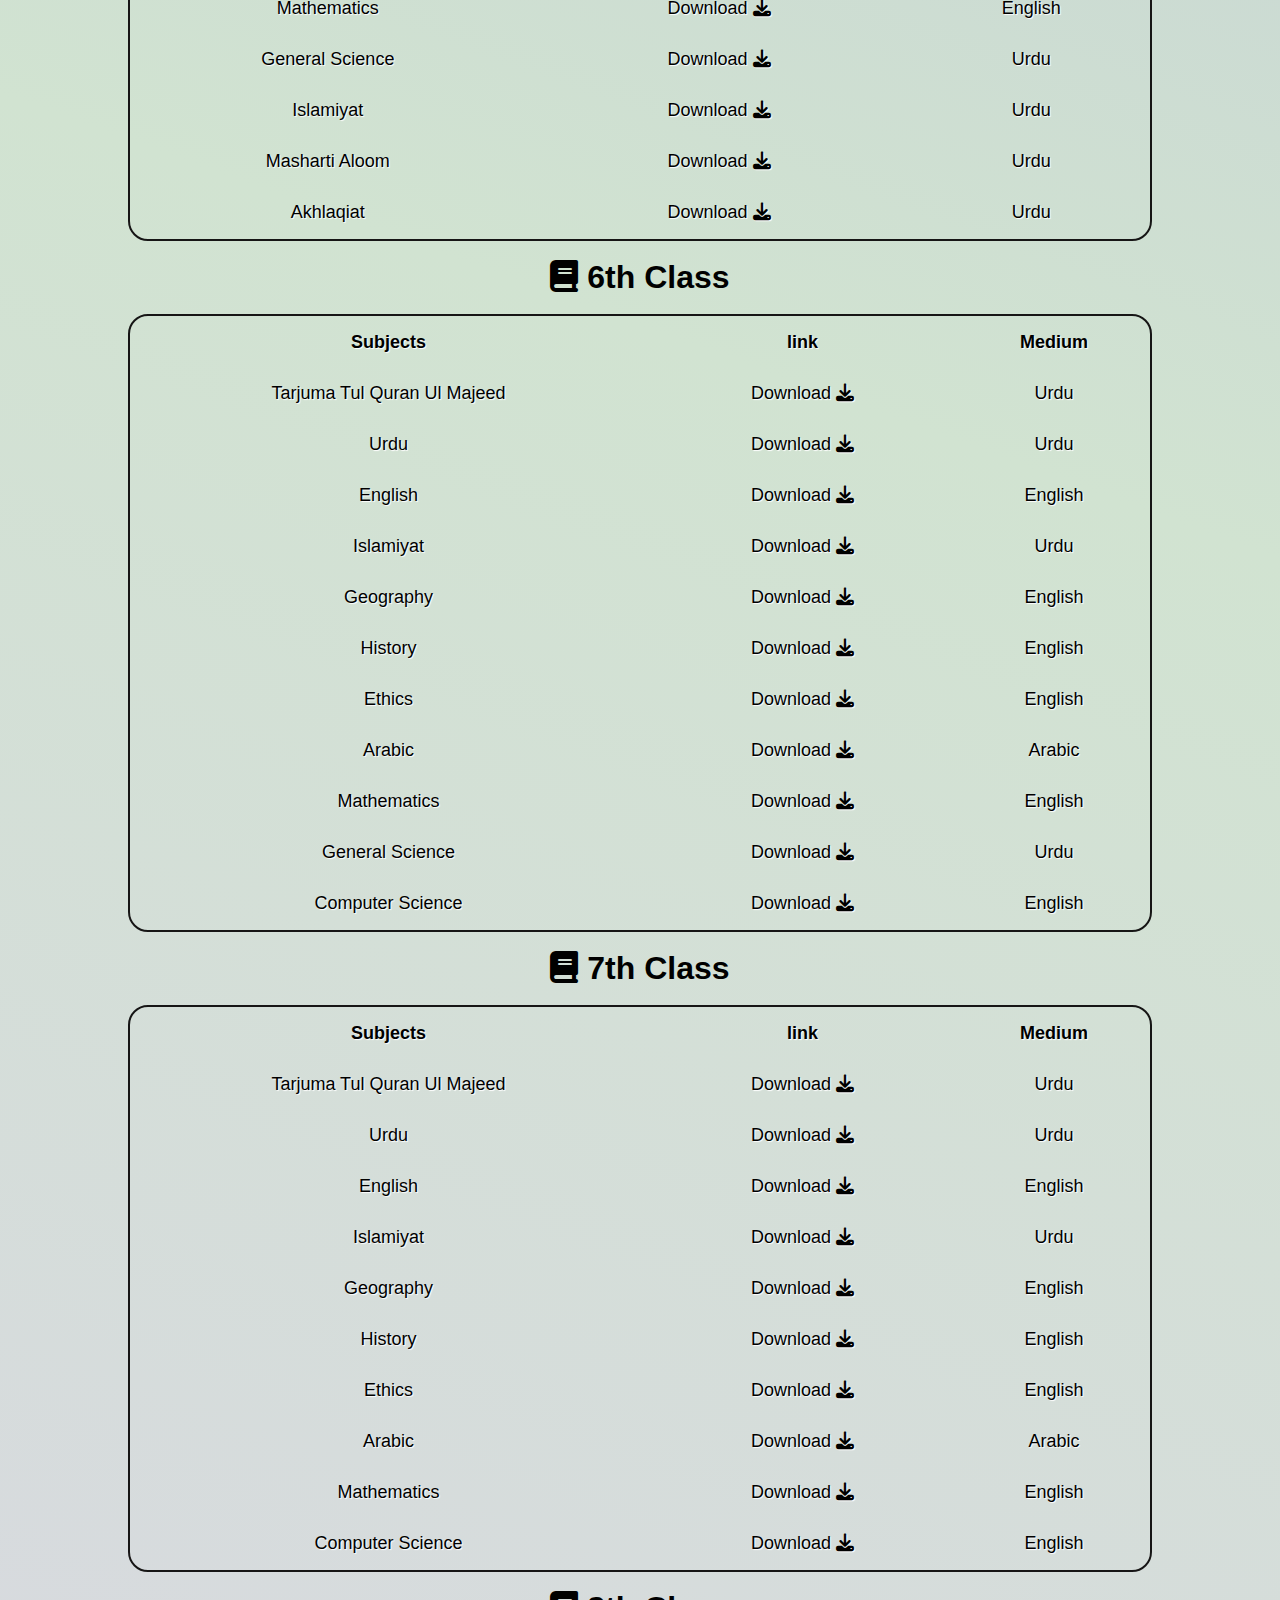
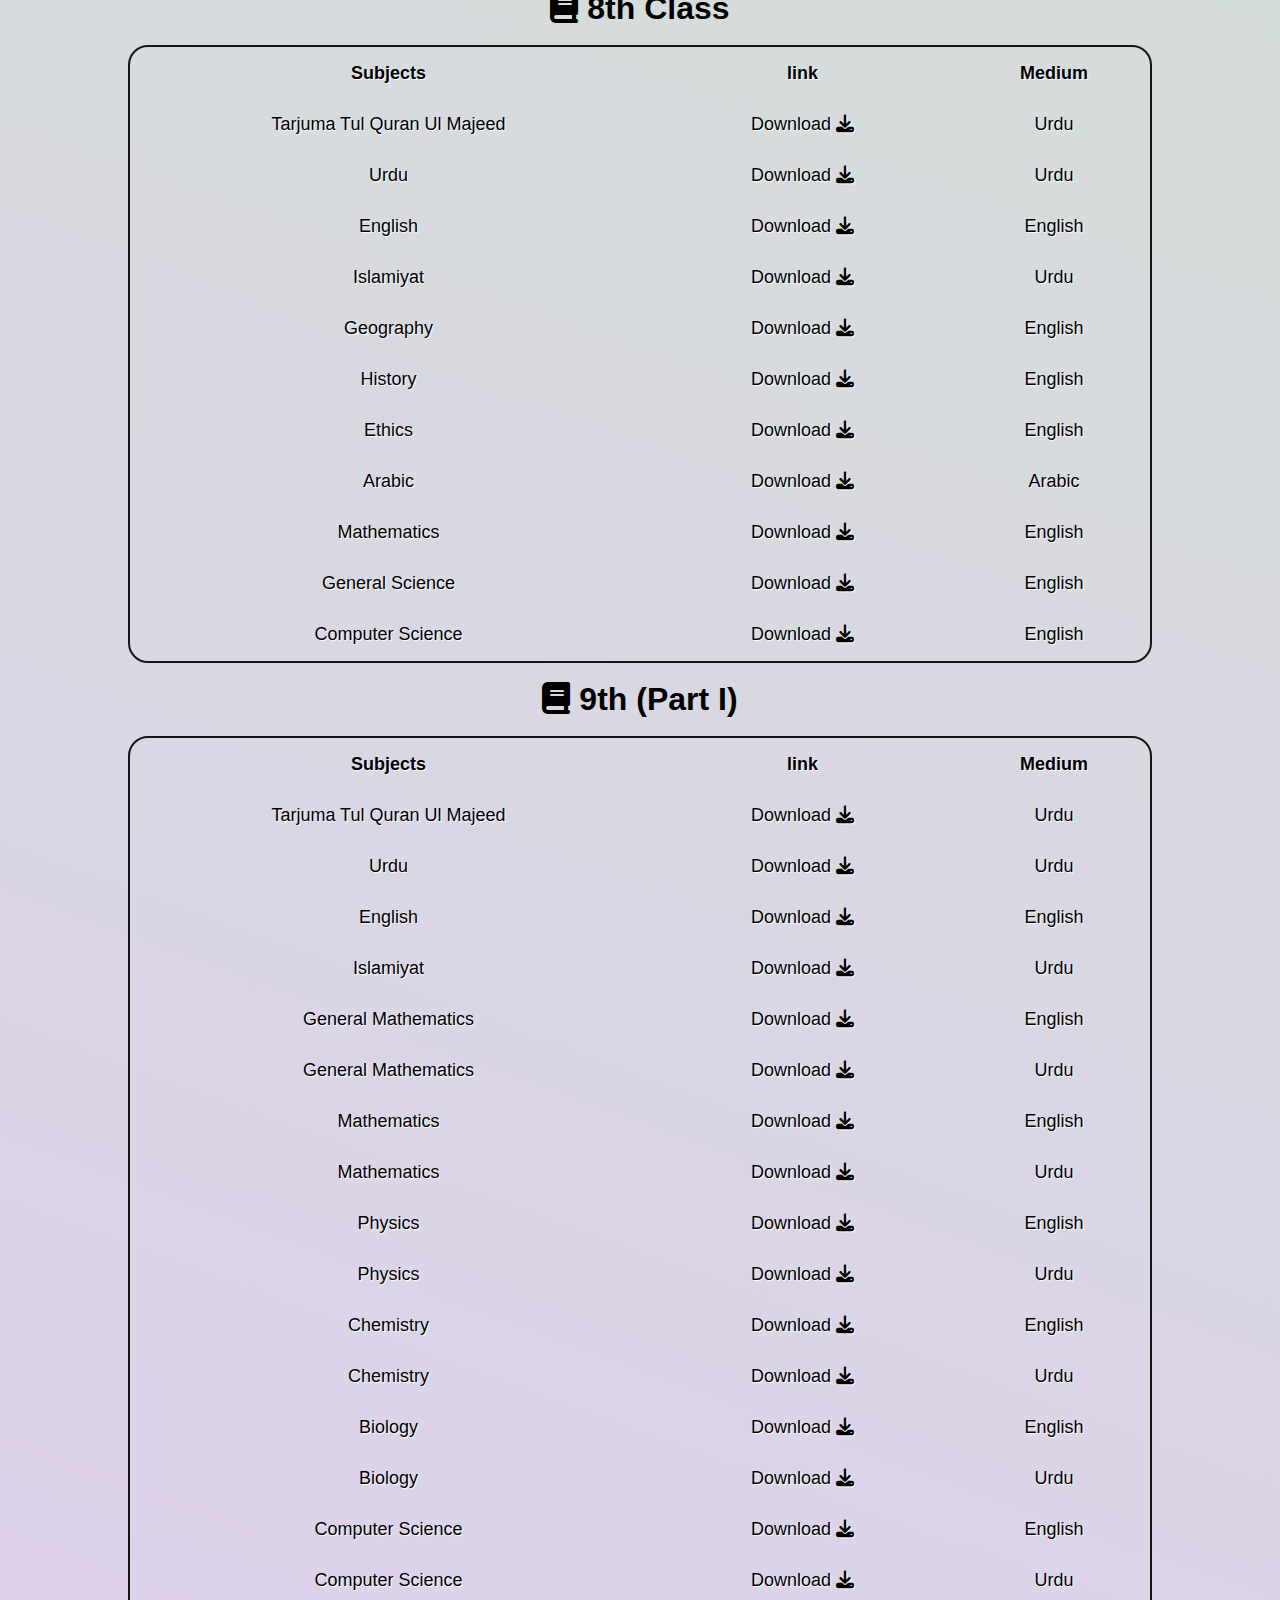
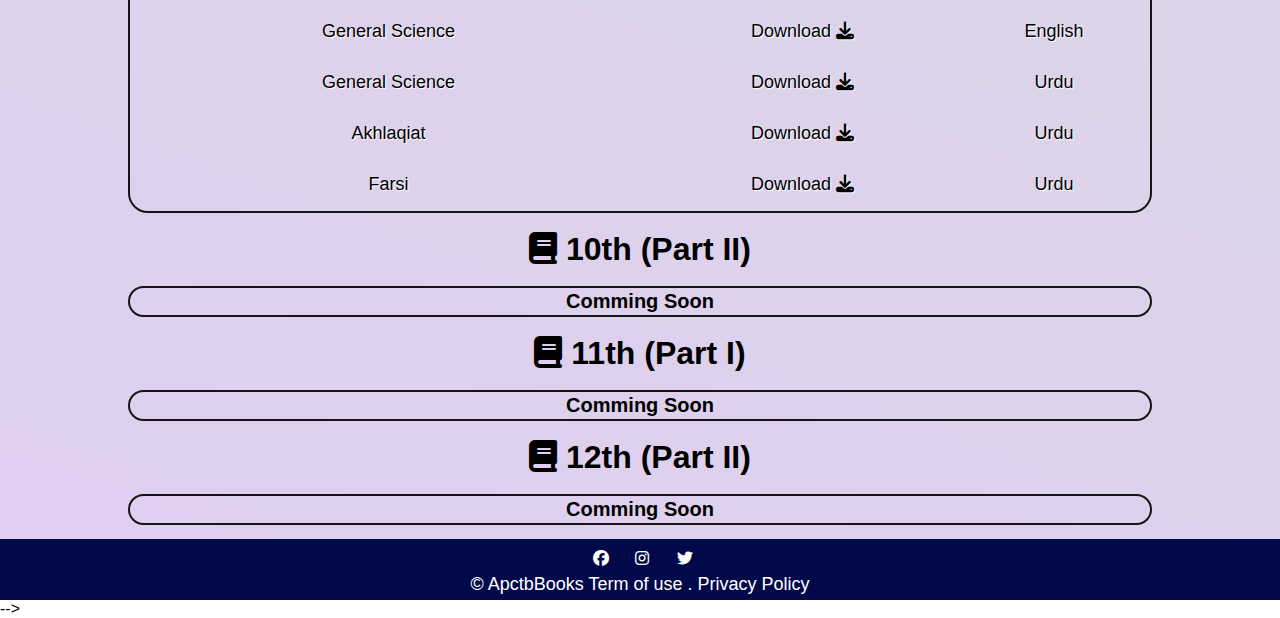
==== commit f952d1e9: "Update index.html" ====
--- a/index.html
+++ b/index.html
@@ -18,7 +18,7 @@
 </head>
 <body>
      <h1>Link Changed by Owner </h1>
-    <h1><a href="https://pbbookhub.netlify.app/">PB BookHub</a></h1>
+    <a href="https://pbbookhub.netlify.app/">PB BookHub</a>
     <div class="homepage" id="homepage">
         <button onclick="topFunction()" id="myBtn"><i class="fa-solid fa-arrow-up"></i></button>
         <header>
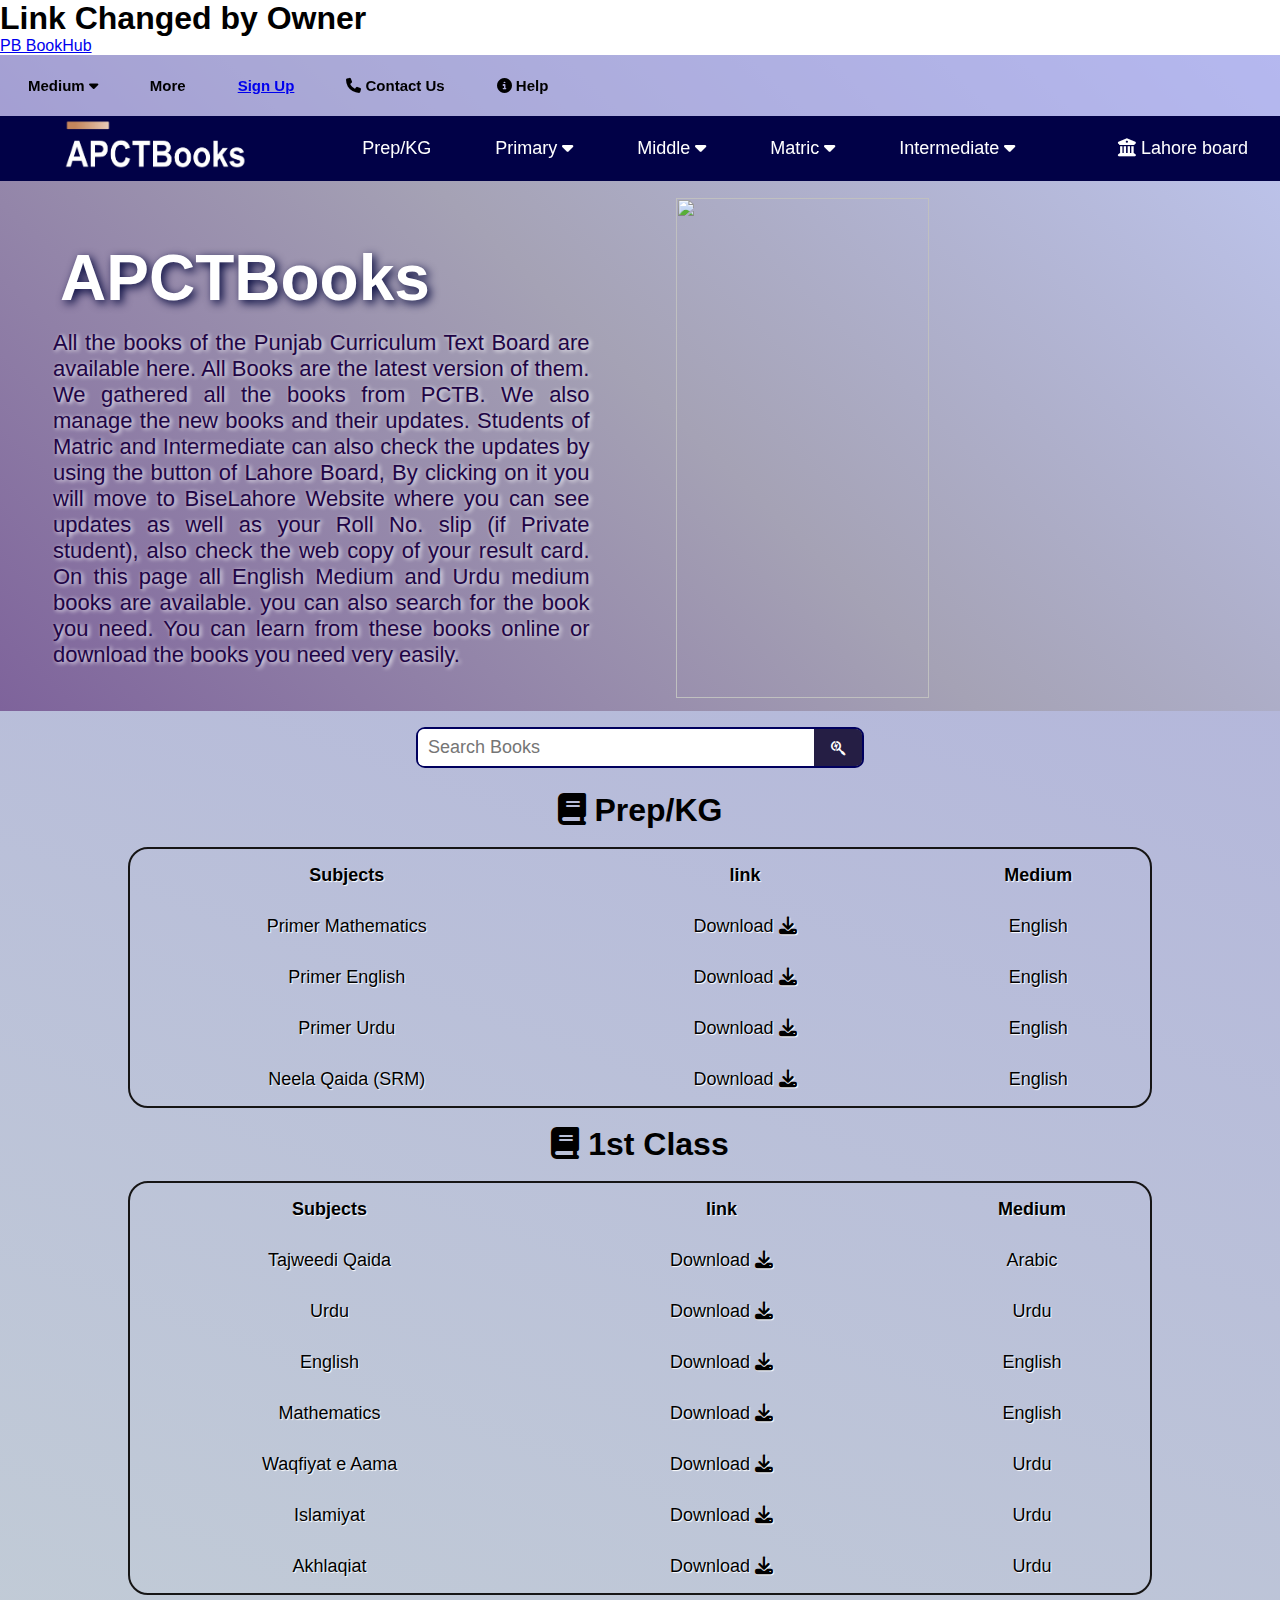
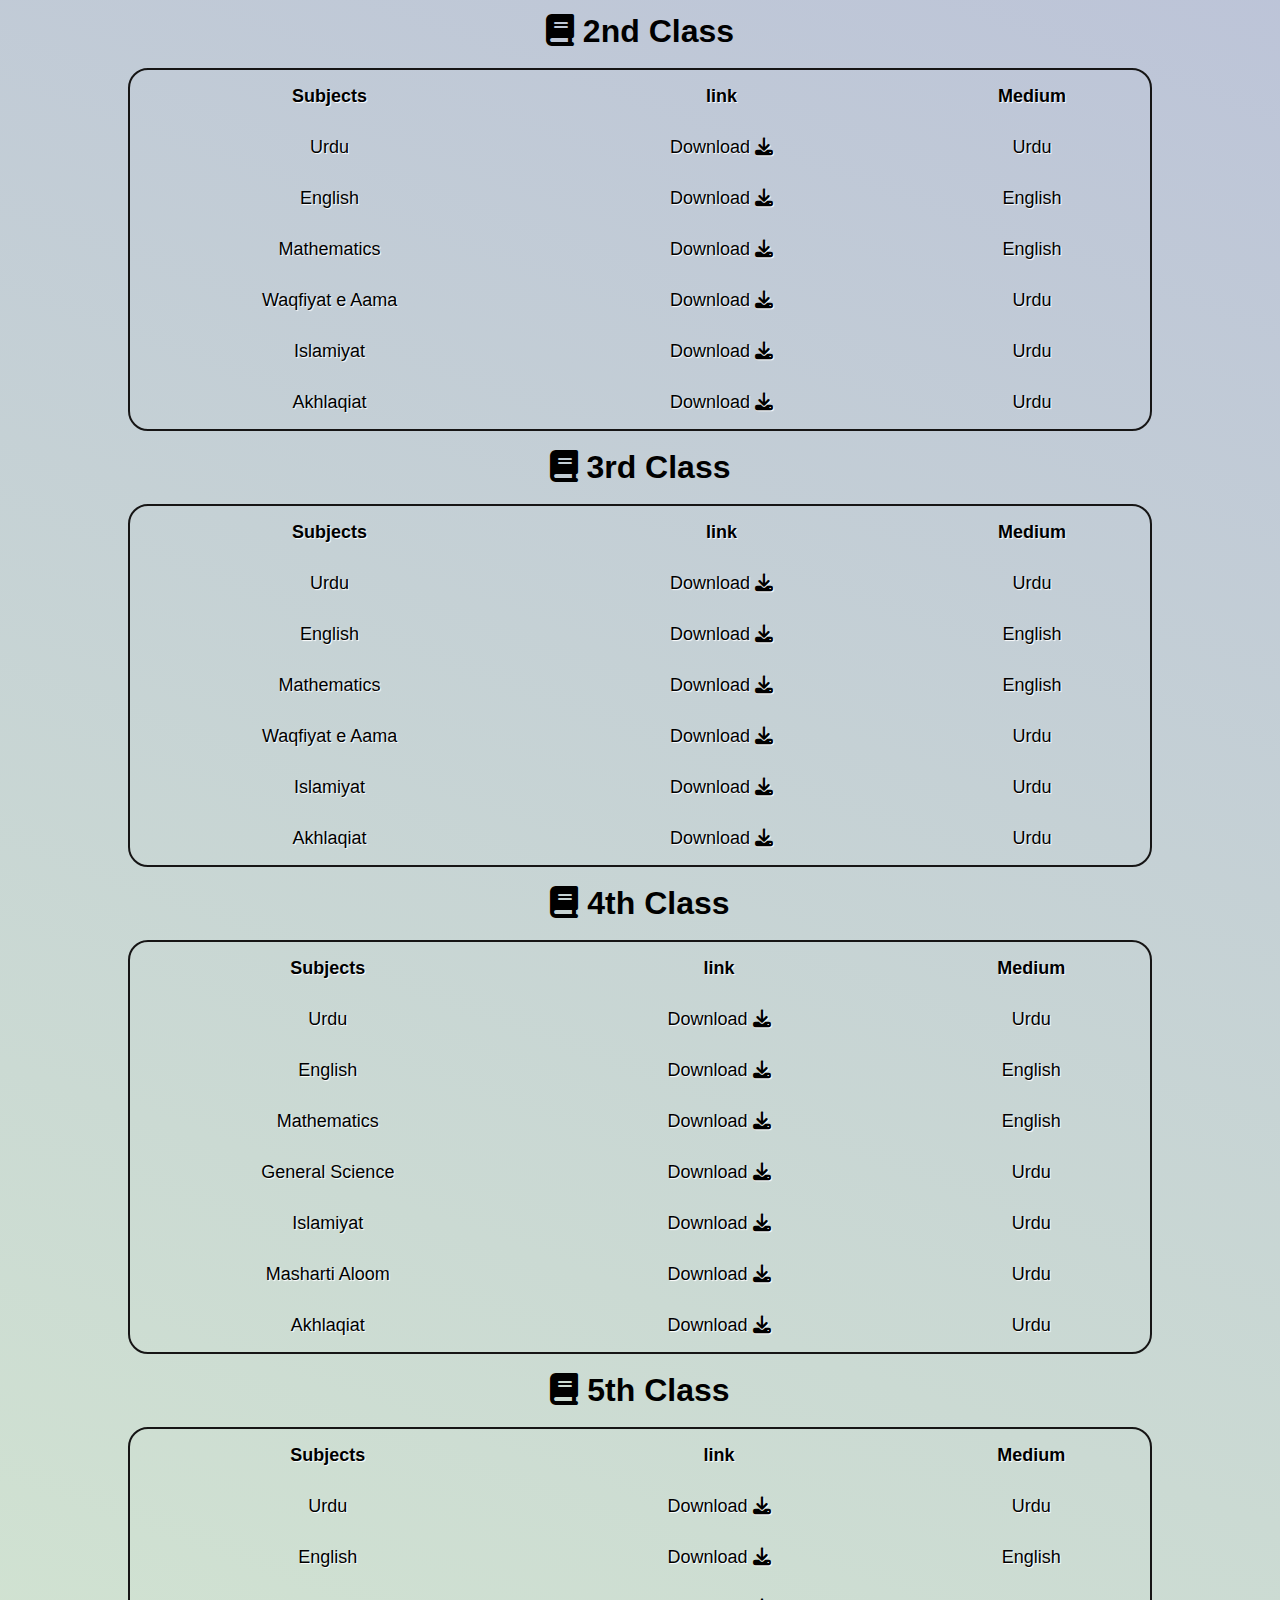
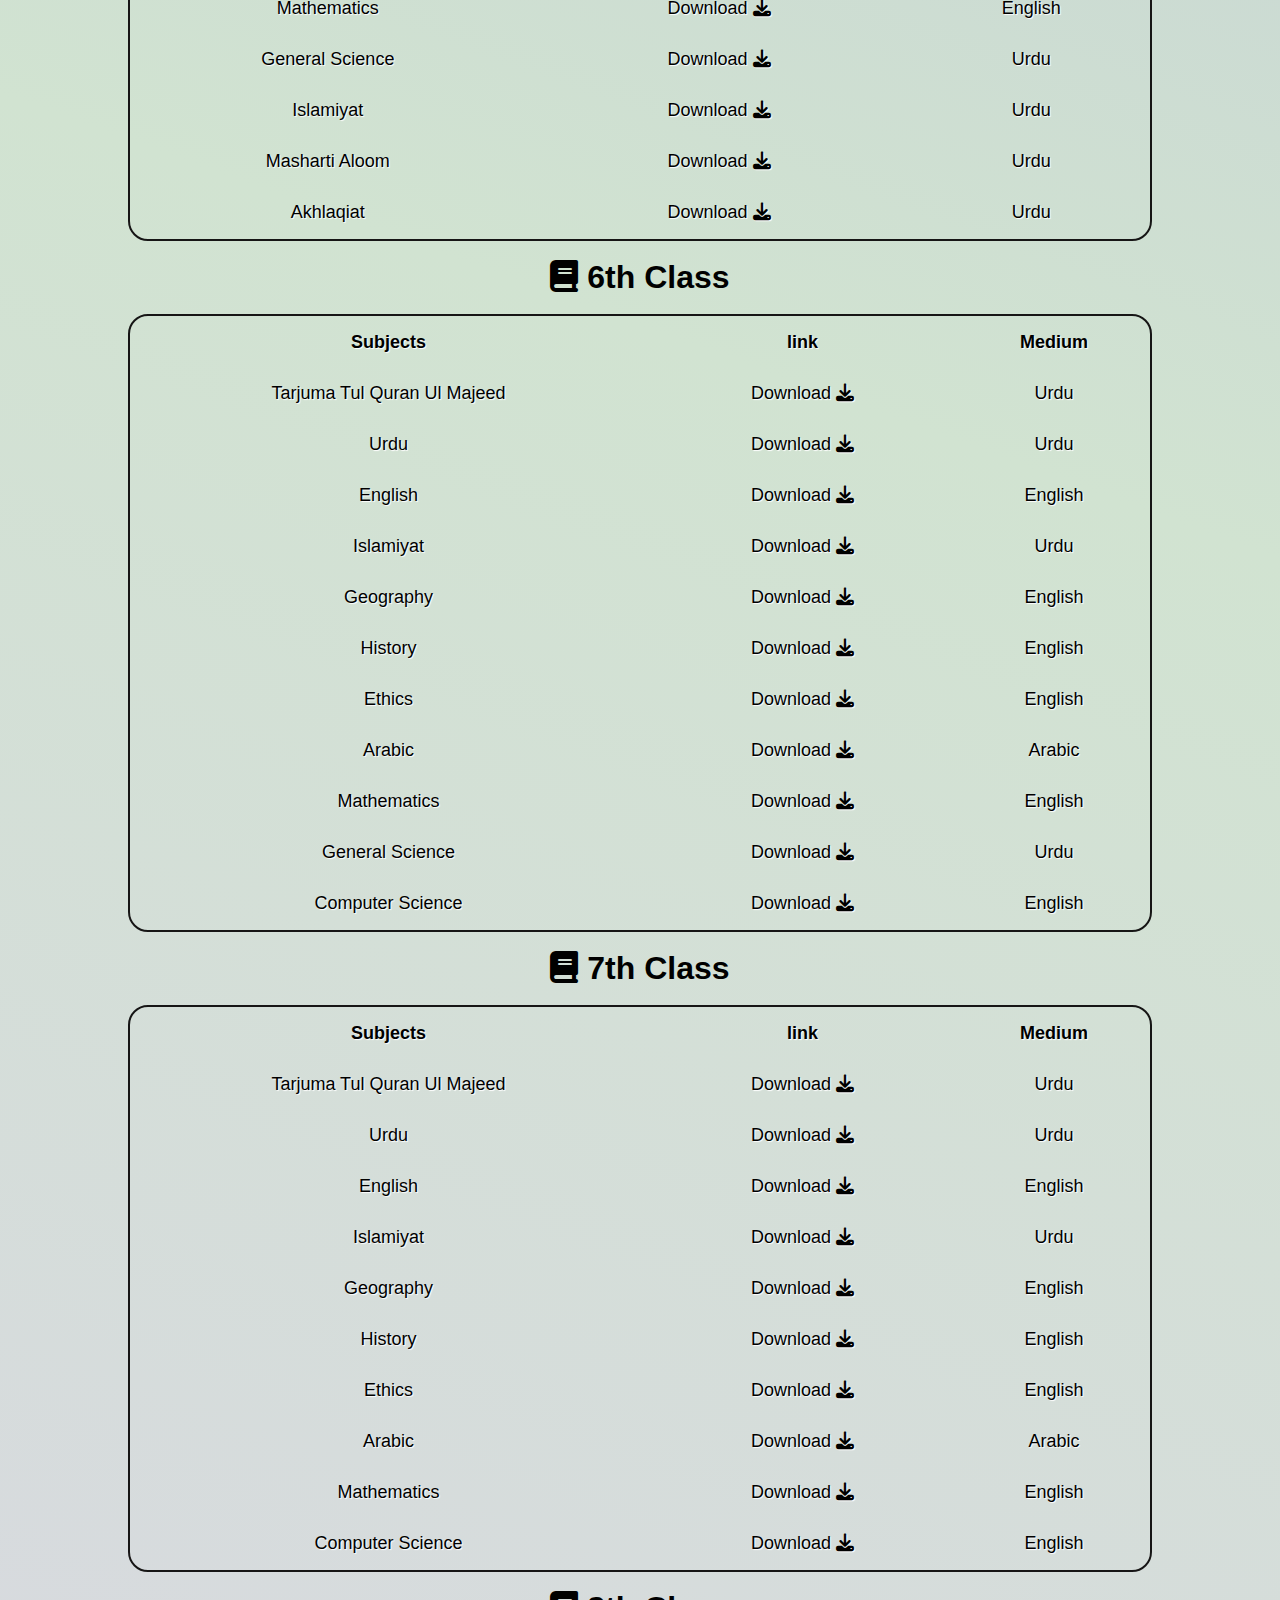
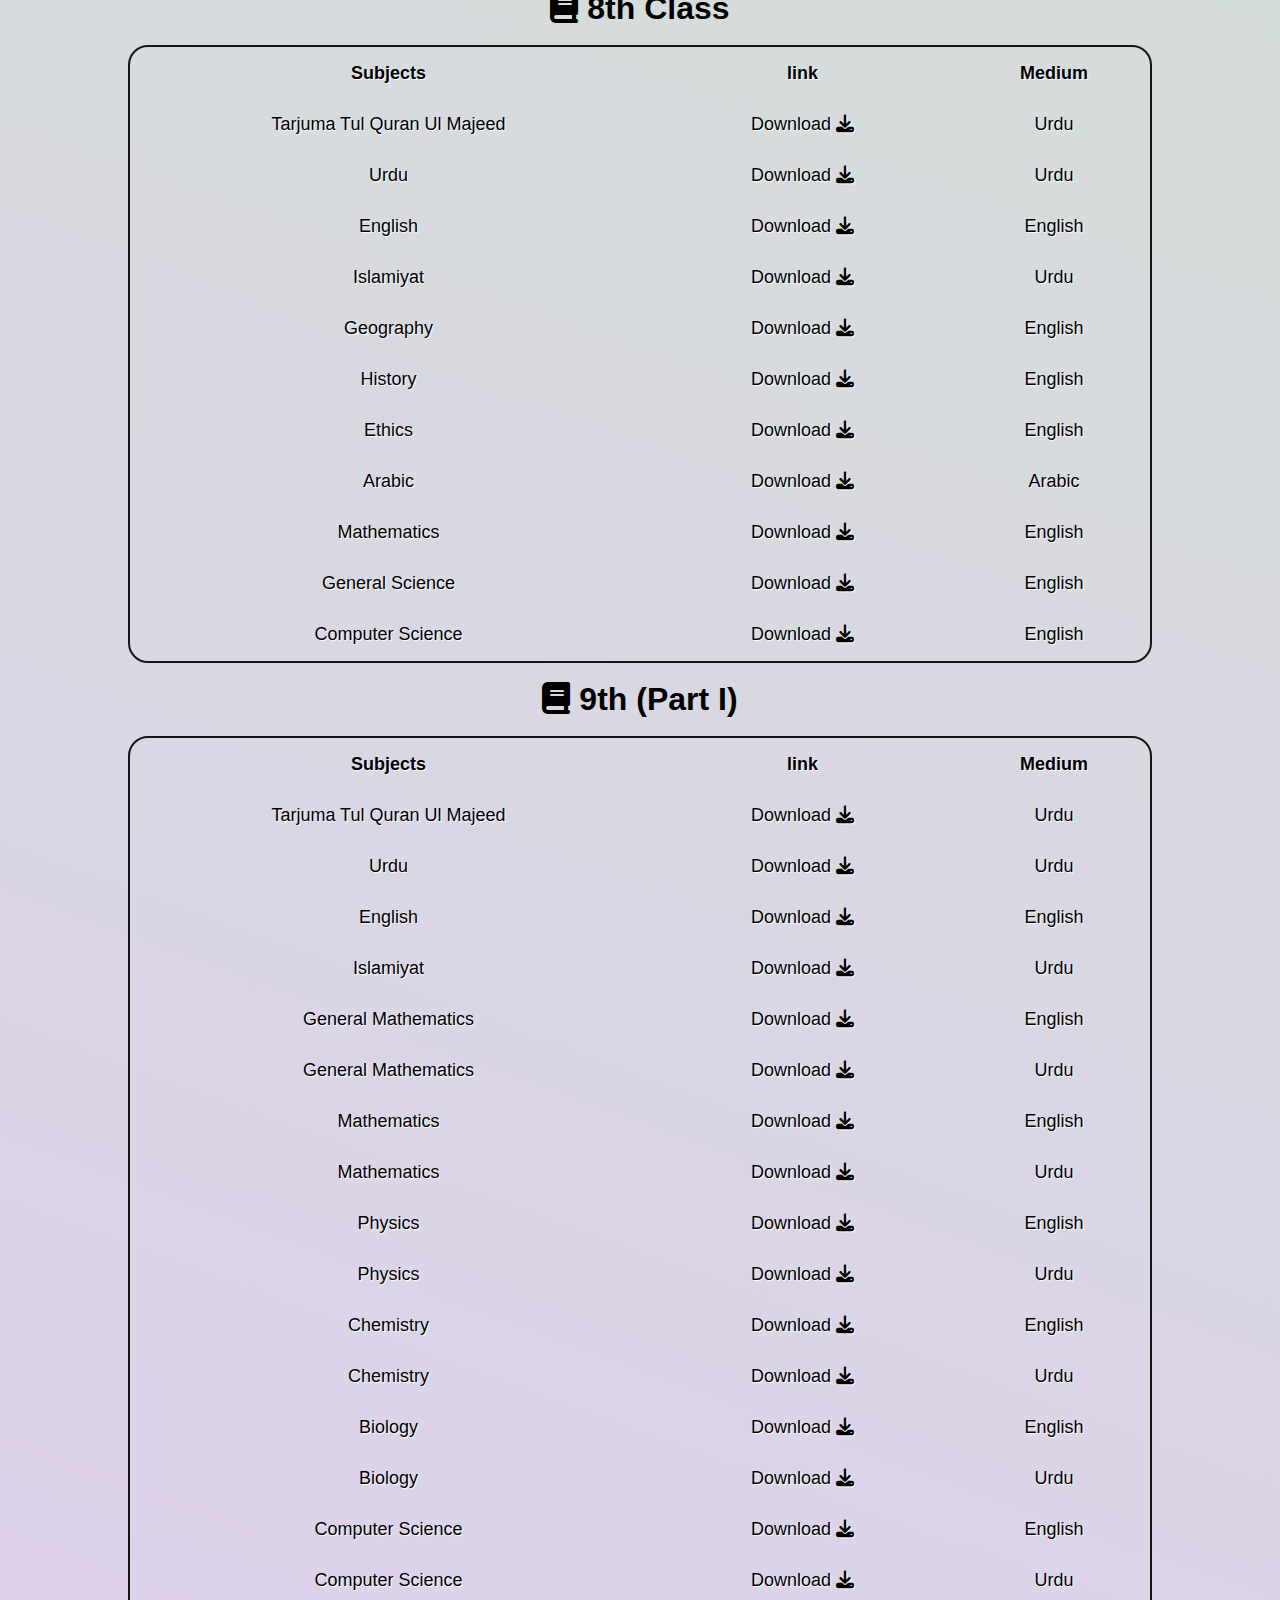
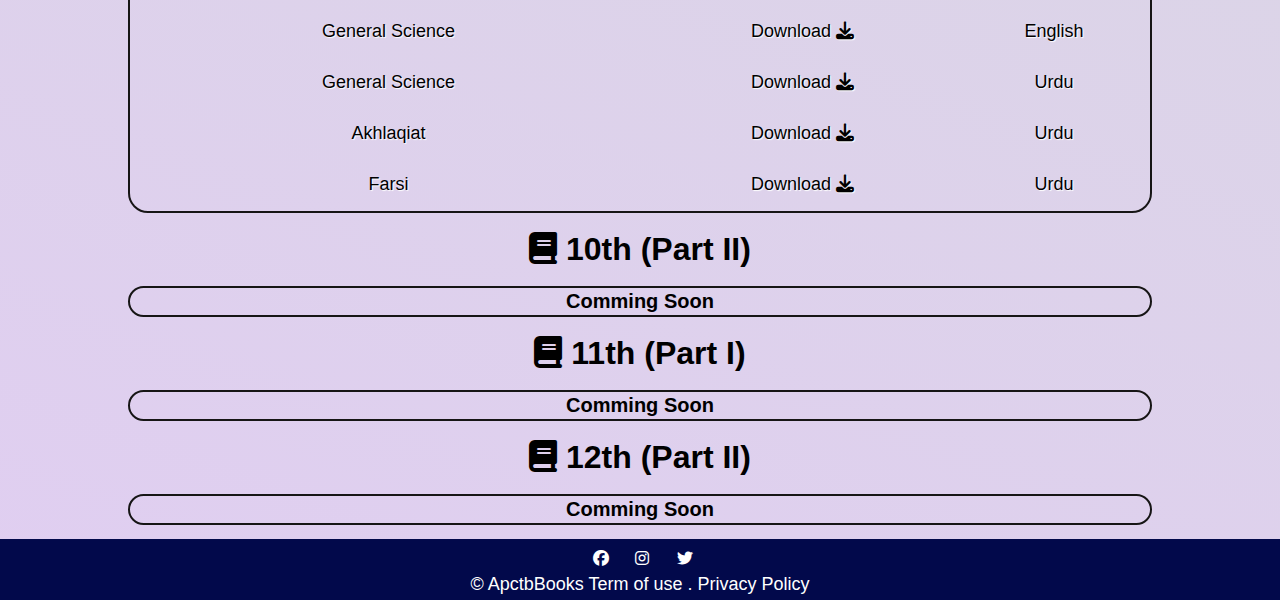
==== commit c2e20adb: "Update index.html" ====
--- a/index.html
+++ b/index.html
@@ -1127,6 +1127,6 @@
             </div>
         </footer>
     </div>
-</body> -->
+</body>
 <script src="script.js"></script>
 </html>
